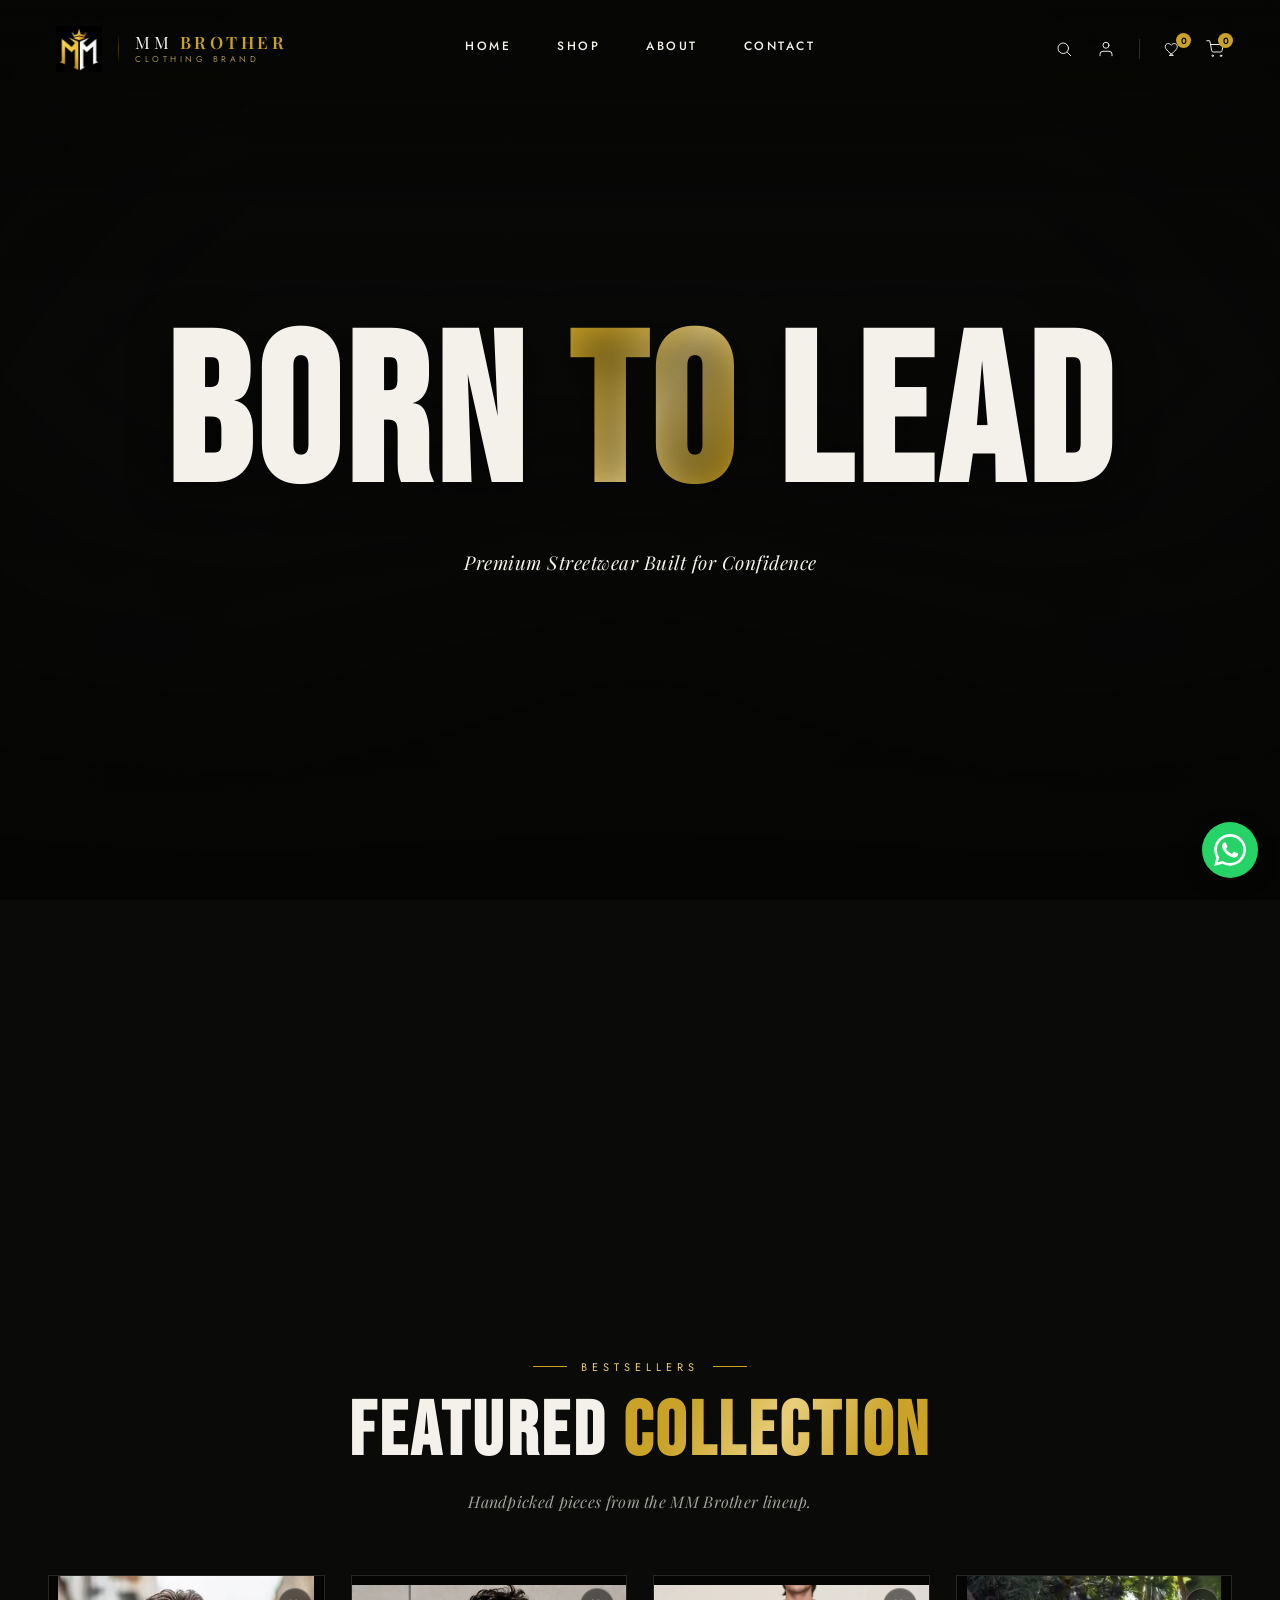
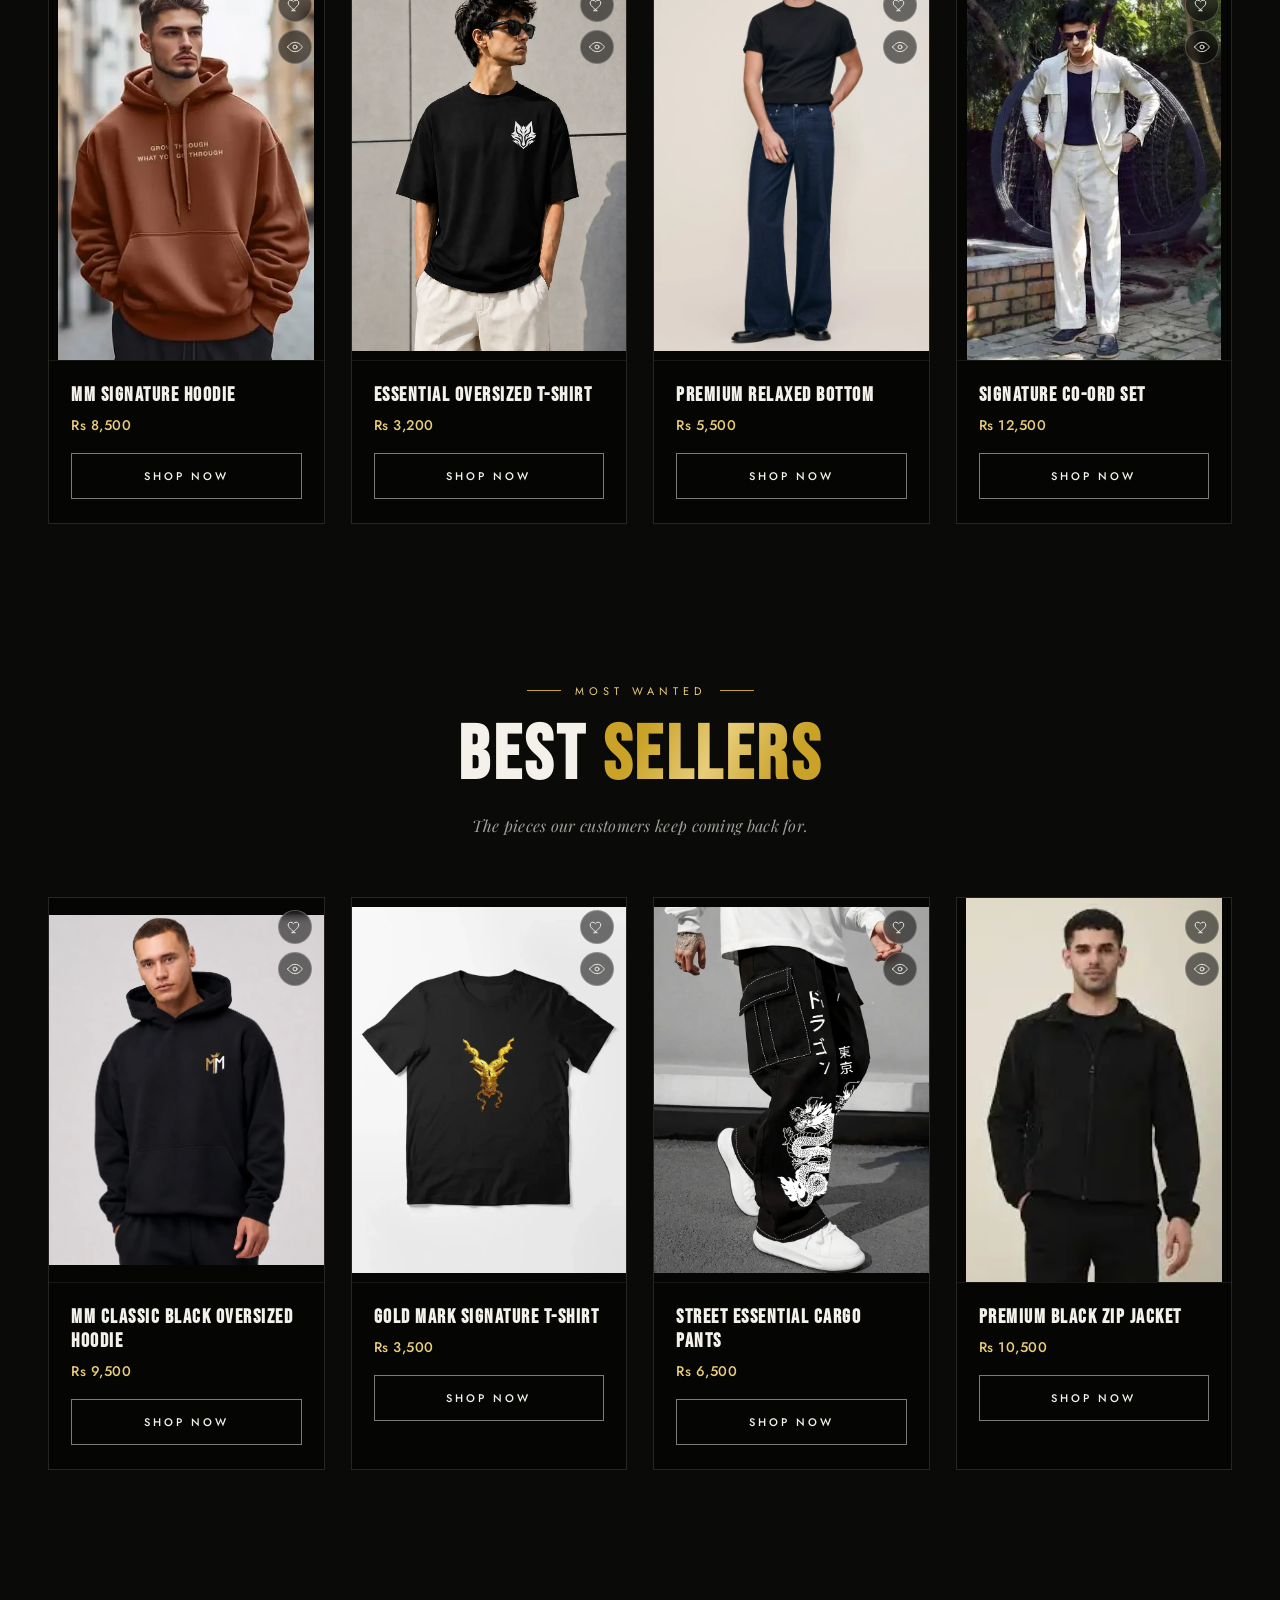
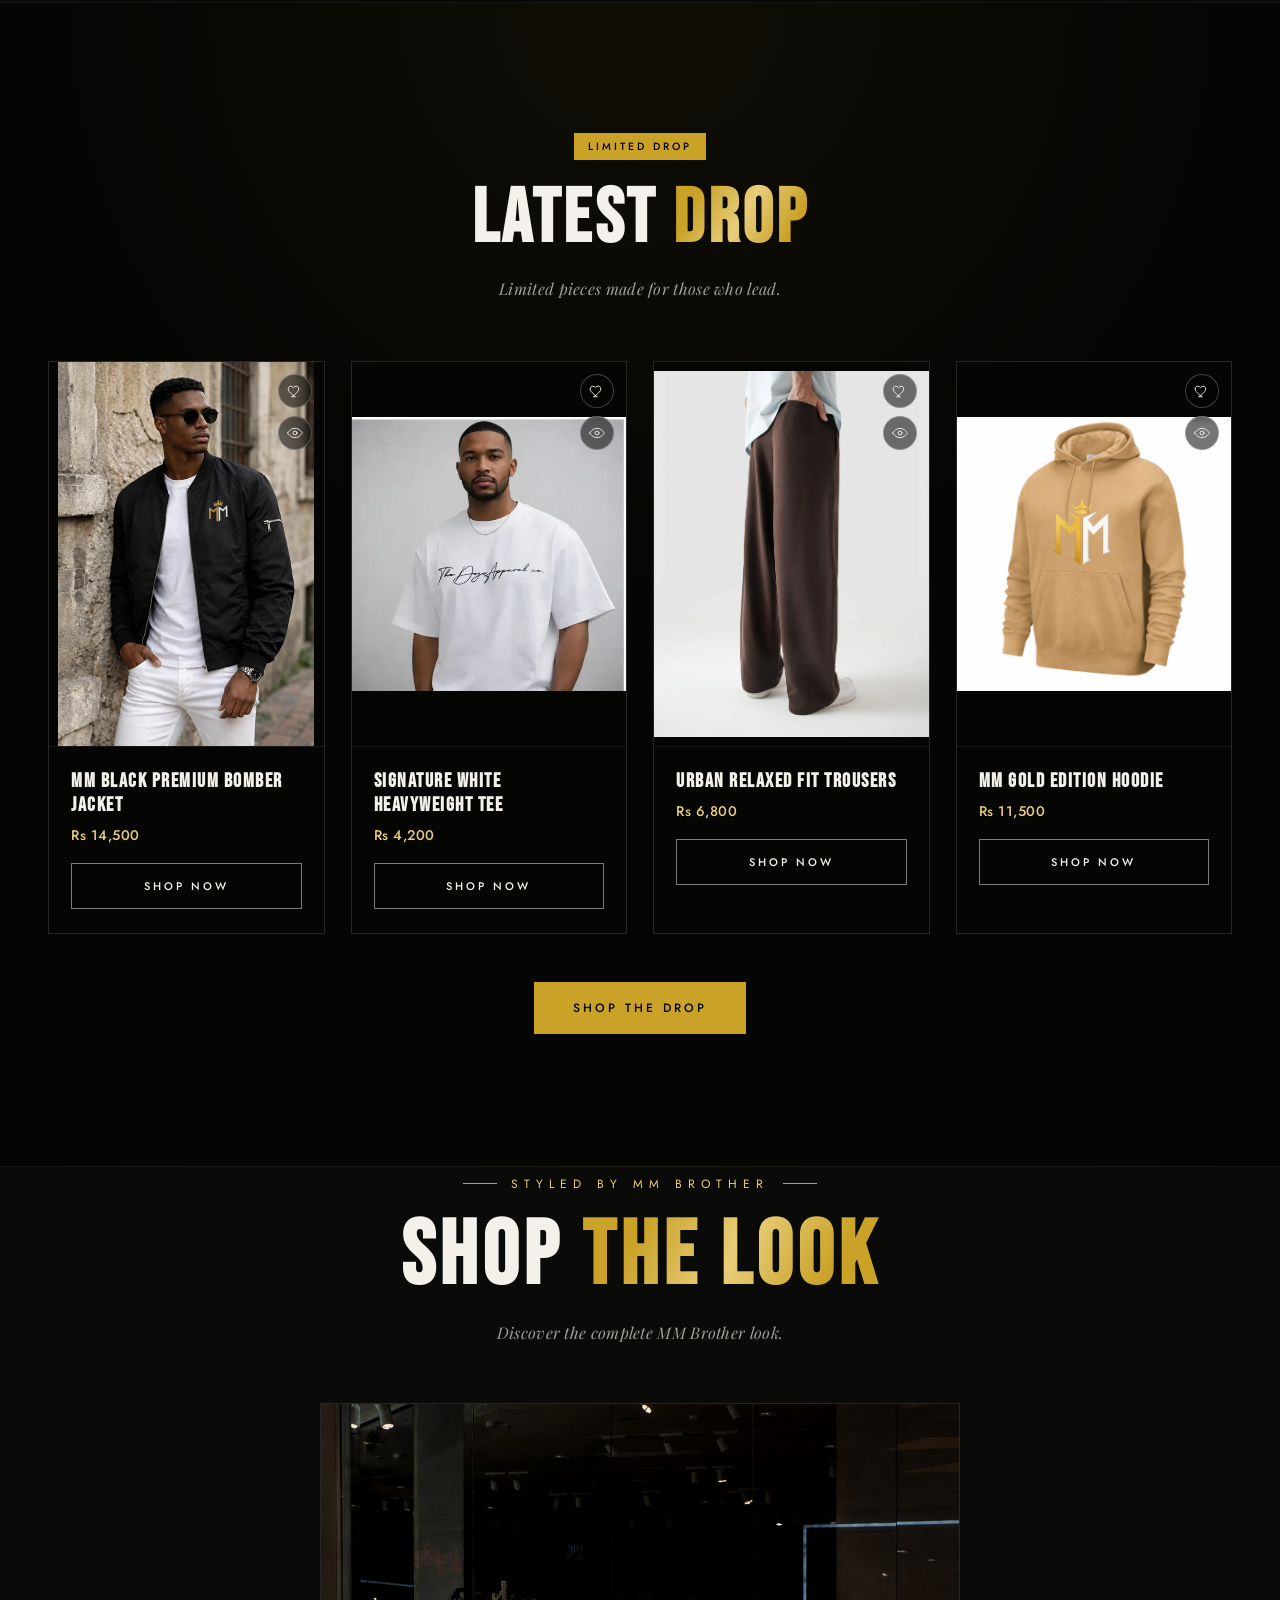
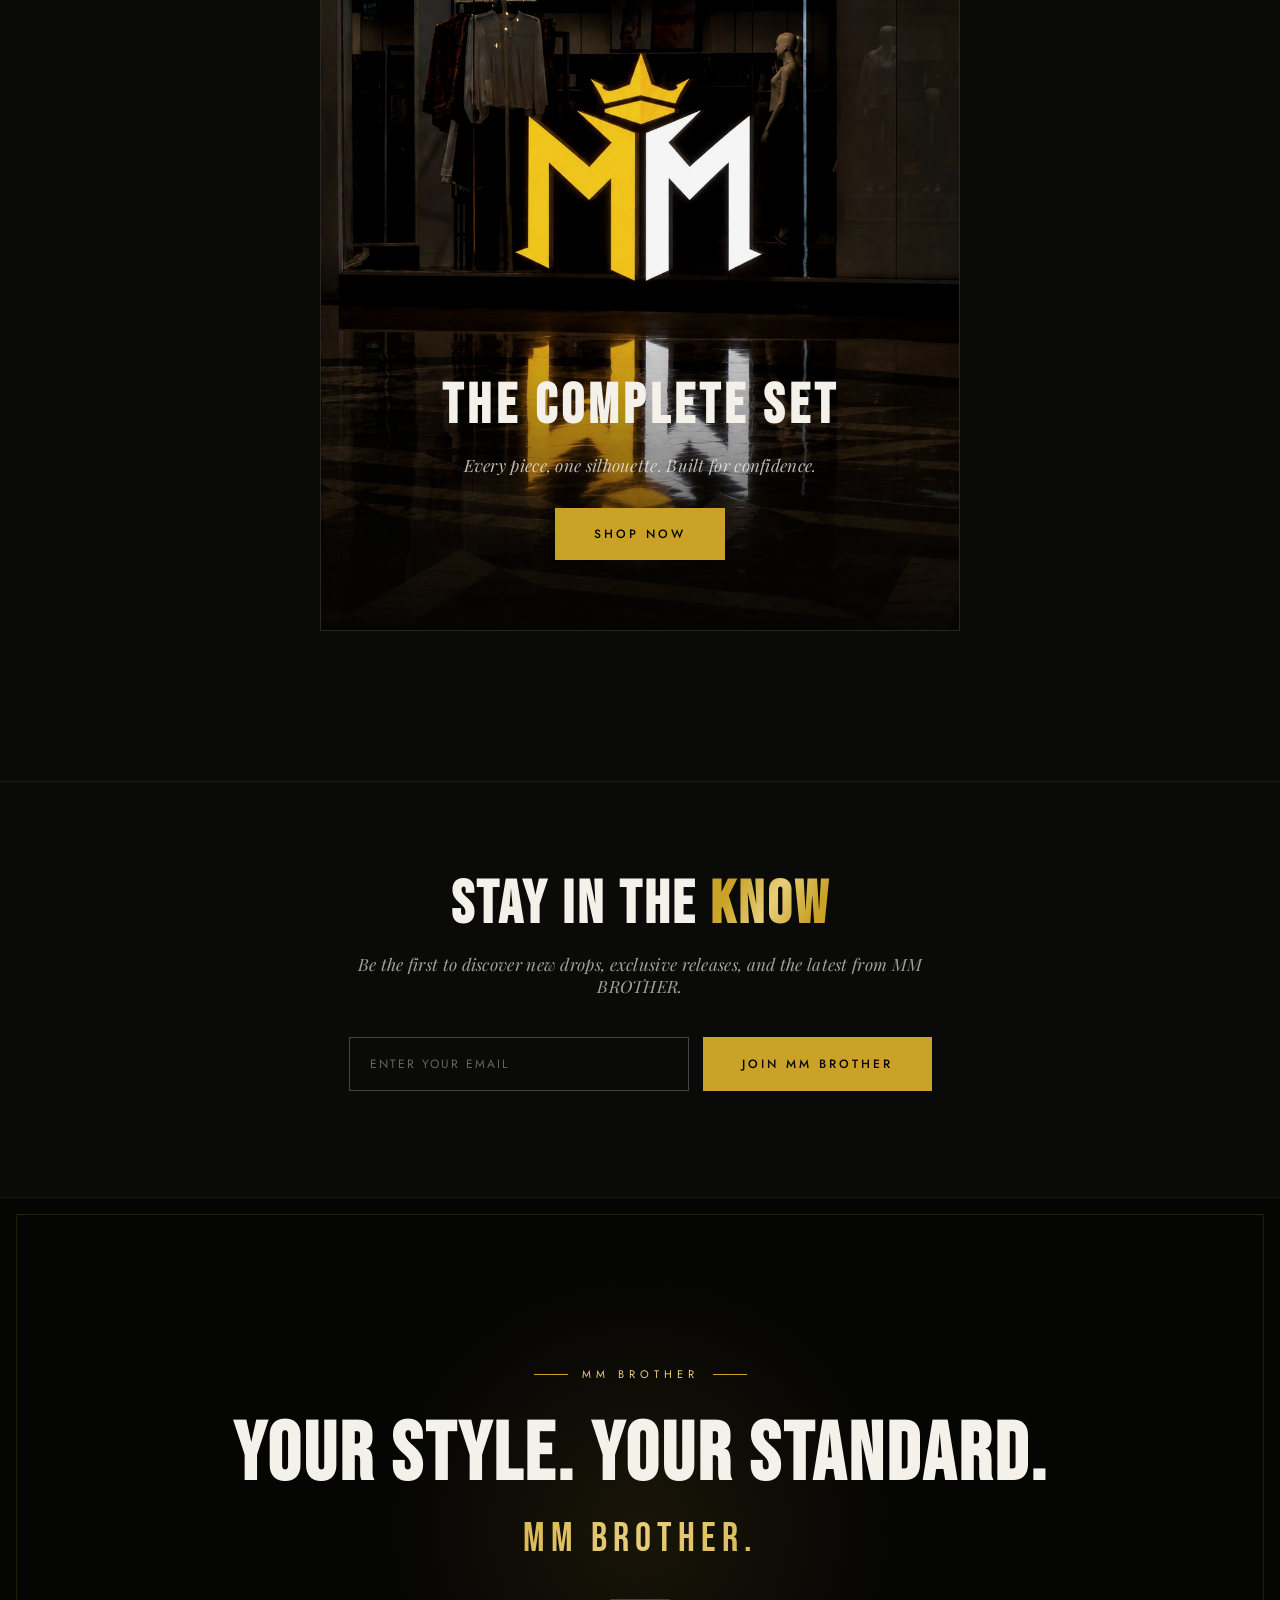
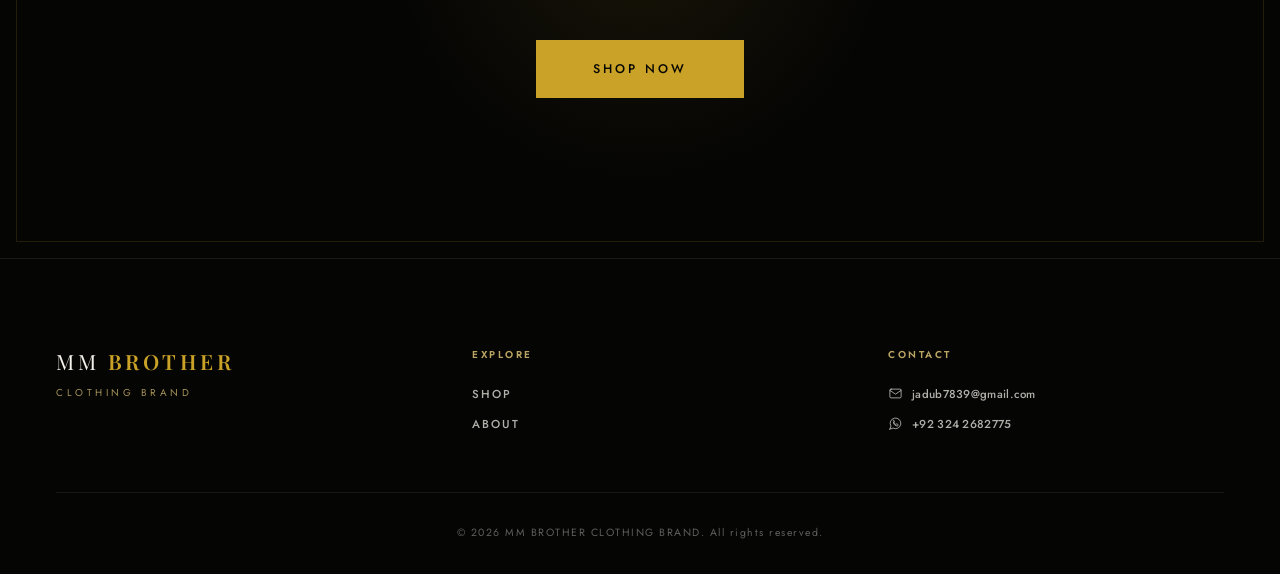
==== index.html @ 9d0d5e91 "Update index.html" ====
<!DOCTYPE html>
<html lang="en">
<head>
<meta charset="UTF-8">
<meta name="viewport" content="width=device-width, initial-scale=1.0">
<title>MM BROTHER — Clothing Brand</title>
<link rel="preconnect" href="https://fonts.googleapis.com">
<link rel="preconnect" href="https://fonts.gstatic.com" crossorigin>
<link href="https://fonts.googleapis.com/css2?family=Bebas+Neue&family=Playfair+Display:ital@0;1&family=Jost:wght@300;400;500;600&display=swap" rel="stylesheet">
<!-- EmailJS: used to send the automatic welcome email from the Stay in the Know form (client-side email delivery). See the signup script near the end of the page for setup instructions. -->
<script src="https://cdn.jsdelivr.net/npm/@emailjs/browser@4/dist/email.min.js"></script>
<link rel="stylesheet" href="css/style.css">

</head>
<body>

<audio id="orderConfirmSound" preload="auto" src="[data-uri]"></audio>

<div class="header-fade" id="headerFade"></div>

<!-- ===== HEADER ===== -->
<header id="siteHeader">
  <div class="logo-wrap">
    <div class="logo-mark"><img src="[data-uri]" alt="MM BROTHER crest"></div>
    <div class="logo-divider"></div>
    <div class="logo-text">
      <span class="logo-word">MM <b>BROTHER</b></span>
      <span class="logo-sub">CLOTHING&nbsp;BRAND</span>
    </div>
  </div>

  <nav class="main-nav">
    <a href="index.html">HOME</a>
    <a href="shop.html">SHOP</a>
    <a href="about.html" class="about-page-link">ABOUT</a>
    <a href="#contact">CONTACT</a>
  </nav>

  <div class="header-actions">
    <button class="icon-btn" id="searchIconBtn" aria-label="Search">
      <svg viewBox="0 0 24 24" fill="none" stroke="currentColor" stroke-linecap="round" stroke-linejoin="round"><circle cx="11" cy="11" r="7"></circle><line x1="21" y1="21" x2="16.65" y2="16.65"></line></svg>
    </button>
    <button class="icon-btn acct-desktop" id="accountBtnDesktop" aria-label="Account">
      <svg viewBox="0 0 24 24" fill="none" stroke="currentColor" stroke-linecap="round" stroke-linejoin="round"><path d="M20 21v-2a4 4 0 0 0-4-4H8a4 4 0 0 0-4 4v2"></path><circle cx="12" cy="7" r="4"></circle></svg>
    </button>
    <span class="action-divider acct-desktop"></span>
    <button class="icon-btn" id="wishlistIconBtn" aria-label="Wishlist">
      <svg viewBox="0 0 24 24" fill="none" stroke="currentColor" stroke-width="1.4" stroke-linecap="round" stroke-linejoin="round"><path d="M12 20.3s-7.1-4.4-9.6-8.9C.7 8.2 2.3 4.8 5.6 4.8c2.1 0 3.4 1.2 4.1 2.2.7-1 2-2.2 4.1-2.2 3.3 0 4.9 3.4 3.2 6.6-2.5 4.5-9.6 8.9-9.6 8.9z"></path></svg>
      <span class="cart-count" id="wishlistCountEl">0</span>
    </button>
    <button class="icon-btn" id="cartIconBtn" aria-label="Cart">
      <svg viewBox="0 0 24 24" fill="none" stroke="currentColor" stroke-linecap="round" stroke-linejoin="round"><circle cx="9" cy="21" r="1"></circle><circle cx="20" cy="21" r="1"></circle><path d="M1 1h4l2.68 13.39a2 2 0 0 0 2 1.61h9.72a2 2 0 0 0 2-1.61L23 6H6"></path></svg>
      <span class="cart-count" id="cartCountEl">0</span>
    </button>
    <button class="burger" id="burgerBtn" aria-label="Menu" aria-expanded="false">
      <span></span><span></span><span></span>
    </button>
  </div>
</header>

<div class="mobile-nav" id="mobileNav">
  <a href="index.html">HOME</a>
  <a href="shop.html">SHOP</a>
  <a href="about.html" class="about-page-link">ABOUT</a>
  <a href="#contact">CONTACT</a>
  <div class="m-sub">
    <button class="icon-btn" id="accountBtnMobile" aria-label="Account">
      <svg viewBox="0 0 24 24" fill="none" stroke="currentColor" stroke-linecap="round" stroke-linejoin="round"><path d="M20 21v-2a4 4 0 0 0-4-4H8a4 4 0 0 0-4 4v2"></path><circle cx="12" cy="7" r="4"></circle></svg>
    </button>
  </div>
</div>

<!-- ===== WHATSAPP FLOATING BUTTON ===== -->
<a href="https://wa.me/923242682775" target="_blank" rel="noopener" class="whatsapp-float" aria-label="Chat with us on WhatsApp">
  <svg viewBox="0 0 24 24" xmlns="http://www.w3.org/2000/svg" aria-hidden="true" focusable="false"><path fill="#FFFFFF" d="M17.472 14.382c-.297-.149-1.758-.867-2.03-.967-.273-.099-.471-.148-.67.15-.197.297-.767.966-.94 1.164-.173.199-.347.223-.644.075-.297-.15-1.255-.463-2.39-1.475-.883-.788-1.48-1.761-1.653-2.059-.173-.297-.018-.458.13-.606.134-.133.298-.347.446-.52.149-.174.198-.298.298-.497.099-.198.05-.371-.025-.52-.075-.149-.669-1.612-.916-2.207-.242-.579-.487-.5-.669-.51l-.57-.01c-.198 0-.52.074-.792.372-.272.297-1.04 1.016-1.04 2.479 0 1.462 1.065 2.875 1.213 3.074.149.198 2.096 3.2 5.077 4.487.709.306 1.262.489 1.694.625.712.227 1.36.195 1.871.118.571-.085 1.758-.719 2.006-1.413.248-.694.248-1.289.173-1.413-.074-.124-.272-.198-.57-.347m-5.421 7.403h-.004a9.87 9.87 0 01-5.031-1.378l-.361-.214-3.741.982.998-3.648-.235-.374a9.86 9.86 0 01-1.51-5.26c.001-5.45 4.436-9.884 9.888-9.884a9.82 9.82 0 016.988 2.898 9.825 9.825 0 012.893 6.994c-.003 5.45-4.437 9.884-9.885 9.884m8.413-18.297A11.815 11.815 0 0012.05 0C5.495 0 .16 5.335.157 11.892c0 2.096.547 4.142 1.588 5.945L.057 24l6.305-1.654a11.882 11.882 0 005.683 1.448h.005c6.554 0 11.89-5.335 11.893-11.893a11.821 11.821 0 00-3.48-8.413z"/></svg>
</a>

<!-- ===== HERO ===== -->
<div class="hero-scroll-wrap">
<section class="hero" id="home">
  <video
    src="[data-uri]"
    autoplay
    muted
    loop
    playsinline
    disablePictureInPicture
    disableRemotePlayback
    controlsList="nodownload nofullscreen noremoteplayback noplaybackrate"
    preload="auto"
    aria-hidden="true">
  </video>

  <div class="hero-overlay"></div>

  <div class="hero-content">
    <h1 class="hero-title">BORN <span class="accent">TO</span> LEAD</h1>
    <p class="hero-tagline">Premium Streetwear Built for Confidence</p>
  </div>
</section>
</div>

<section class="featured" id="featured-collection">
  <div class="featured-head">
    <div class="section-eyebrow"><span class="line"></span> BESTSELLERS <span class="line"></span></div>
    <h2 class="section-title">FEATURED <span class="accent">COLLECTION</span></h2>
    <p class="section-sub">Handpicked pieces from the MM Brother lineup.</p>
  </div>

  <div class="featured-grid">

    <div class="product-card">
      <div class="product-image">
        <button class="wishlist-btn" aria-label="Add to wishlist">
          <svg viewBox="0 0 24 24" fill="none" stroke="currentColor" stroke-width="1.4" stroke-linecap="round" stroke-linejoin="round"><path d="M12 20.3s-7.1-4.4-9.6-8.9C.7 8.2 2.3 4.8 5.6 4.8c2.1 0 3.4 1.2 4.1 2.2.7-1 2-2.2 4.1-2.2 3.3 0 4.9 3.4 3.2 6.6-2.5 4.5-9.6 8.9-9.6 8.9z"></path></svg>
        </button>
        <button class="quickview-btn" aria-label="Quick view">
          <svg viewBox="0 0 24 24" fill="none" stroke="currentColor" stroke-width="1.4" stroke-linecap="round" stroke-linejoin="round"><path d="M1 12s4-7 11-7 11 7 11 7-4 7-11 7-11-7-11-7z"></path><circle cx="12" cy="12" r="3"></circle></svg>
        </button>
        <img src="[data-uri]" alt="MM Signature Hoodie">
      </div>
      <div class="product-info">
        <h3 class="product-name">MM SIGNATURE HOODIE</h3>
        <span class="product-price">Rs 8,500</span>
        <a href="product.html?id=0" class="btn btn-outline product-btn shop-now-btn">SHOP NOW</a>
      </div>
    </div>

    <div class="product-card" data-category="tshirt">
      <div class="product-image">
        <button class="wishlist-btn" aria-label="Add to wishlist">
          <svg viewBox="0 0 24 24" fill="none" stroke="currentColor" stroke-width="1.4" stroke-linecap="round" stroke-linejoin="round"><path d="M12 20.3s-7.1-4.4-9.6-8.9C.7 8.2 2.3 4.8 5.6 4.8c2.1 0 3.4 1.2 4.1 2.2.7-1 2-2.2 4.1-2.2 3.3 0 4.9 3.4 3.2 6.6-2.5 4.5-9.6 8.9-9.6 8.9z"></path></svg>
        </button>
        <button class="quickview-btn" aria-label="Quick view">
          <svg viewBox="0 0 24 24" fill="none" stroke="currentColor" stroke-width="1.4" stroke-linecap="round" stroke-linejoin="round"><path d="M1 12s4-7 11-7 11 7 11 7-4 7-11 7-11-7-11-7z"></path><circle cx="12" cy="12" r="3"></circle></svg>
        </button>
        <img src="[data-uri]" alt="Essential Oversized T-Shirt">
      </div>
      <div class="product-info">
        <h3 class="product-name">ESSENTIAL OVERSIZED T-SHIRT</h3>
        <span class="product-price">Rs 3,200</span>
        <a href="product.html?id=1" class="btn btn-outline product-btn shop-now-btn">SHOP NOW</a>
      </div>
    </div>

    <div class="product-card" data-category="pants">
      <div class="product-image">
        <button class="wishlist-btn" aria-label="Add to wishlist">
          <svg viewBox="0 0 24 24" fill="none" stroke="currentColor" stroke-width="1.4" stroke-linecap="round" stroke-linejoin="round"><path d="M12 20.3s-7.1-4.4-9.6-8.9C.7 8.2 2.3 4.8 5.6 4.8c2.1 0 3.4 1.2 4.1 2.2.7-1 2-2.2 4.1-2.2 3.3 0 4.9 3.4 3.2 6.6-2.5 4.5-9.6 8.9-9.6 8.9z"></path></svg>
        </button>
        <button class="quickview-btn" aria-label="Quick view">
          <svg viewBox="0 0 24 24" fill="none" stroke="currentColor" stroke-width="1.4" stroke-linecap="round" stroke-linejoin="round"><path d="M1 12s4-7 11-7 11 7 11 7-4 7-11 7-11-7-11-7z"></path><circle cx="12" cy="12" r="3"></circle></svg>
        </button>
        <img src="[data-uri]" alt="Premium Relaxed Bottom">
      </div>
      <div class="product-info">
        <h3 class="product-name">PREMIUM RELAXED BOTTOM</h3>
        <span class="product-price">Rs 5,500</span>
        <a href="product.html?id=2" class="btn btn-outline product-btn shop-now-btn">SHOP NOW</a>
      </div>
    </div>

    <div class="product-card">
      <div class="product-image">
        <button class="wishlist-btn" aria-label="Add to wishlist">
          <svg viewBox="0 0 24 24" fill="none" stroke="currentColor" stroke-width="1.4" stroke-linecap="round" stroke-linejoin="round"><path d="M12 20.3s-7.1-4.4-9.6-8.9C.7 8.2 2.3 4.8 5.6 4.8c2.1 0 3.4 1.2 4.1 2.2.7-1 2-2.2 4.1-2.2 3.3 0 4.9 3.4 3.2 6.6-2.5 4.5-9.6 8.9-9.6 8.9z"></path></svg>
        </button>
        <button class="quickview-btn" aria-label="Quick view">
          <svg viewBox="0 0 24 24" fill="none" stroke="currentColor" stroke-width="1.4" stroke-linecap="round" stroke-linejoin="round"><path d="M1 12s4-7 11-7 11 7 11 7-4 7-11 7-11-7-11-7z"></path><circle cx="12" cy="12" r="3"></circle></svg>
        </button>
        <img src="[data-uri]" alt="Signature Co-Ord Set">
      </div>
      <div class="product-info">
        <h3 class="product-name">SIGNATURE CO-ORD SET</h3>
        <span class="product-price">Rs 12,500</span>
        <a href="product.html?id=3" class="btn btn-outline product-btn shop-now-btn">SHOP NOW</a>
      </div>
    </div>

  </div>
</section>

<section class="bestsellers" id="best-sellers">
  <div class="bestsellers-head">
    <div class="section-eyebrow"><span class="line"></span> MOST WANTED <span class="line"></span></div>
    <h2 class="section-title">BEST <span class="accent">SELLERS</span></h2>
    <p class="section-sub">The pieces our customers keep coming back for.</p>
  </div>

  <div class="bestsellers-grid">

    <div class="product-card">
      <div class="product-image">
        <button class="wishlist-btn" aria-label="Add to wishlist">
          <svg viewBox="0 0 24 24" fill="none" stroke="currentColor" stroke-width="1.4" stroke-linecap="round" stroke-linejoin="round"><path d="M12 20.3s-7.1-4.4-9.6-8.9C.7 8.2 2.3 4.8 5.6 4.8c2.1 0 3.4 1.2 4.1 2.2.7-1 2-2.2 4.1-2.2 3.3 0 4.9 3.4 3.2 6.6-2.5 4.5-9.6 8.9-9.6 8.9z"></path></svg>
        </button>
        <button class="quickview-btn" aria-label="Quick view">
          <svg viewBox="0 0 24 24" fill="none" stroke="currentColor" stroke-width="1.4" stroke-linecap="round" stroke-linejoin="round"><path d="M1 12s4-7 11-7 11 7 11 7-4 7-11 7-11-7-11-7z"></path><circle cx="12" cy="12" r="3"></circle></svg>
        </button>
        <img src="[data-uri]" alt="MM Classic Black Oversized Hoodie">
      </div>
      <div class="product-info">
        <h3 class="product-name">MM CLASSIC BLACK OVERSIZED HOODIE</h3>
        <span class="product-price">Rs 9,500</span>
        <a href="product.html?id=4" class="btn btn-outline product-btn shop-now-btn">SHOP NOW</a>
      </div>
    </div>

    <div class="product-card" data-category="tshirt">
      <div class="product-image">
        <button class="wishlist-btn" aria-label="Add to wishlist">
          <svg viewBox="0 0 24 24" fill="none" stroke="currentColor" stroke-width="1.4" stroke-linecap="round" stroke-linejoin="round"><path d="M12 20.3s-7.1-4.4-9.6-8.9C.7 8.2 2.3 4.8 5.6 4.8c2.1 0 3.4 1.2 4.1 2.2.7-1 2-2.2 4.1-2.2 3.3 0 4.9 3.4 3.2 6.6-2.5 4.5-9.6 8.9-9.6 8.9z"></path></svg>
        </button>
        <button class="quickview-btn" aria-label="Quick view">
          <svg viewBox="0 0 24 24" fill="none" stroke="currentColor" stroke-width="1.4" stroke-linecap="round" stroke-linejoin="round"><path d="M1 12s4-7 11-7 11 7 11 7-4 7-11 7-11-7-11-7z"></path><circle cx="12" cy="12" r="3"></circle></svg>
        </button>
        <img src="[data-uri]" alt="Gold Mark Signature T-Shirt">
      </div>
      <div class="product-info">
        <h3 class="product-name">GOLD MARK SIGNATURE T-SHIRT</h3>
        <span class="product-price">Rs 3,500</span>
        <a href="product.html?id=5" class="btn btn-outline product-btn shop-now-btn">SHOP NOW</a>
      </div>
    </div>

    <div class="product-card" data-category="pants">
      <div class="product-image">
        <button class="wishlist-btn" aria-label="Add to wishlist">
          <svg viewBox="0 0 24 24" fill="none" stroke="currentColor" stroke-width="1.4" stroke-linecap="round" stroke-linejoin="round"><path d="M12 20.3s-7.1-4.4-9.6-8.9C.7 8.2 2.3 4.8 5.6 4.8c2.1 0 3.4 1.2 4.1 2.2.7-1 2-2.2 4.1-2.2 3.3 0 4.9 3.4 3.2 6.6-2.5 4.5-9.6 8.9-9.6 8.9z"></path></svg>
        </button>
        <button class="quickview-btn" aria-label="Quick view">
          <svg viewBox="0 0 24 24" fill="none" stroke="currentColor" stroke-width="1.4" stroke-linecap="round" stroke-linejoin="round"><path d="M1 12s4-7 11-7 11 7 11 7-4 7-11 7-11-7-11-7z"></path><circle cx="12" cy="12" r="3"></circle></svg>
        </button>
        <img src="[data-uri]" alt="Street Essential Cargo Pants">
      </div>
      <div class="product-info">
        <h3 class="product-name">STREET ESSENTIAL CARGO PANTS</h3>
        <span class="product-price">Rs 6,500</span>
        <a href="product.html?id=6" class="btn btn-outline product-btn shop-now-btn">SHOP NOW</a>
      </div>
    </div>

    <div class="product-card">
      <div class="product-image">
        <button class="wishlist-btn" aria-label="Add to wishlist">
          <svg viewBox="0 0 24 24" fill="none" stroke="currentColor" stroke-width="1.4" stroke-linecap="round" stroke-linejoin="round"><path d="M12 20.3s-7.1-4.4-9.6-8.9C.7 8.2 2.3 4.8 5.6 4.8c2.1 0 3.4 1.2 4.1 2.2.7-1 2-2.2 4.1-2.2 3.3 0 4.9 3.4 3.2 6.6-2.5 4.5-9.6 8.9-9.6 8.9z"></path></svg>
        </button>
        <button class="quickview-btn" aria-label="Quick view">
          <svg viewBox="0 0 24 24" fill="none" stroke="currentColor" stroke-width="1.4" stroke-linecap="round" stroke-linejoin="round"><path d="M1 12s4-7 11-7 11 7 11 7-4 7-11 7-11-7-11-7z"></path><circle cx="12" cy="12" r="3"></circle></svg>
        </button>
        <img src="[data-uri]" alt="Premium Black Zip Jacket">
      </div>
      <div class="product-info">
        <h3 class="product-name">PREMIUM BLACK ZIP JACKET</h3>
        <span class="product-price">Rs 10,500</span>
        <a href="product.html?id=7" class="btn btn-outline product-btn shop-now-btn">SHOP NOW</a>
      </div>
    </div>

  </div>
</section>

<section class="latest-drop" id="latest-drop">
  <div class="latest-drop-head">
    <span class="latest-drop-tag">LIMITED DROP</span>
    <h2 class="section-title">LATEST <span class="accent">DROP</span></h2>
    <p class="section-sub">Limited pieces made for those who lead.</p>
  </div>

  <div class="latest-drop-grid">

    <div class="product-card">
      <div class="product-image">
        <button class="wishlist-btn" aria-label="Add to wishlist">
          <svg viewBox="0 0 24 24" fill="none" stroke="currentColor" stroke-width="1.4" stroke-linecap="round" stroke-linejoin="round"><path d="M12 20.3s-7.1-4.4-9.6-8.9C.7 8.2 2.3 4.8 5.6 4.8c2.1 0 3.4 1.2 4.1 2.2.7-1 2-2.2 4.1-2.2 3.3 0 4.9 3.4 3.2 6.6-2.5 4.5-9.6 8.9-9.6 8.9z"></path></svg>
        </button>
        <button class="quickview-btn" aria-label="Quick view">
          <svg viewBox="0 0 24 24" fill="none" stroke="currentColor" stroke-width="1.4" stroke-linecap="round" stroke-linejoin="round"><path d="M1 12s4-7 11-7 11 7 11 7-4 7-11 7-11-7-11-7z"></path><circle cx="12" cy="12" r="3"></circle></svg>
        </button>
        <img src="[data-uri]" alt="MM Black Premium Bomber Jacket">
      </div>
      <div class="product-info">
        <h3 class="product-name">MM BLACK PREMIUM BOMBER JACKET</h3>
        <span class="product-price">Rs 14,500</span>
        <a href="product.html?id=8" class="btn btn-outline product-btn shop-now-btn">SHOP NOW</a>
      </div>
    </div>

    <div class="product-card" data-category="tshirt">
      <div class="product-image">
        <button class="wishlist-btn" aria-label="Add to wishlist">
          <svg viewBox="0 0 24 24" fill="none" stroke="currentColor" stroke-width="1.4" stroke-linecap="round" stroke-linejoin="round"><path d="M12 20.3s-7.1-4.4-9.6-8.9C.7 8.2 2.3 4.8 5.6 4.8c2.1 0 3.4 1.2 4.1 2.2.7-1 2-2.2 4.1-2.2 3.3 0 4.9 3.4 3.2 6.6-2.5 4.5-9.6 8.9-9.6 8.9z"></path></svg>
        </button>
        <button class="quickview-btn" aria-label="Quick view">
          <svg viewBox="0 0 24 24" fill="none" stroke="currentColor" stroke-width="1.4" stroke-linecap="round" stroke-linejoin="round"><path d="M1 12s4-7 11-7 11 7 11 7-4 7-11 7-11-7-11-7z"></path><circle cx="12" cy="12" r="3"></circle></svg>
        </button>
        <img src="[data-uri]" alt="Signature White Heavyweight Tee">
      </div>
      <div class="product-info">
        <h3 class="product-name">SIGNATURE WHITE HEAVYWEIGHT TEE</h3>
        <span class="product-price">Rs 4,200</span>
        <a href="product.html?id=9" class="btn btn-outline product-btn shop-now-btn">SHOP NOW</a>
      </div>
    </div>

    <div class="product-card" data-category="pants">
      <div class="product-image">
        <button class="wishlist-btn" aria-label="Add to wishlist">
          <svg viewBox="0 0 24 24" fill="none" stroke="currentColor" stroke-width="1.4" stroke-linecap="round" stroke-linejoin="round"><path d="M12 20.3s-7.1-4.4-9.6-8.9C.7 8.2 2.3 4.8 5.6 4.8c2.1 0 3.4 1.2 4.1 2.2.7-1 2-2.2 4.1-2.2 3.3 0 4.9 3.4 3.2 6.6-2.5 4.5-9.6 8.9-9.6 8.9z"></path></svg>
        </button>
        <button class="quickview-btn" aria-label="Quick view">
          <svg viewBox="0 0 24 24" fill="none" stroke="currentColor" stroke-width="1.4" stroke-linecap="round" stroke-linejoin="round"><path d="M1 12s4-7 11-7 11 7 11 7-4 7-11 7-11-7-11-7z"></path><circle cx="12" cy="12" r="3"></circle></svg>
        </button>
        <img src="[data-uri]" alt="Urban Relaxed Fit Trousers">
      </div>
      <div class="product-info">
        <h3 class="product-name">URBAN RELAXED FIT TROUSERS</h3>
        <span class="product-price">Rs 6,800</span>
        <a href="product.html?id=10" class="btn btn-outline product-btn shop-now-btn">SHOP NOW</a>
      </div>
    </div>

    <div class="product-card">
      <div class="product-image">
        <button class="wishlist-btn" aria-label="Add to wishlist">
          <svg viewBox="0 0 24 24" fill="none" stroke="currentColor" stroke-width="1.4" stroke-linecap="round" stroke-linejoin="round"><path d="M12 20.3s-7.1-4.4-9.6-8.9C.7 8.2 2.3 4.8 5.6 4.8c2.1 0 3.4 1.2 4.1 2.2.7-1 2-2.2 4.1-2.2 3.3 0 4.9 3.4 3.2 6.6-2.5 4.5-9.6 8.9-9.6 8.9z"></path></svg>
        </button>
        <button class="quickview-btn" aria-label="Quick view">
          <svg viewBox="0 0 24 24" fill="none" stroke="currentColor" stroke-width="1.4" stroke-linecap="round" stroke-linejoin="round"><path d="M1 12s4-7 11-7 11 7 11 7-4 7-11 7-11-7-11-7z"></path><circle cx="12" cy="12" r="3"></circle></svg>
        </button>
        <img src="[data-uri]" alt="MM Gold Edition Hoodie">
      </div>
      <div class="product-info">
        <h3 class="product-name">MM GOLD EDITION HOODIE</h3>
        <span class="product-price">Rs 11,500</span>
        <a href="product.html?id=11" class="btn btn-outline product-btn shop-now-btn">SHOP NOW</a>
      </div>
    </div>

  </div>

  <div class="latest-drop-footer">
    <a href="#shop" class="btn btn-solid">SHOP THE DROP</a>
  </div>
</section>

<section class="shop-look" id="shop-the-look">
  <div class="shop-look-head">
    <div class="section-eyebrow"><span class="line"></span> STYLED BY MM BROTHER <span class="line"></span></div>
    <h2 class="section-title">SHOP <span class="accent">THE LOOK</span></h2>
    <p class="section-sub">Discover the complete MM Brother look.</p>
  </div>

  <div class="shop-look-visual">
  <div class="shop-look-frame" id="lookSlider">
      <div class="look-slide active"><img src="[data-uri]" alt="MM Brother storefront with the MM crest sign"></div>
      <div class="look-slide"><img src="[data-uri]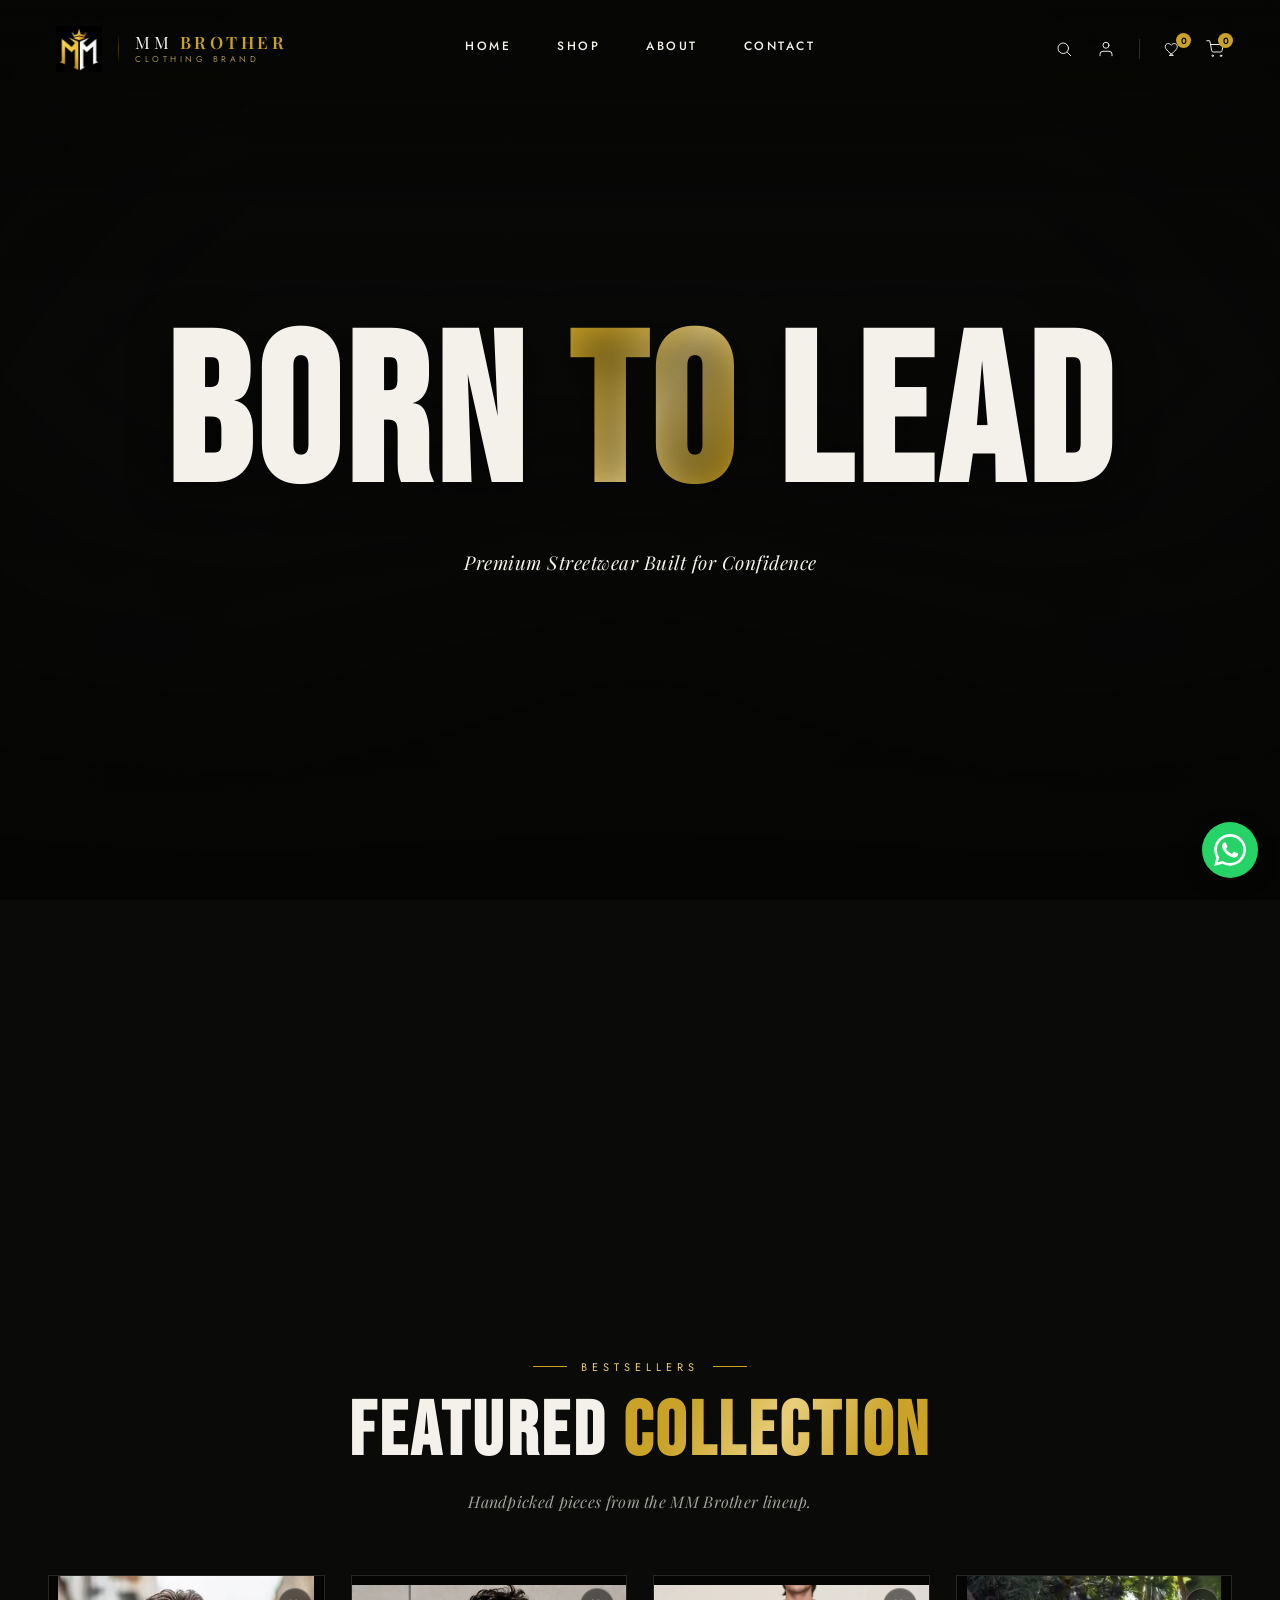
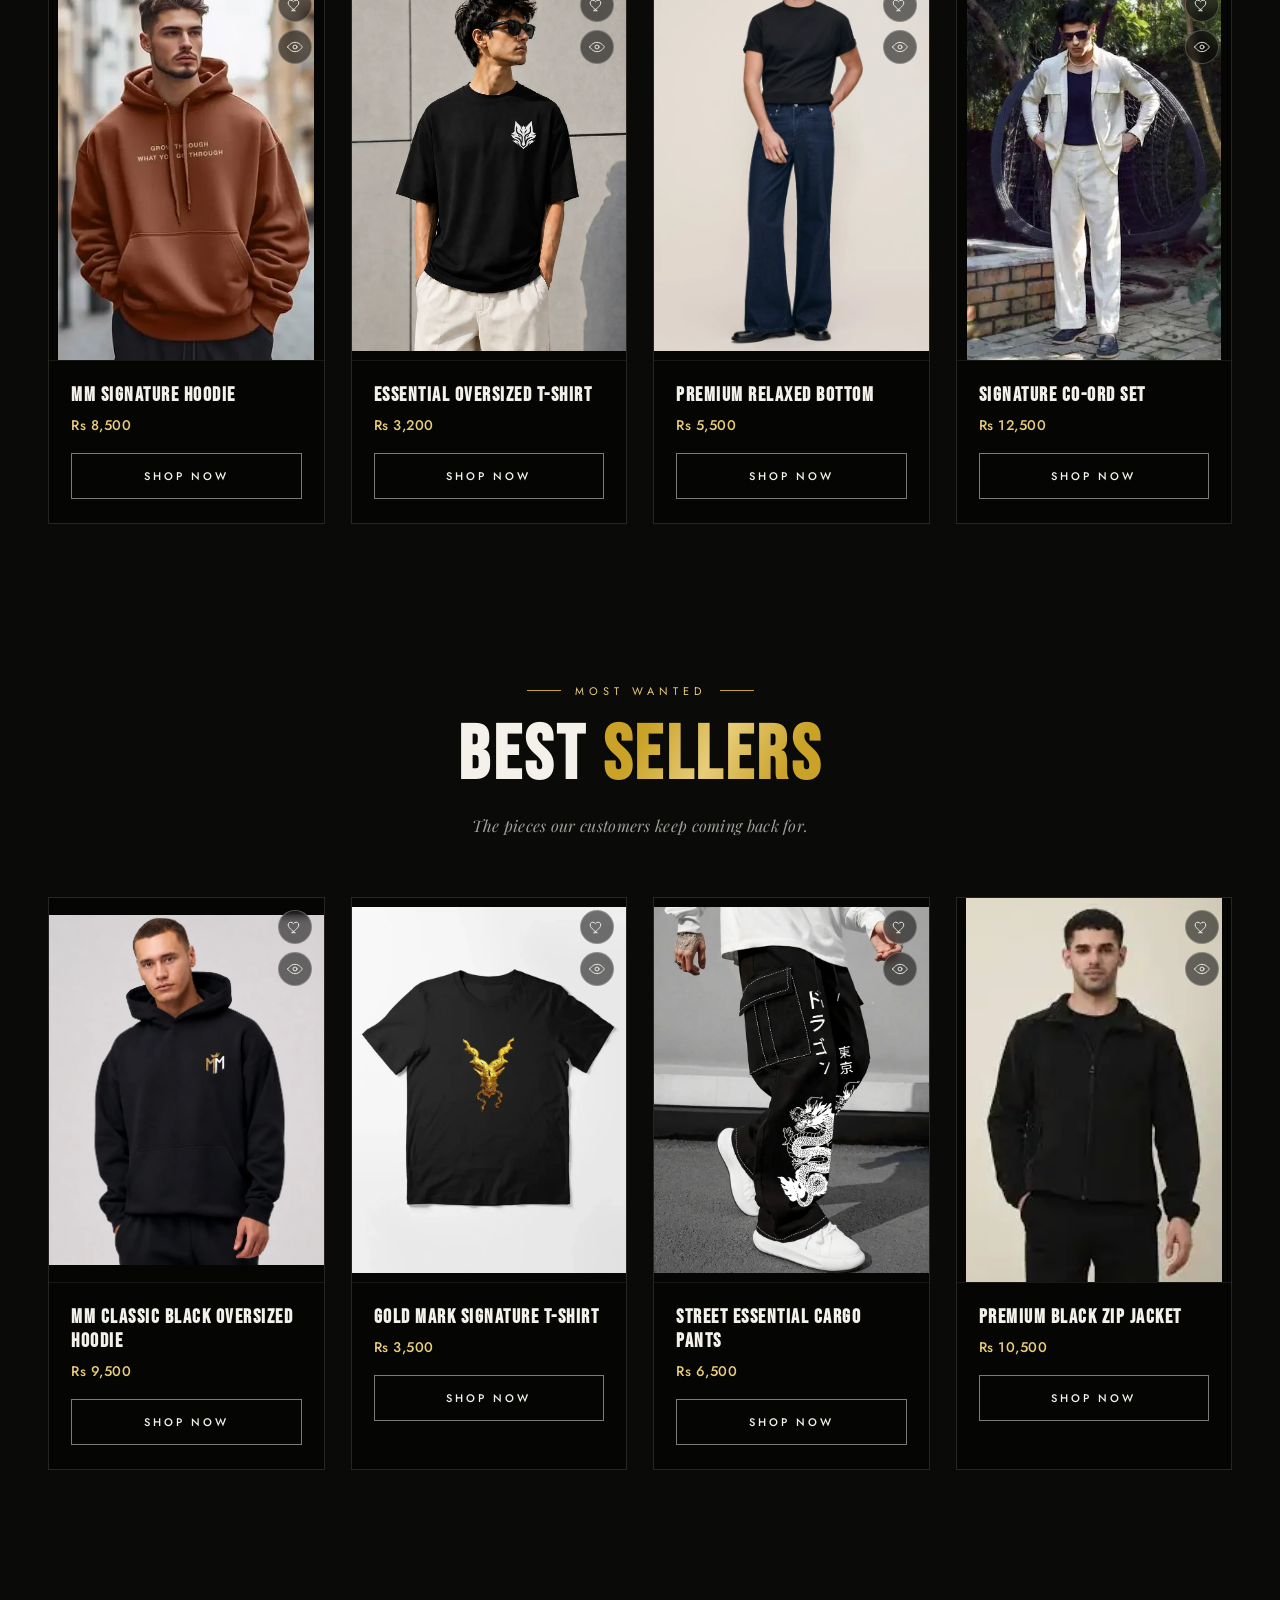
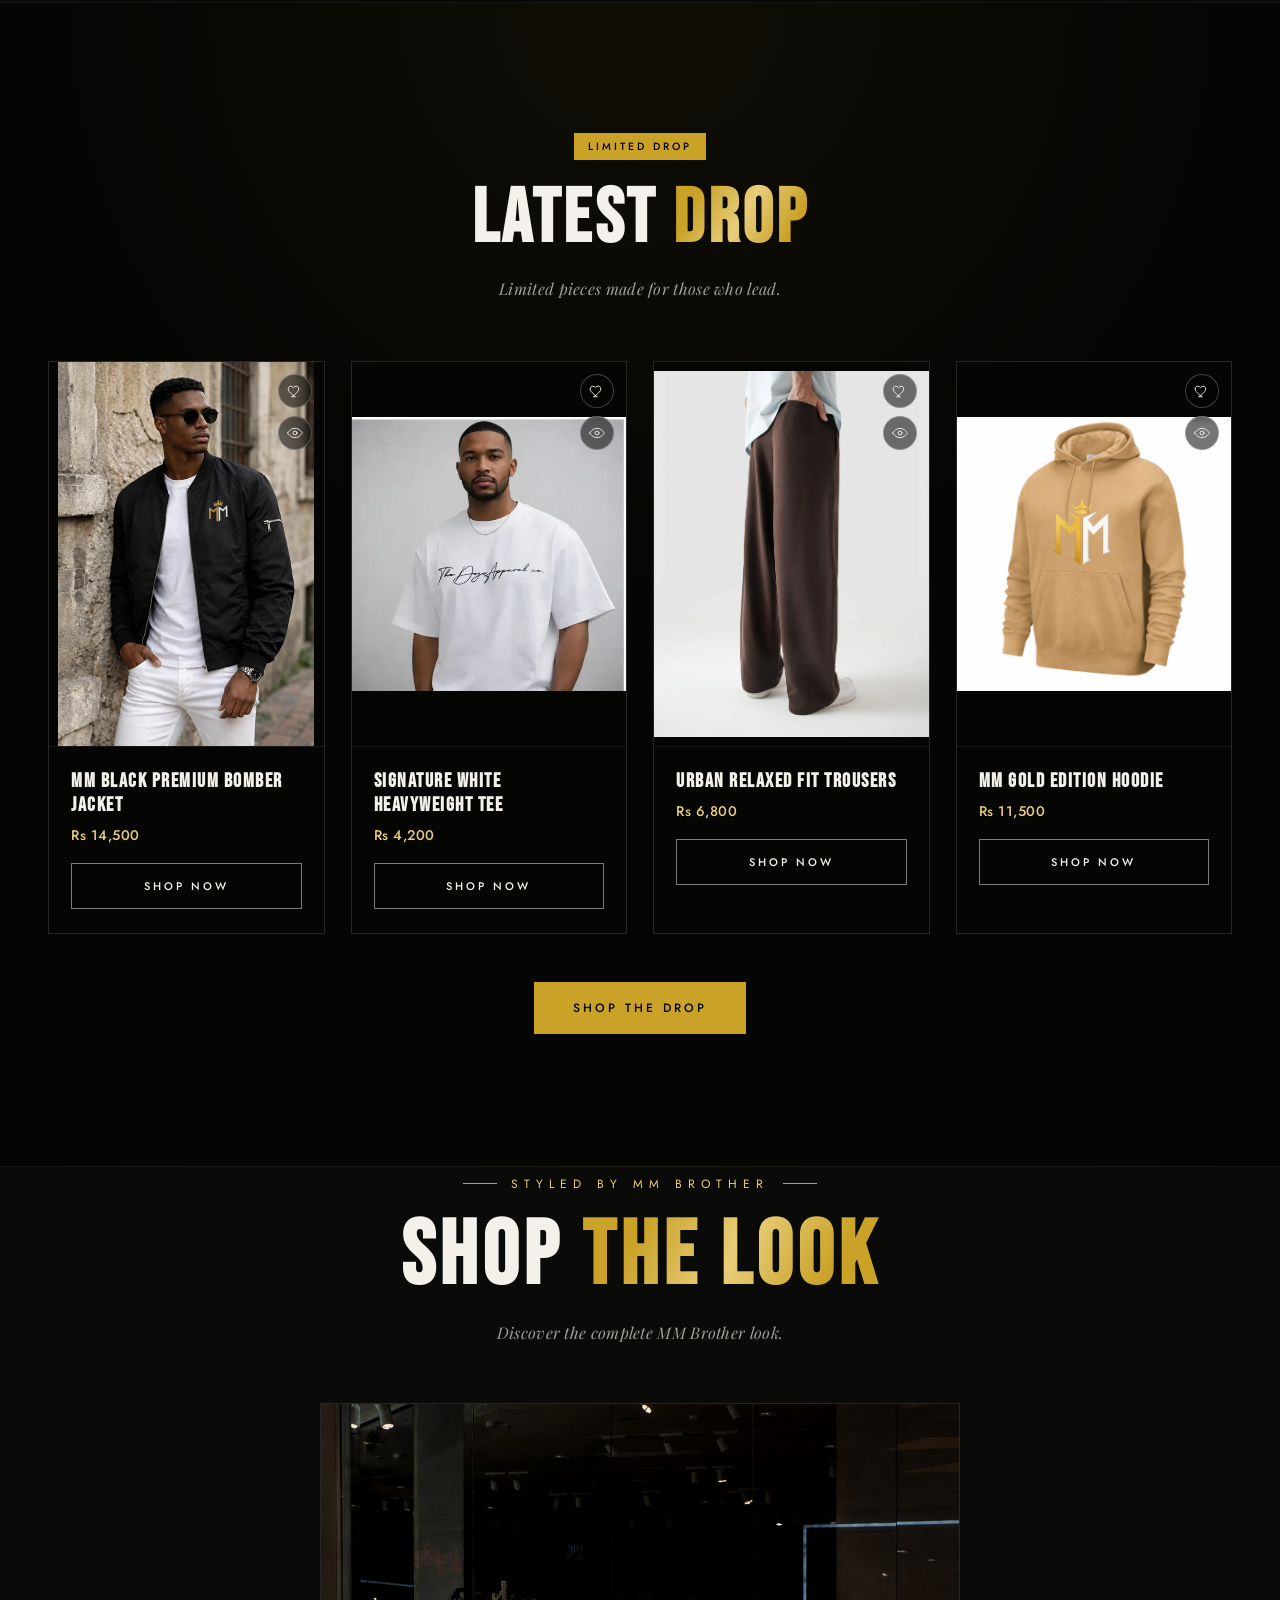
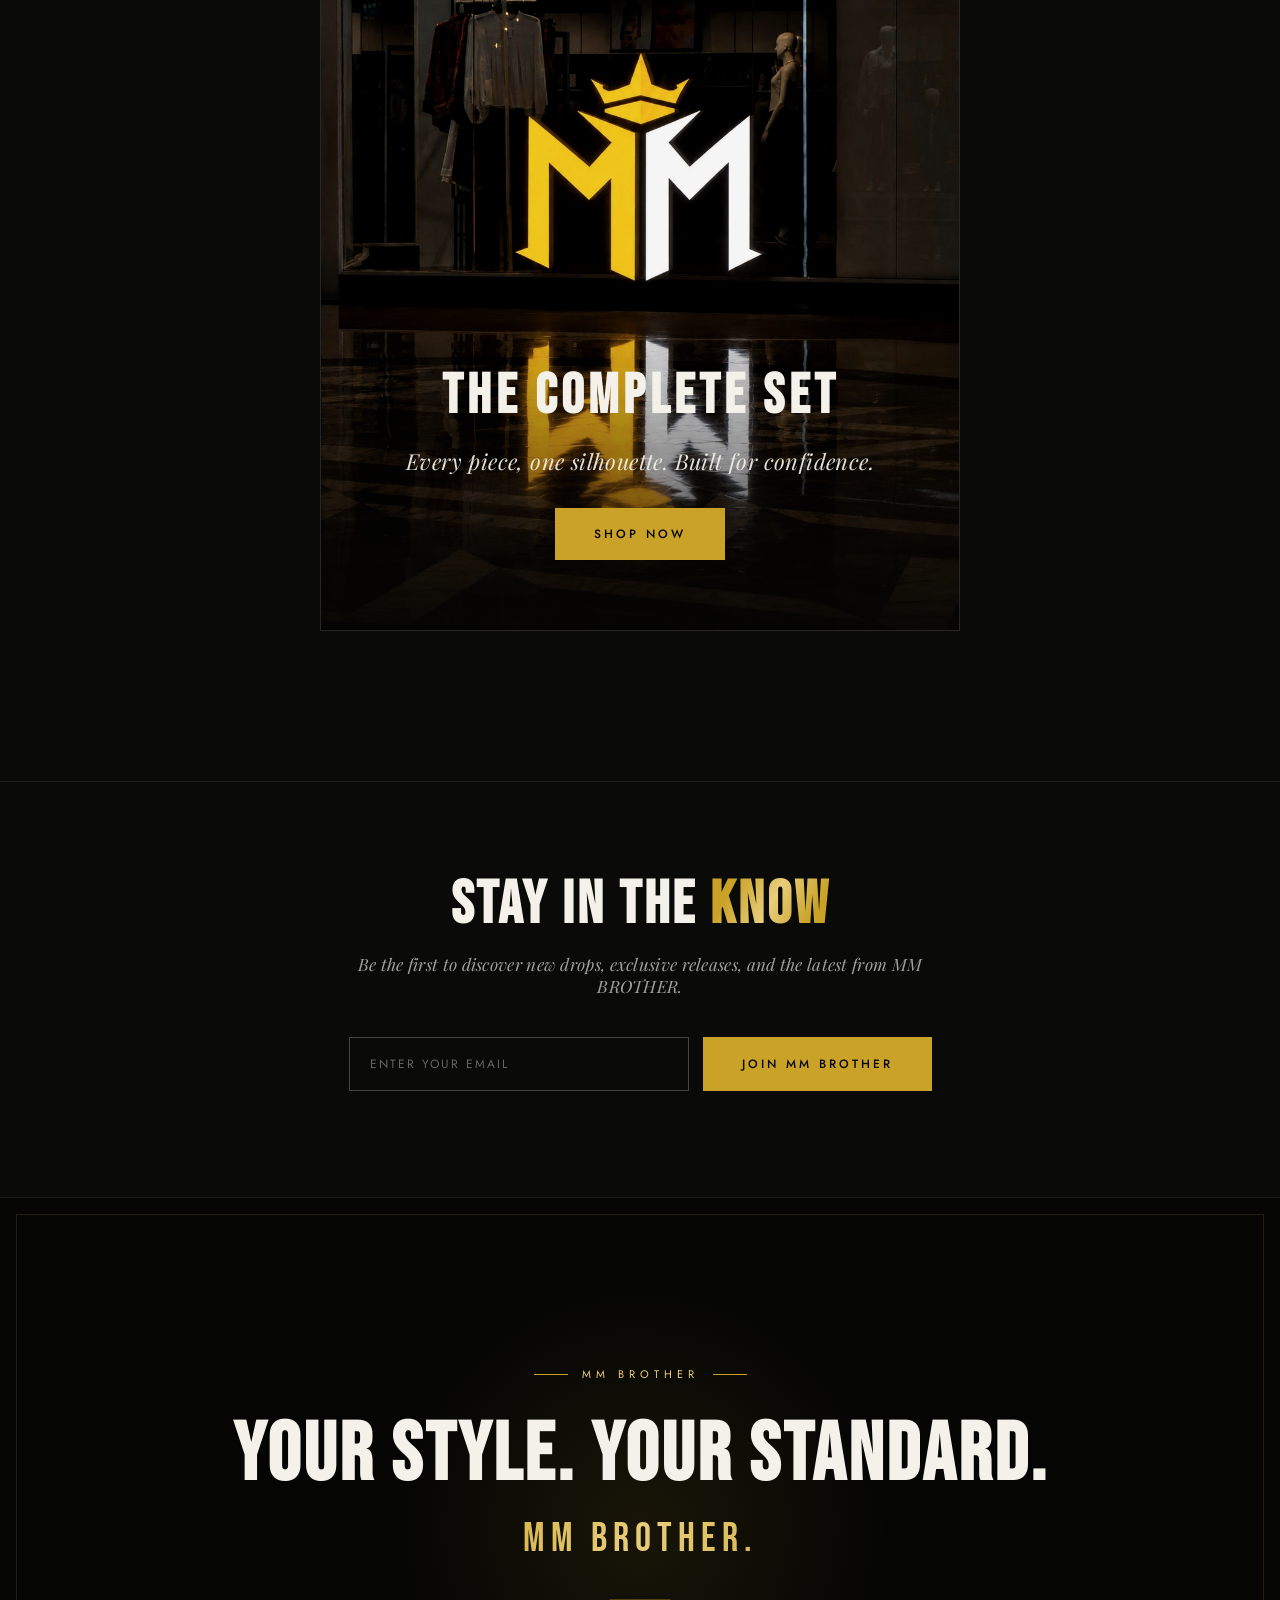
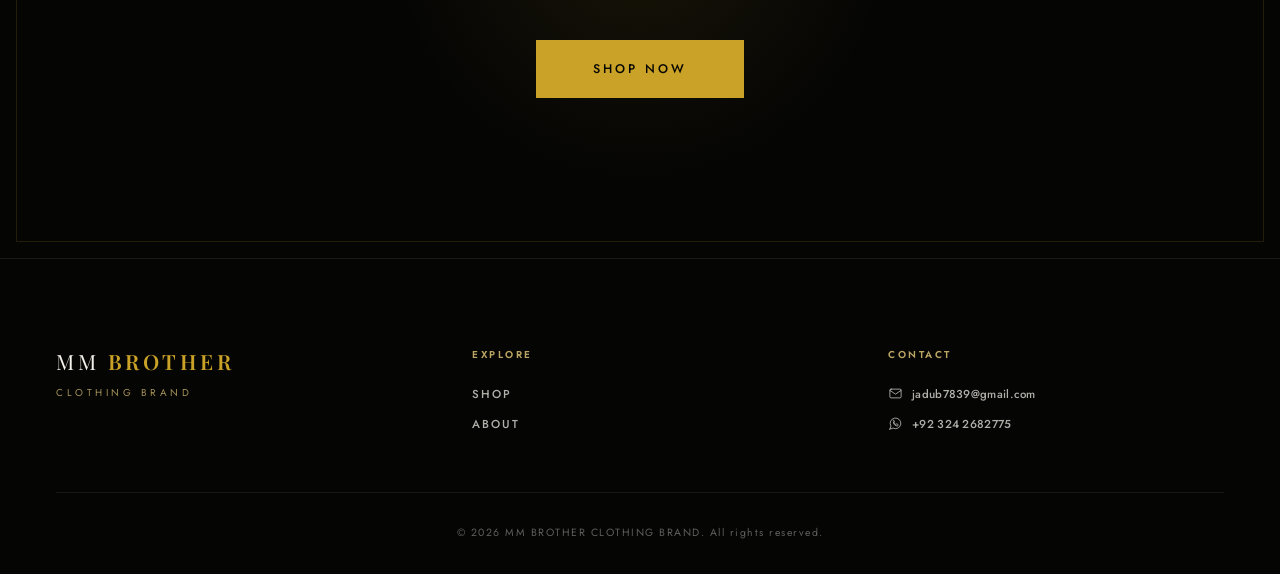
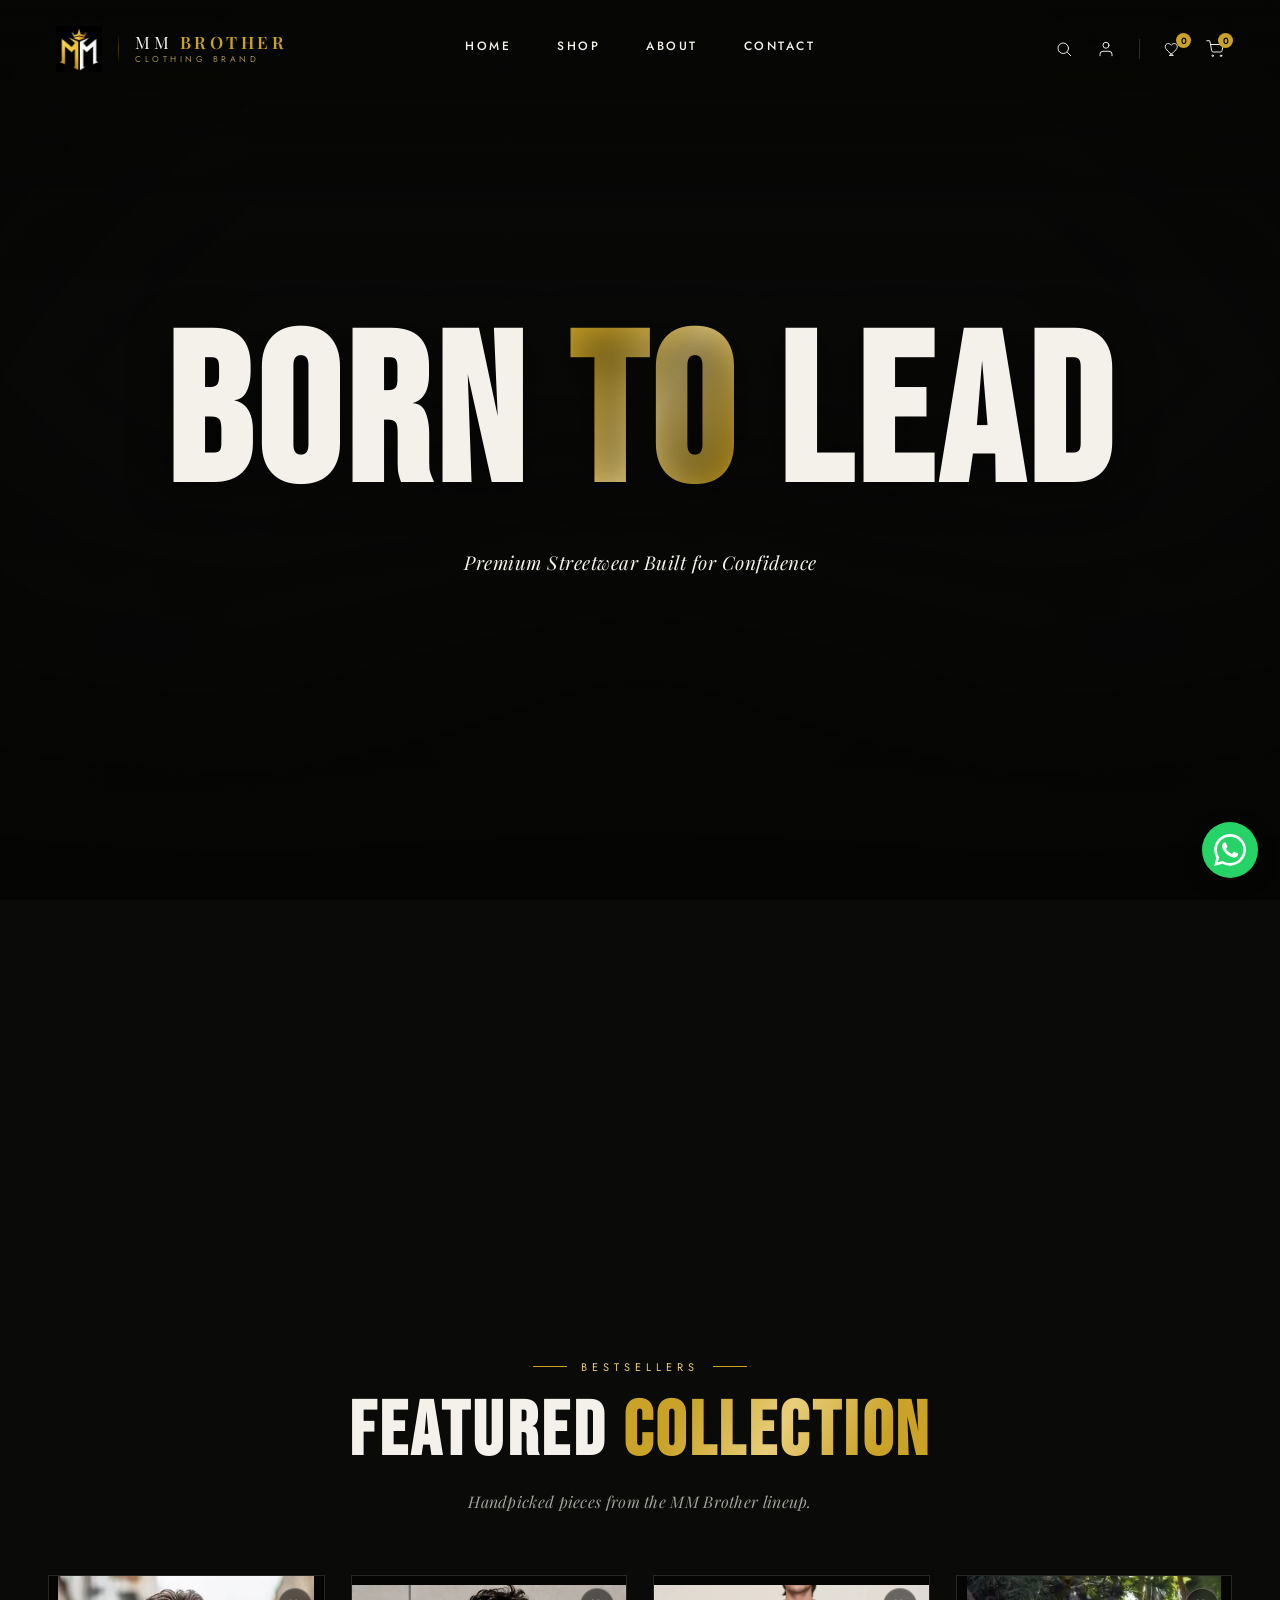
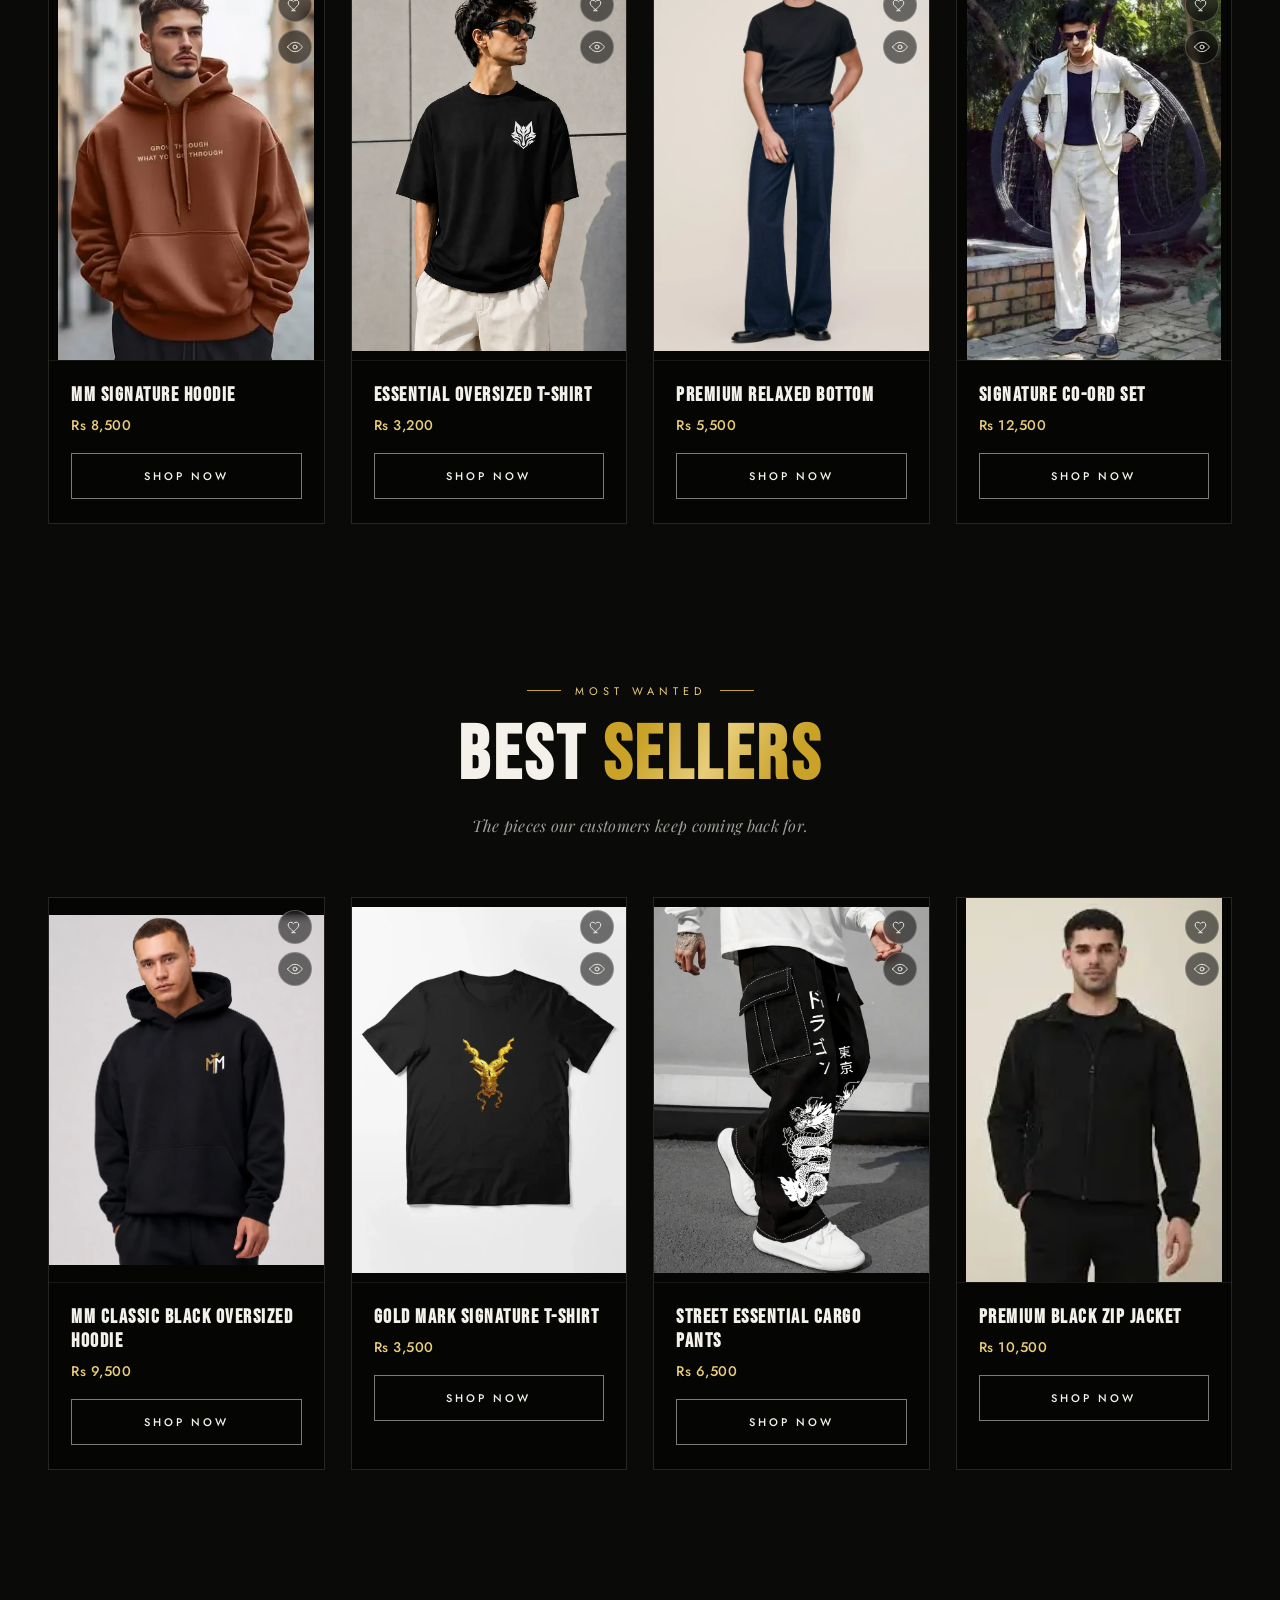
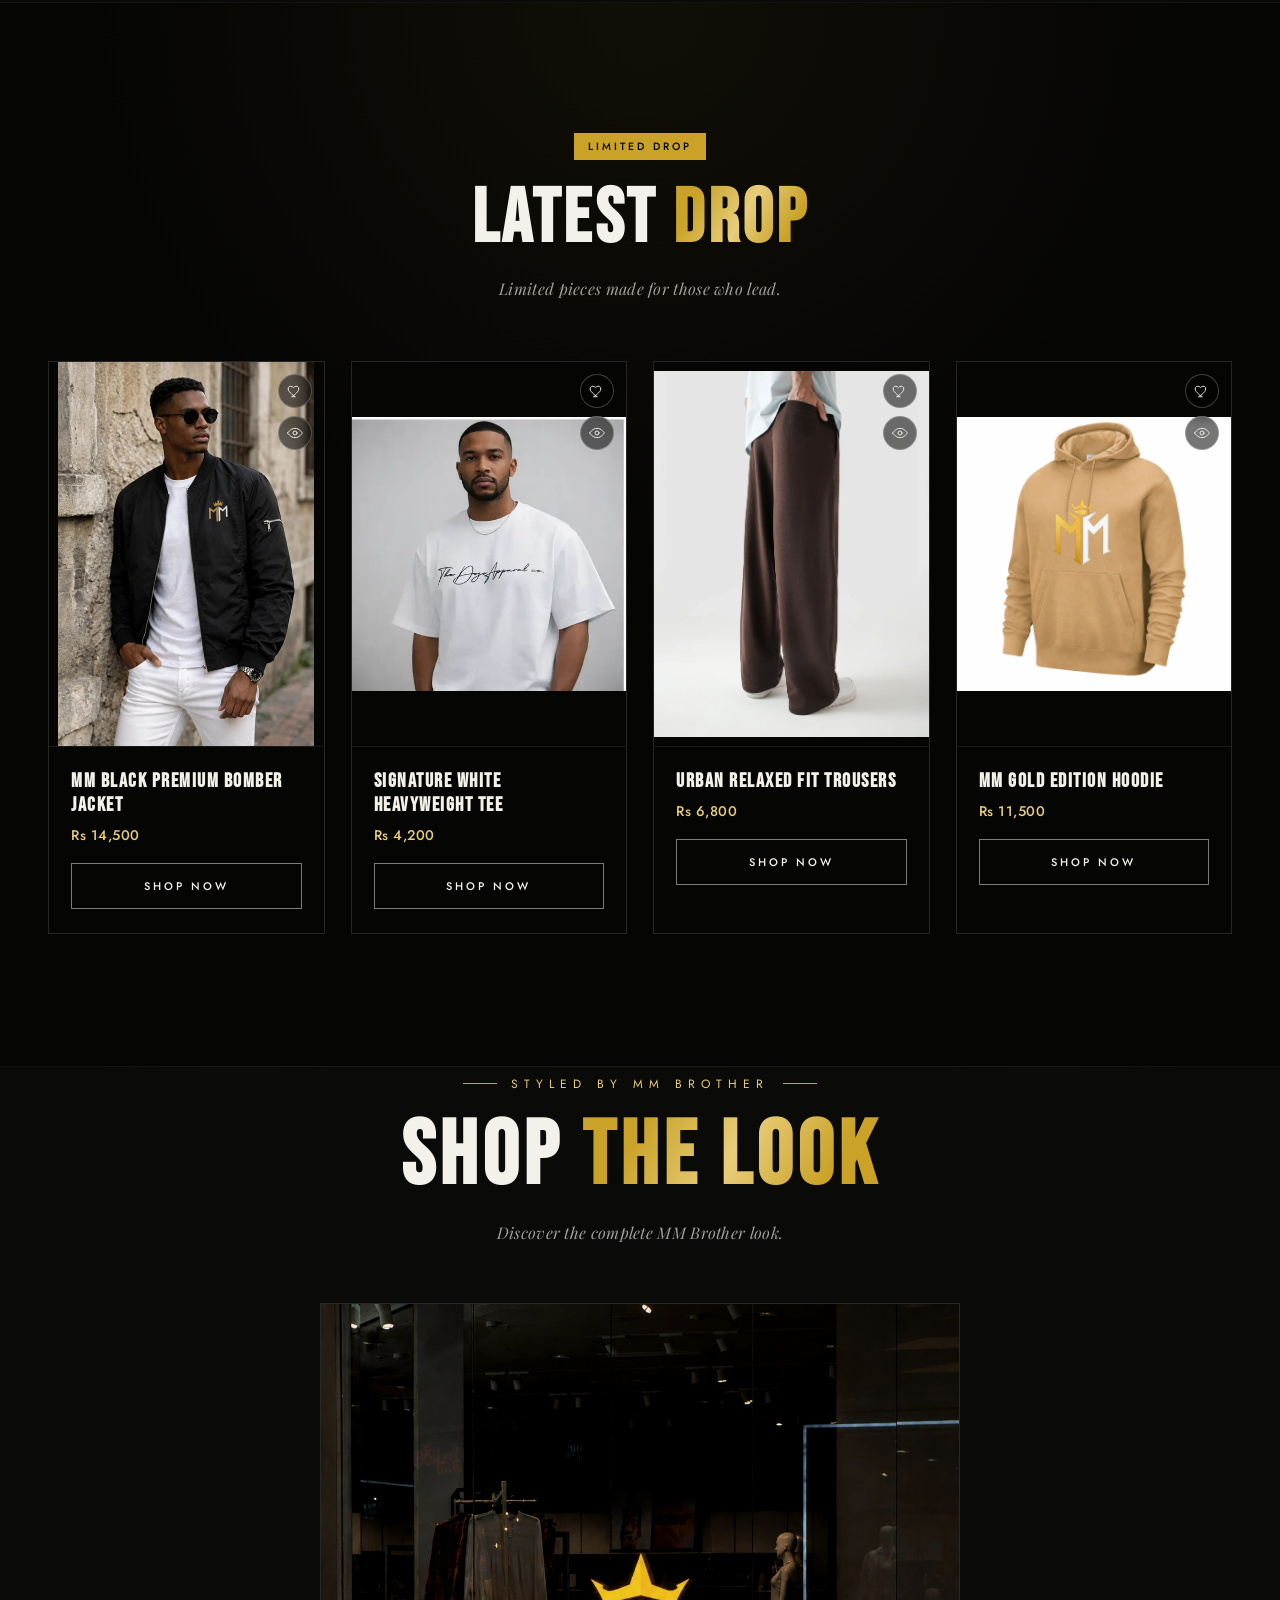
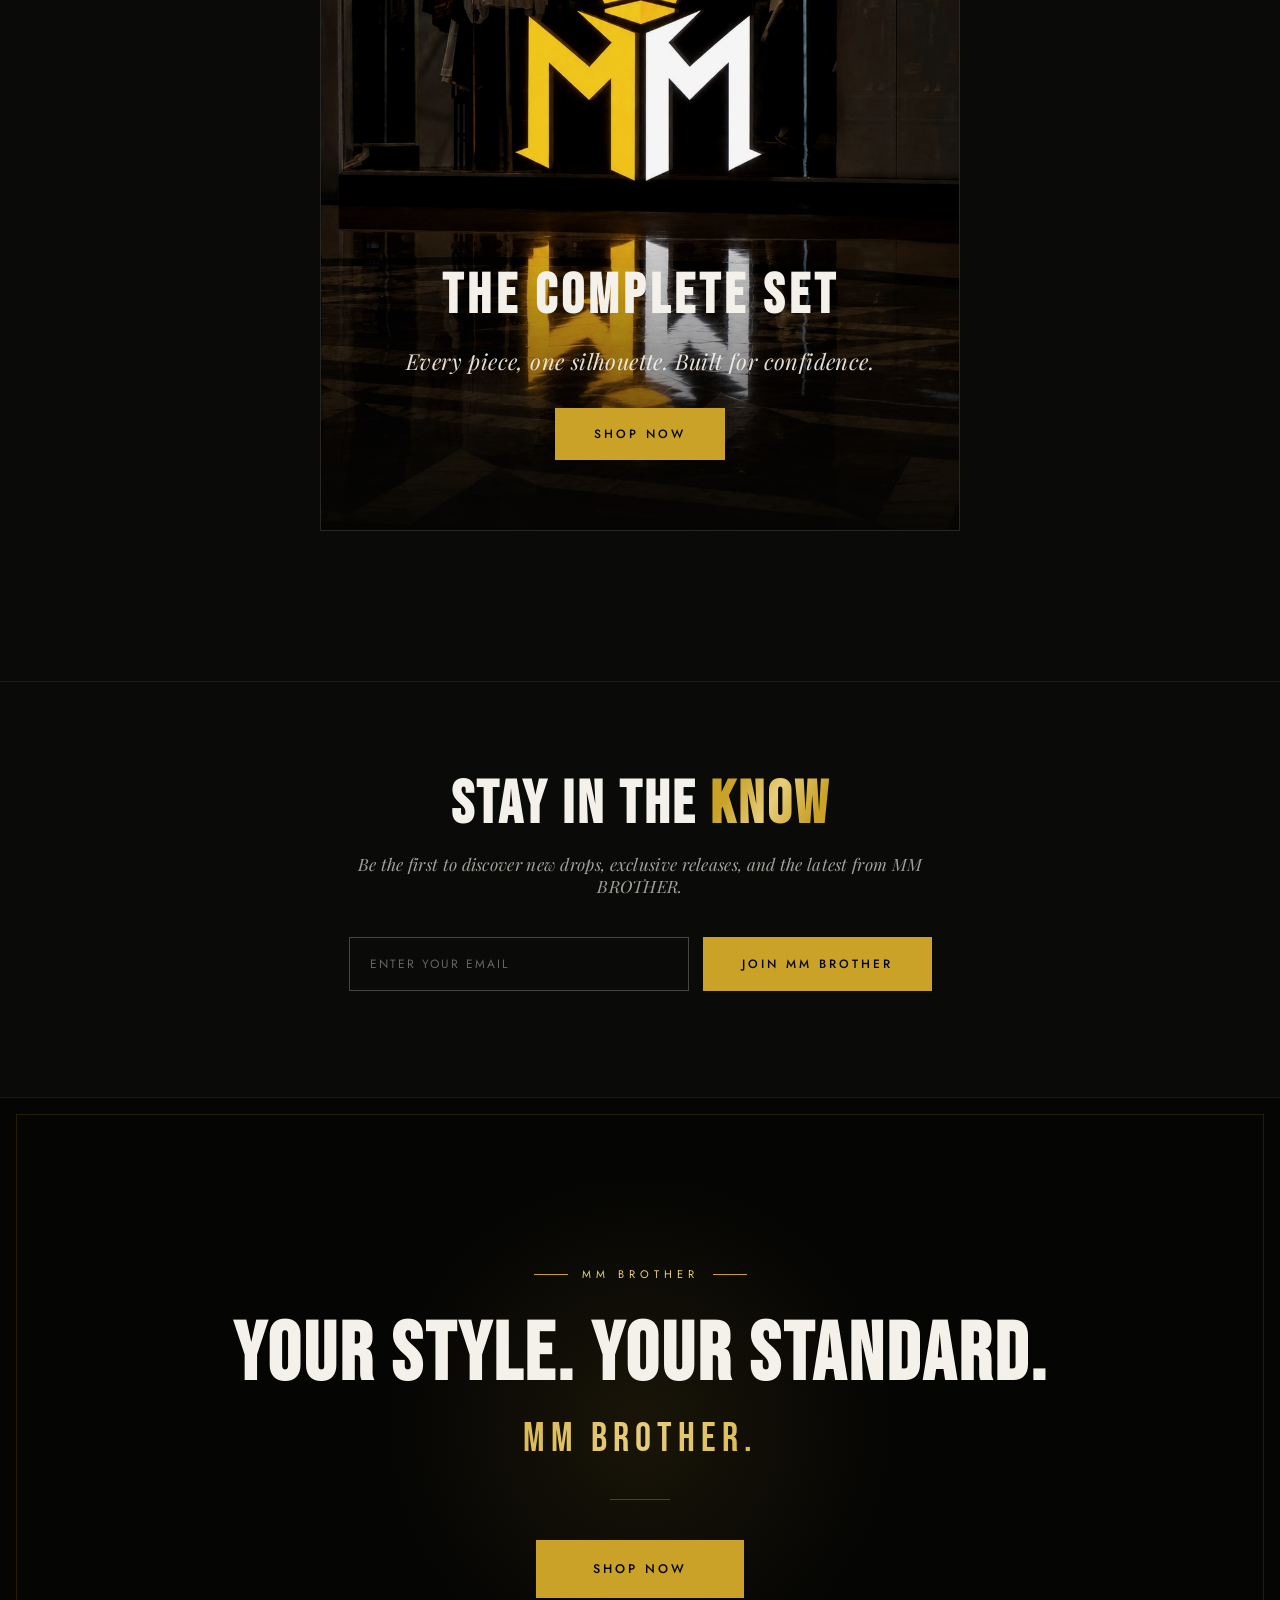
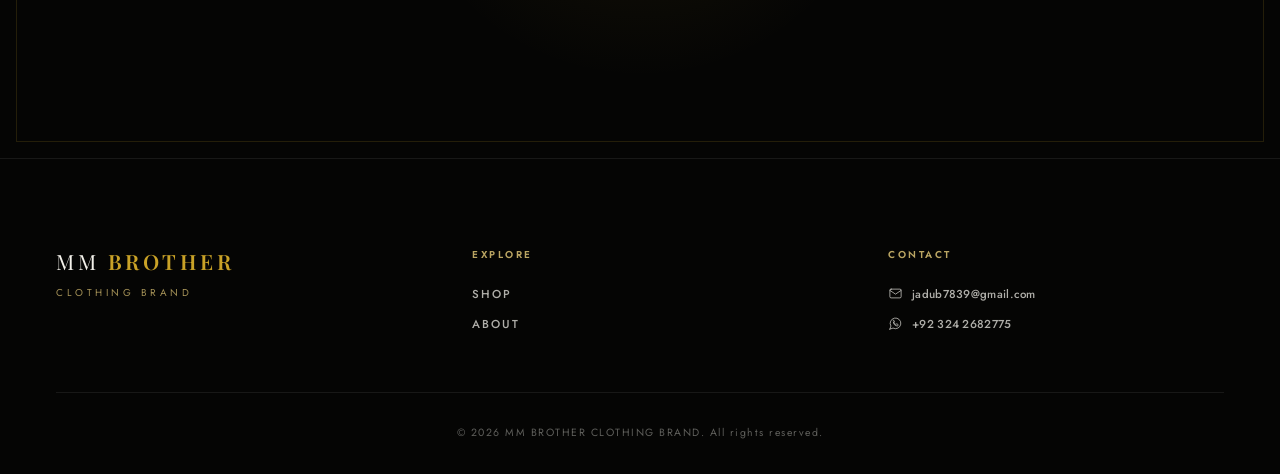
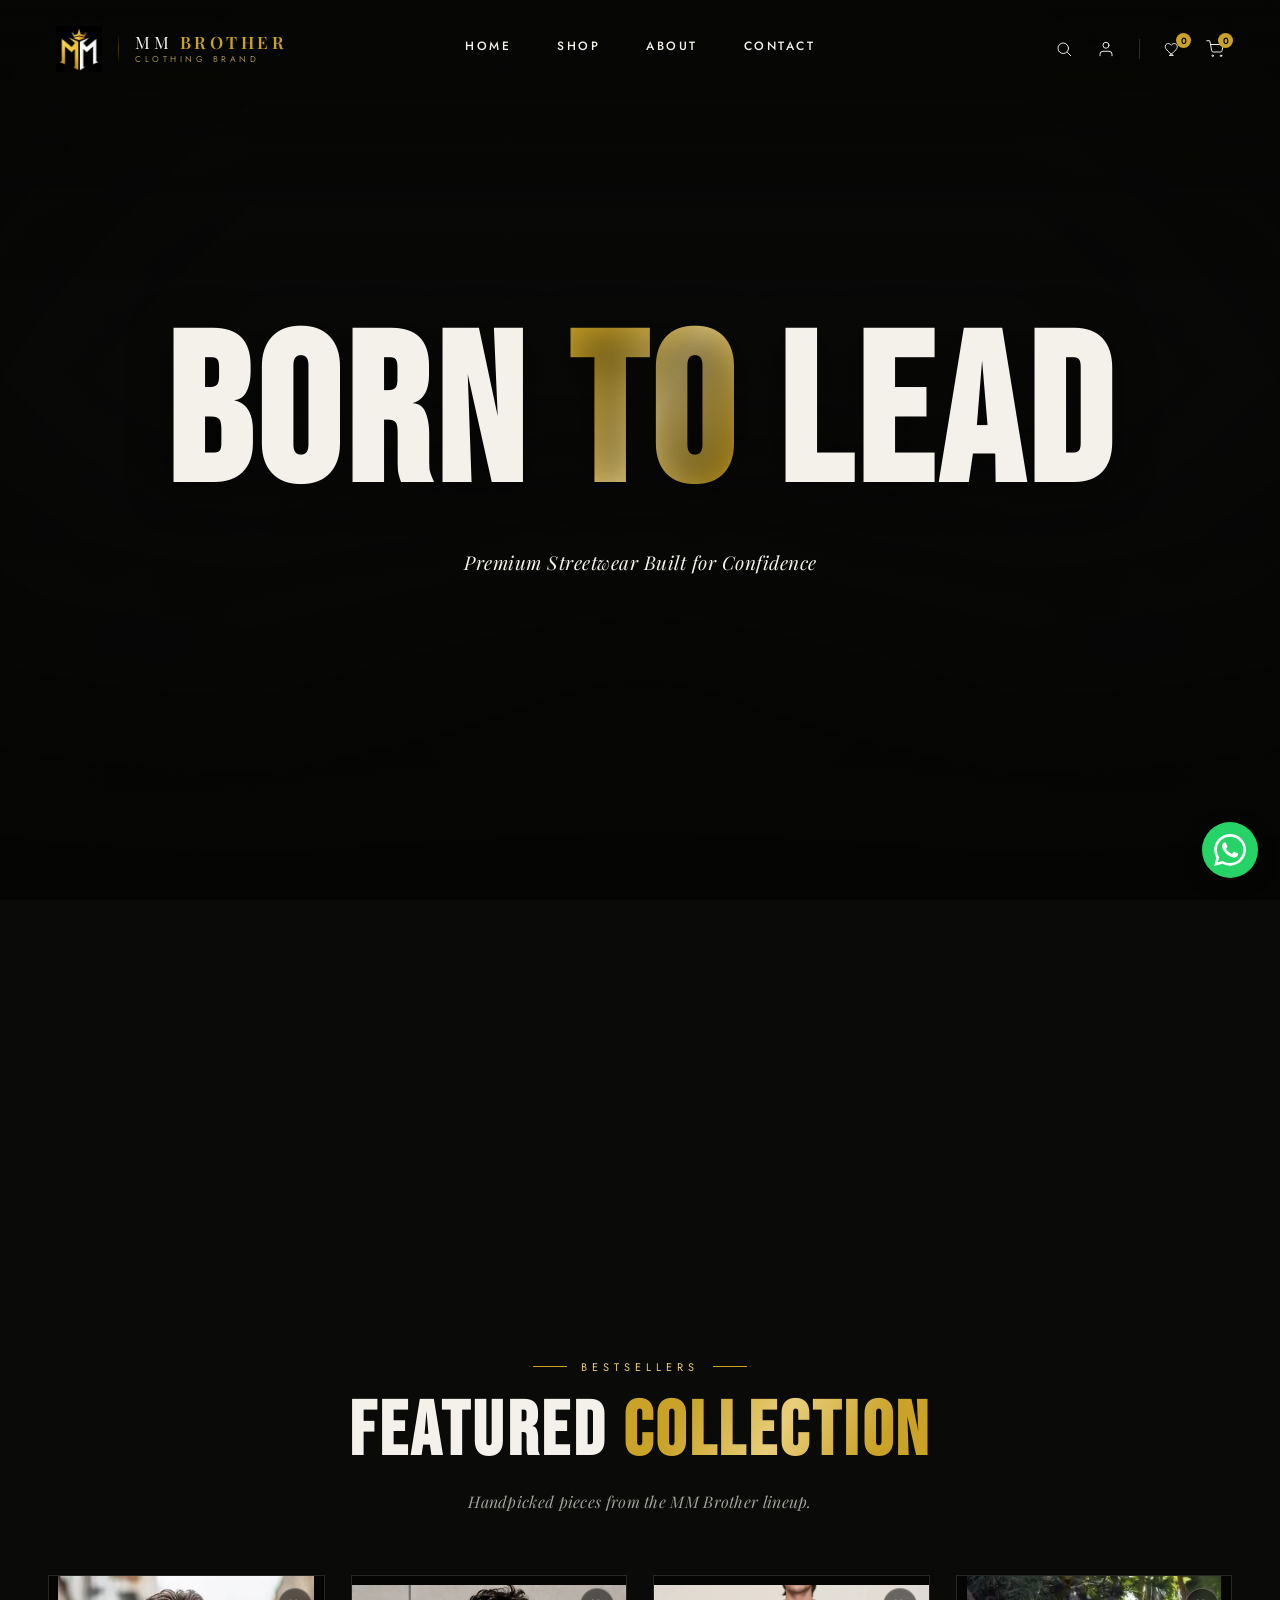
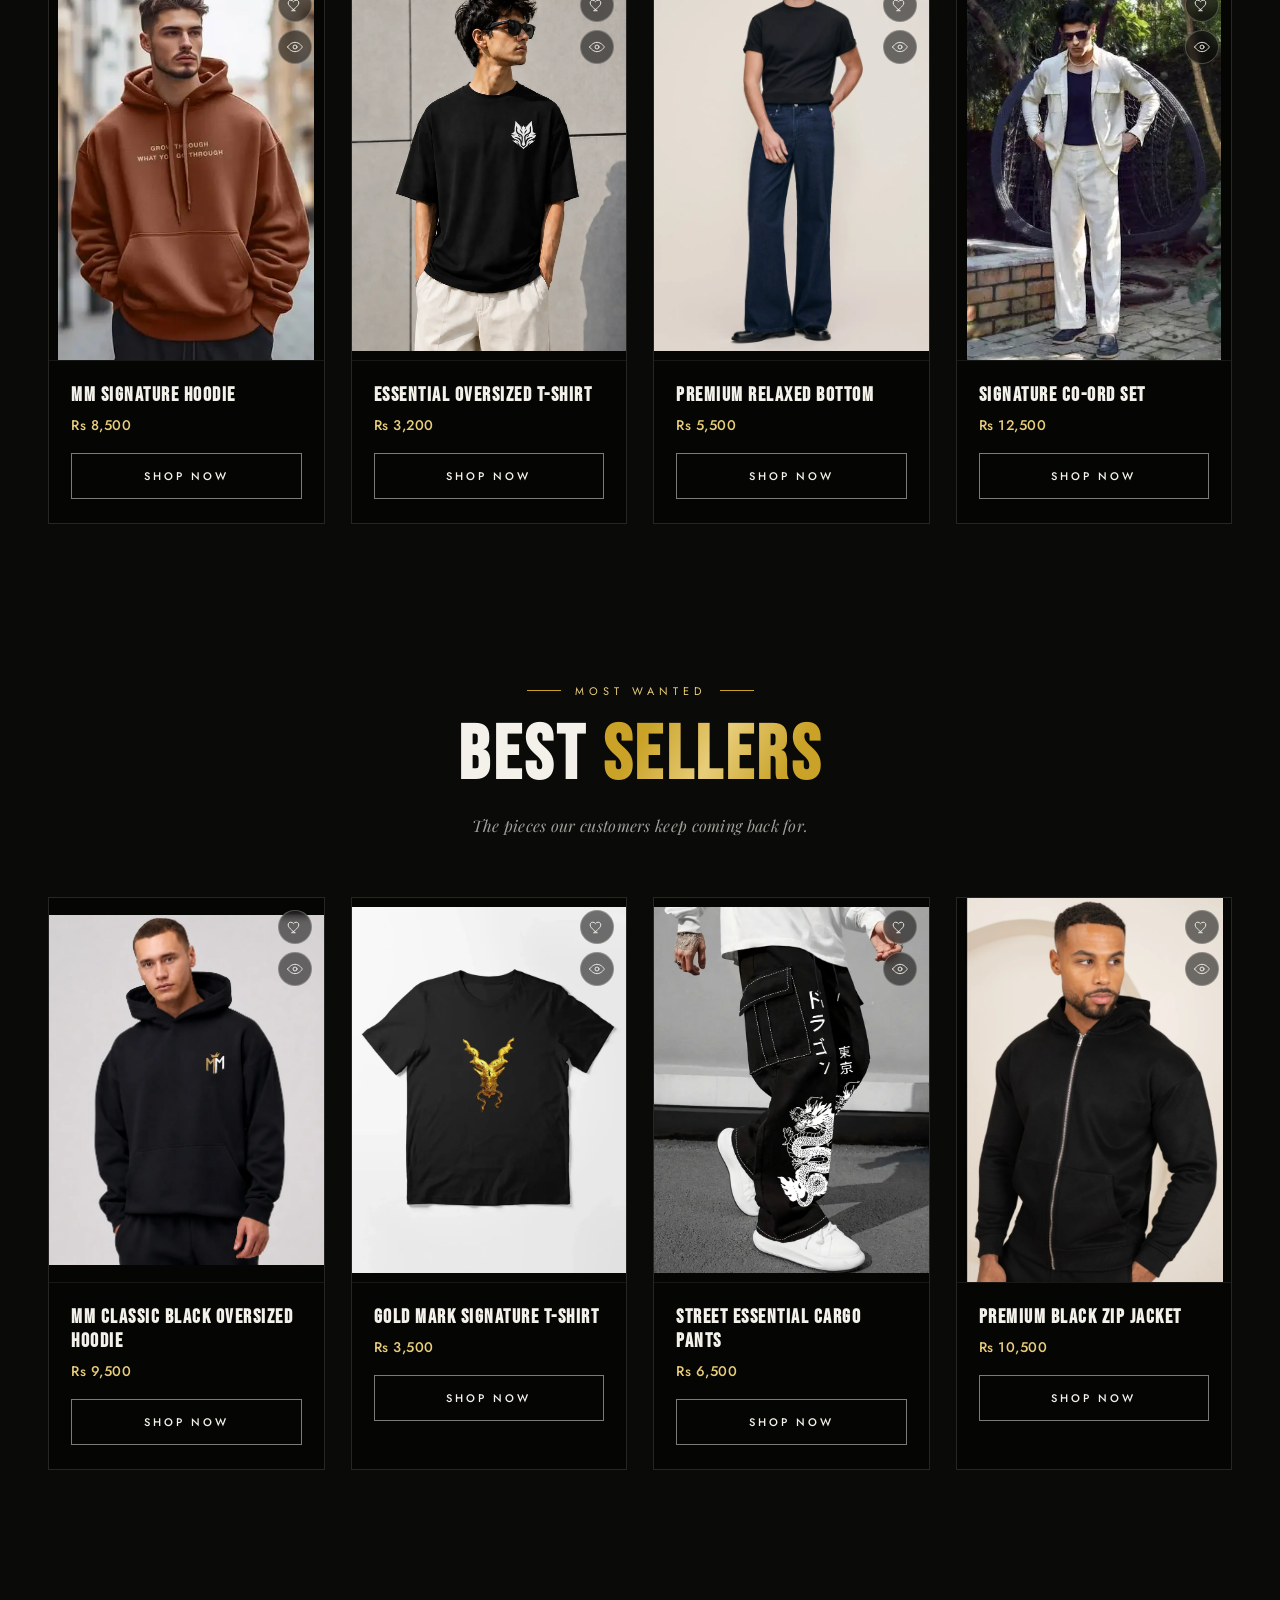
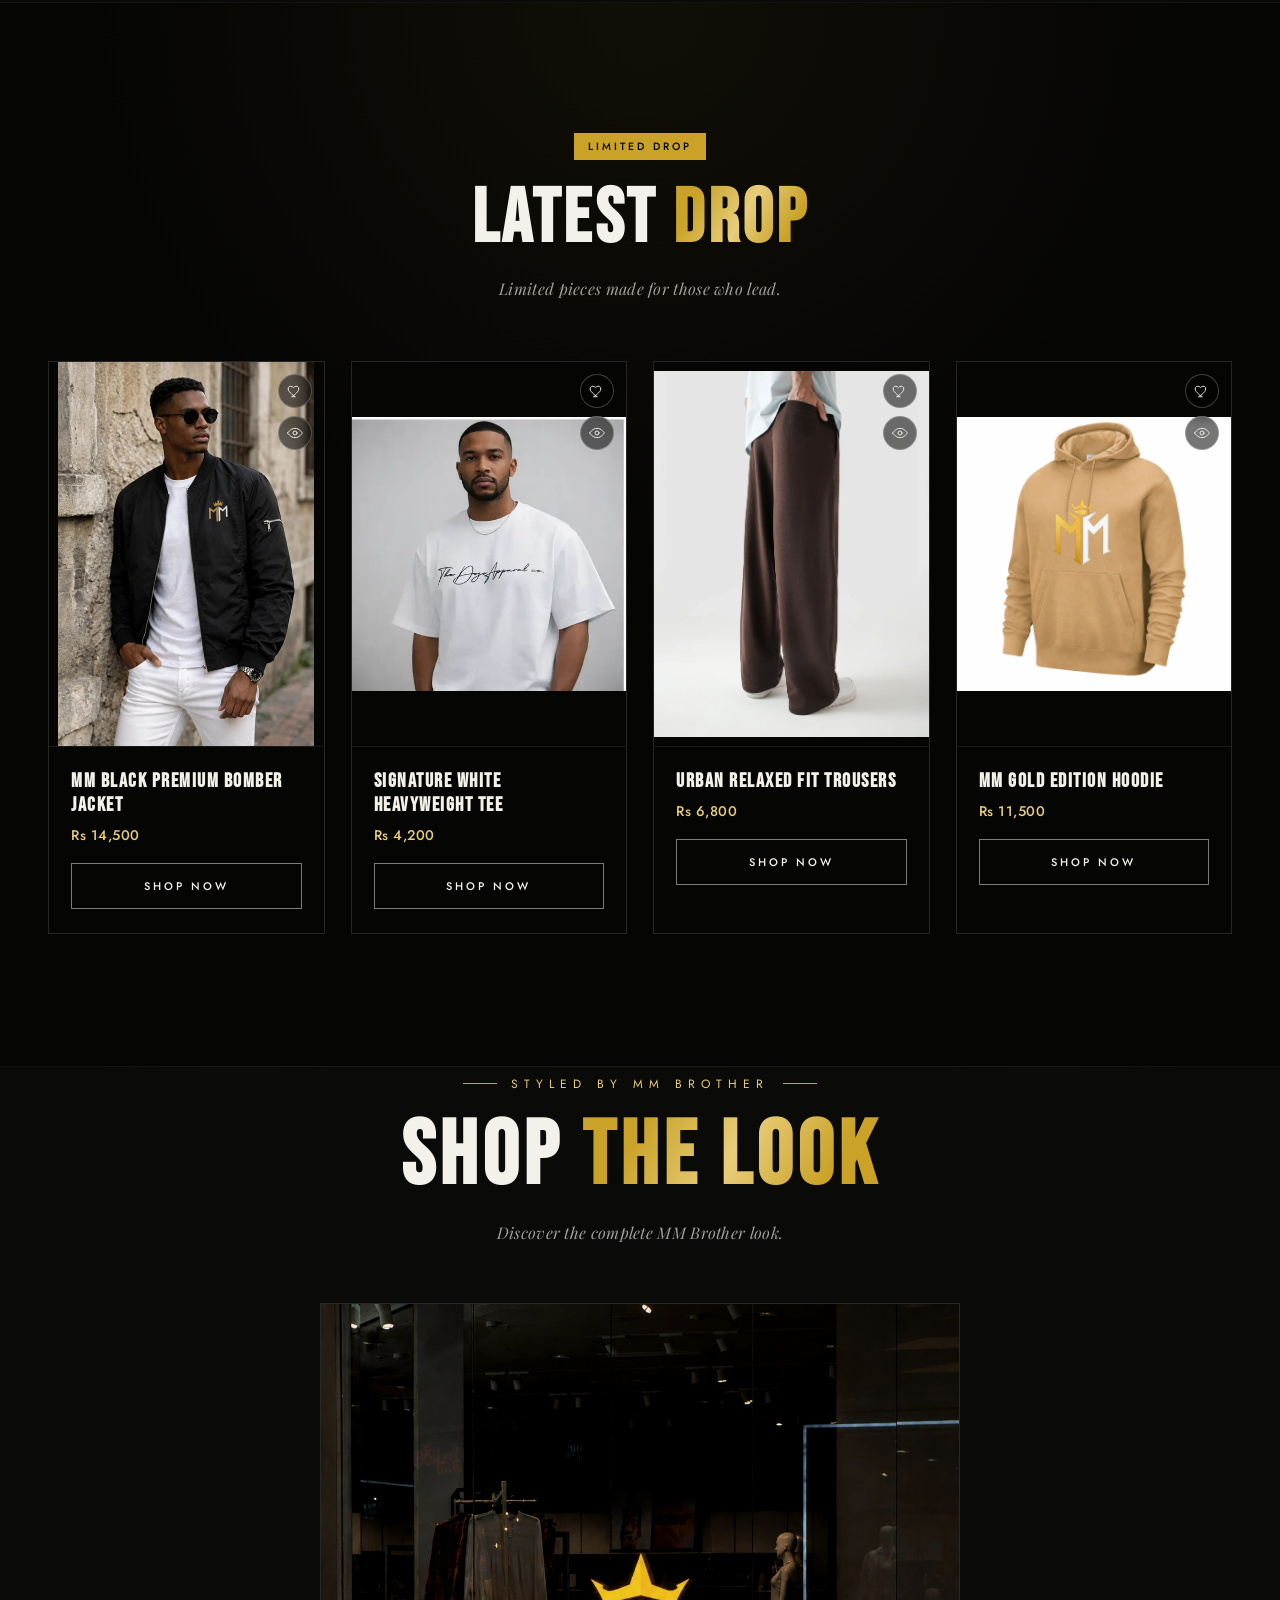
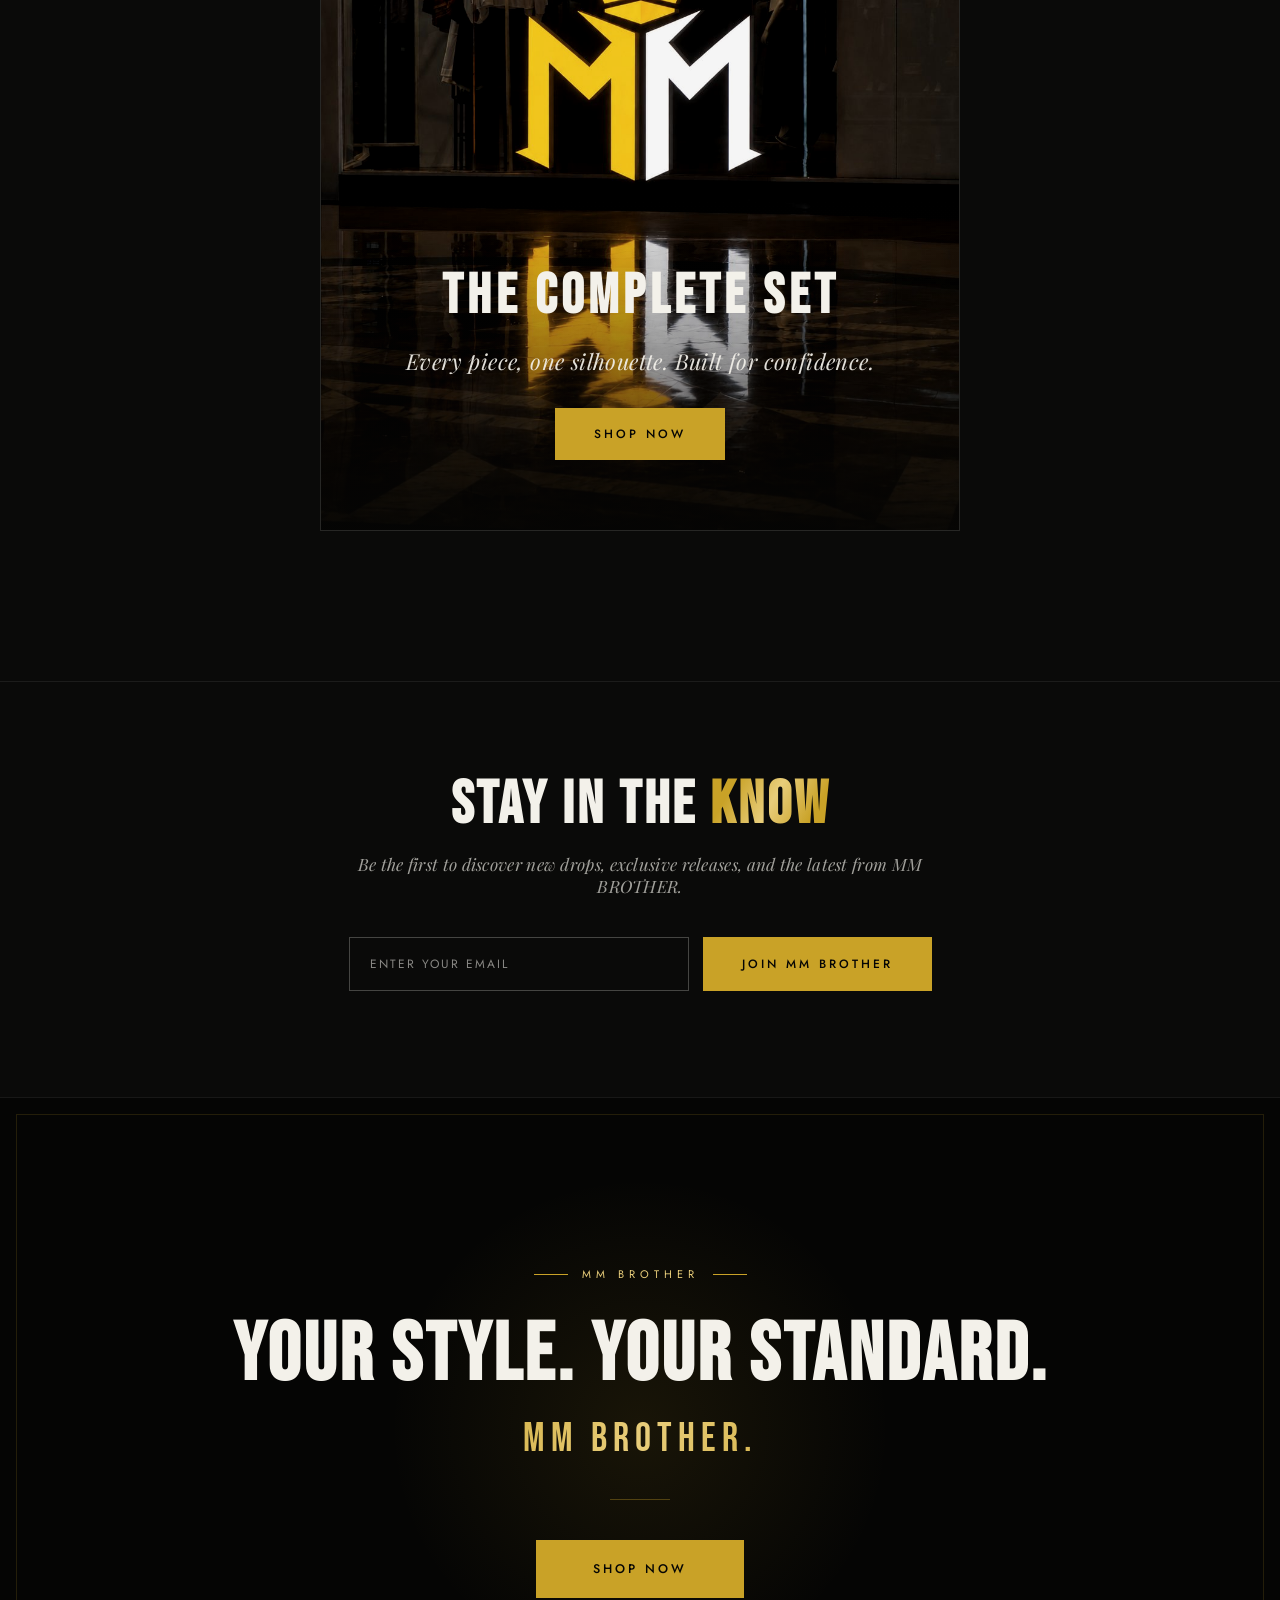
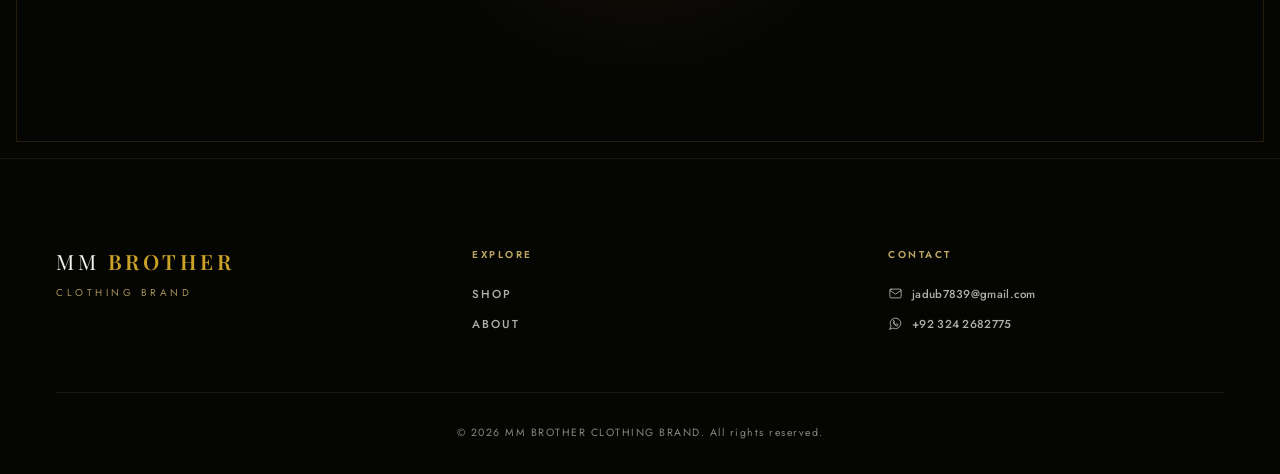
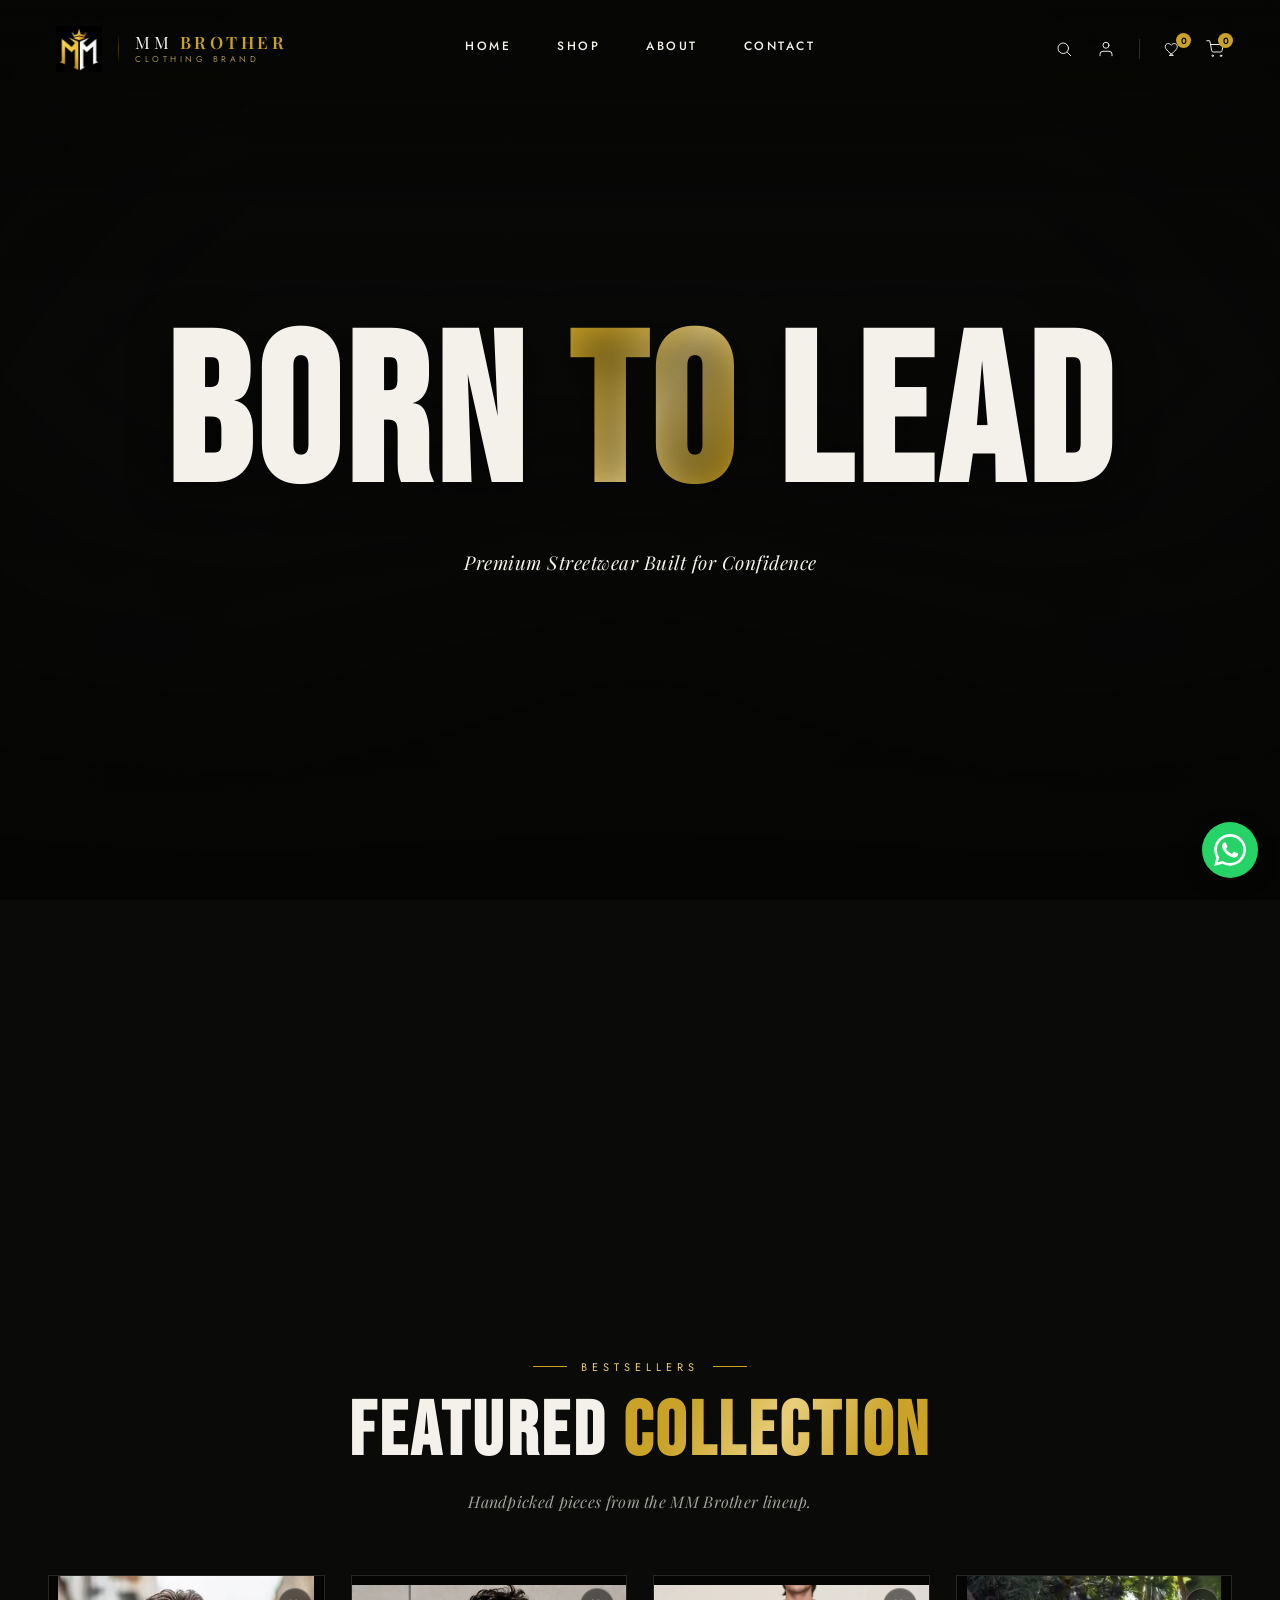
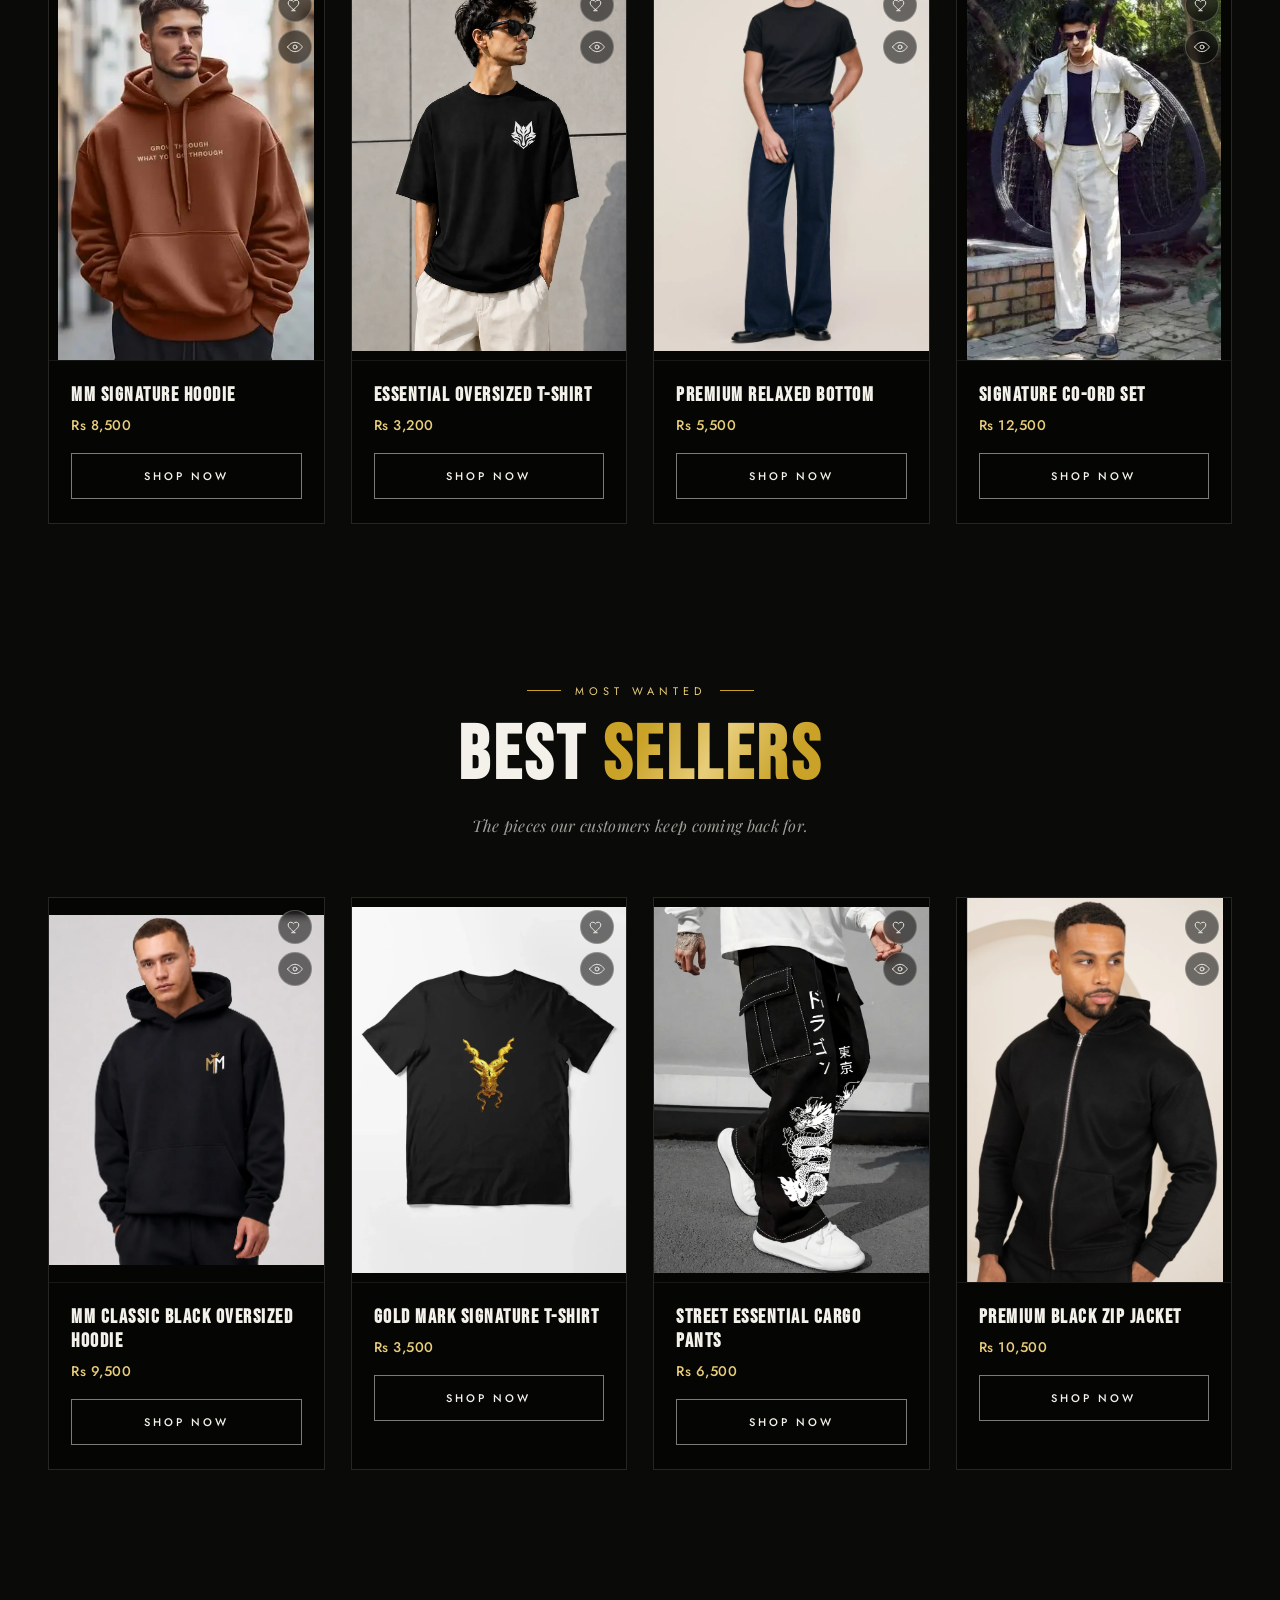
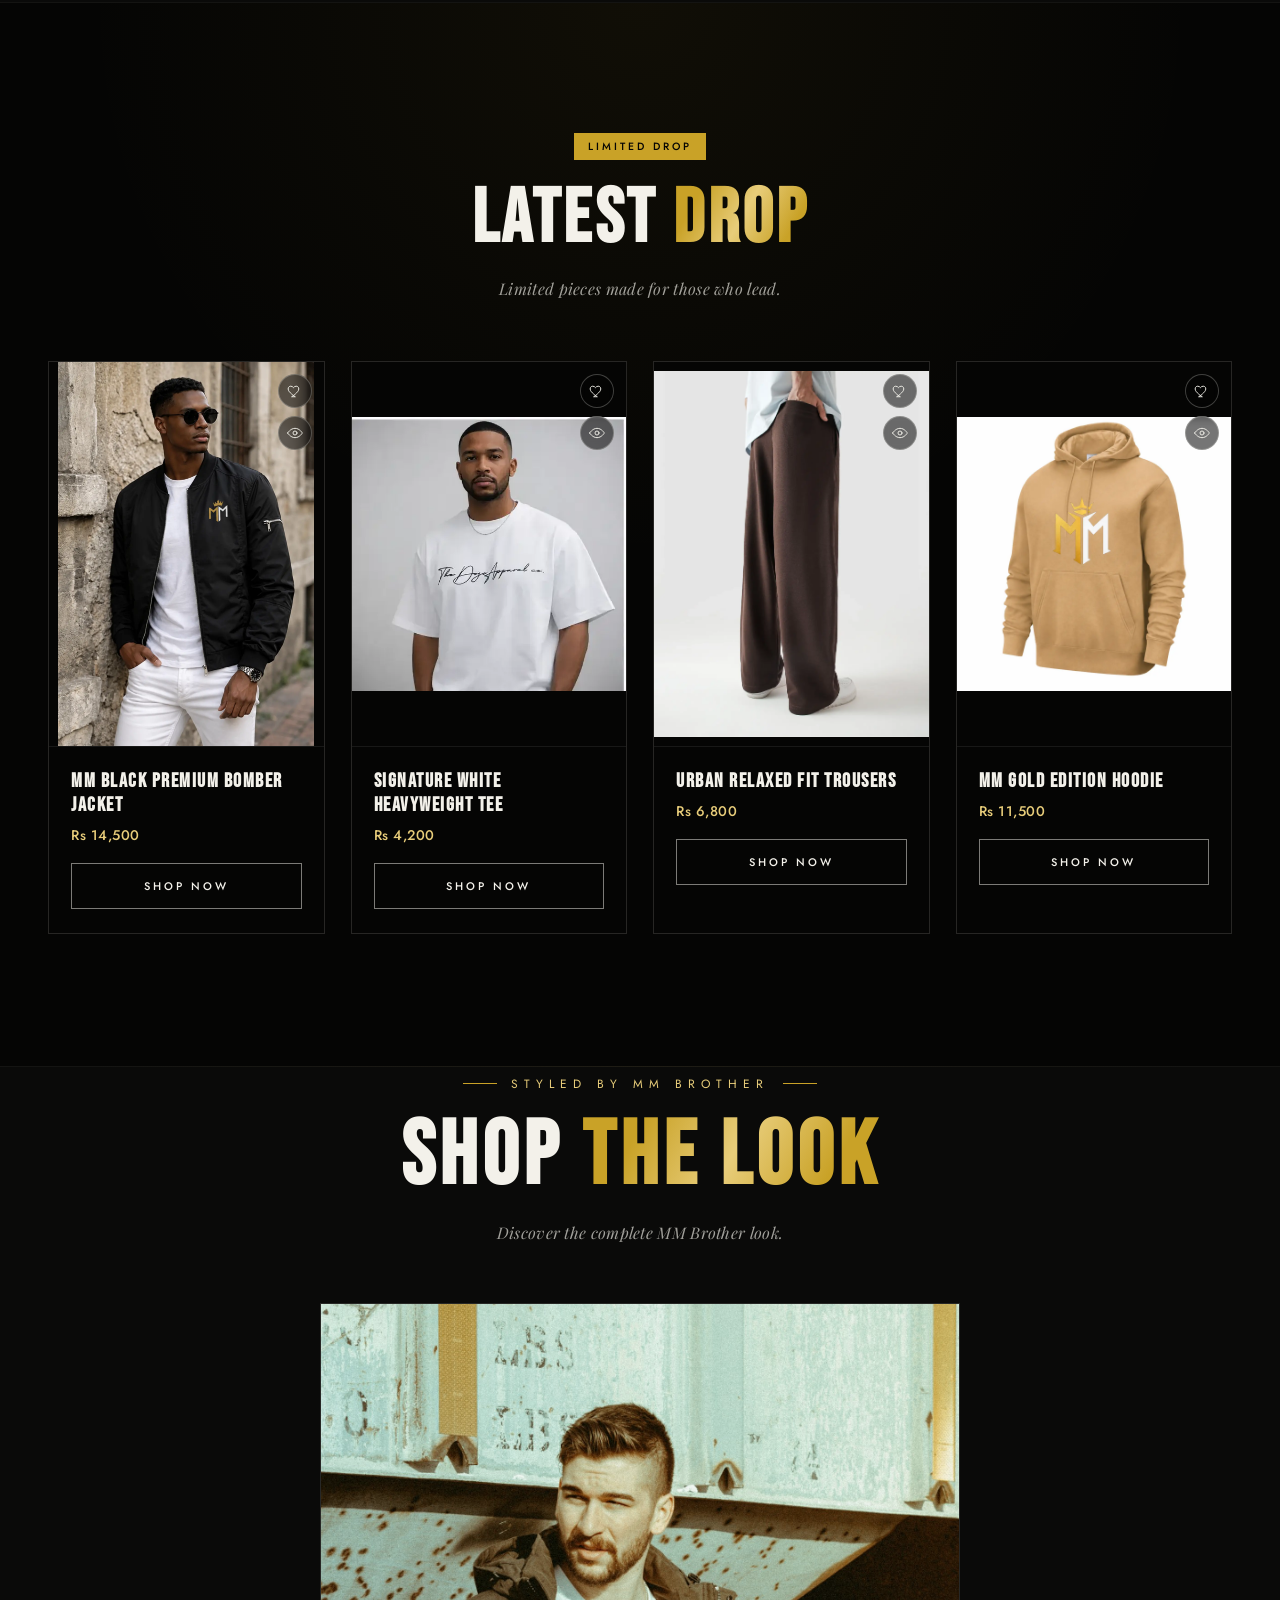
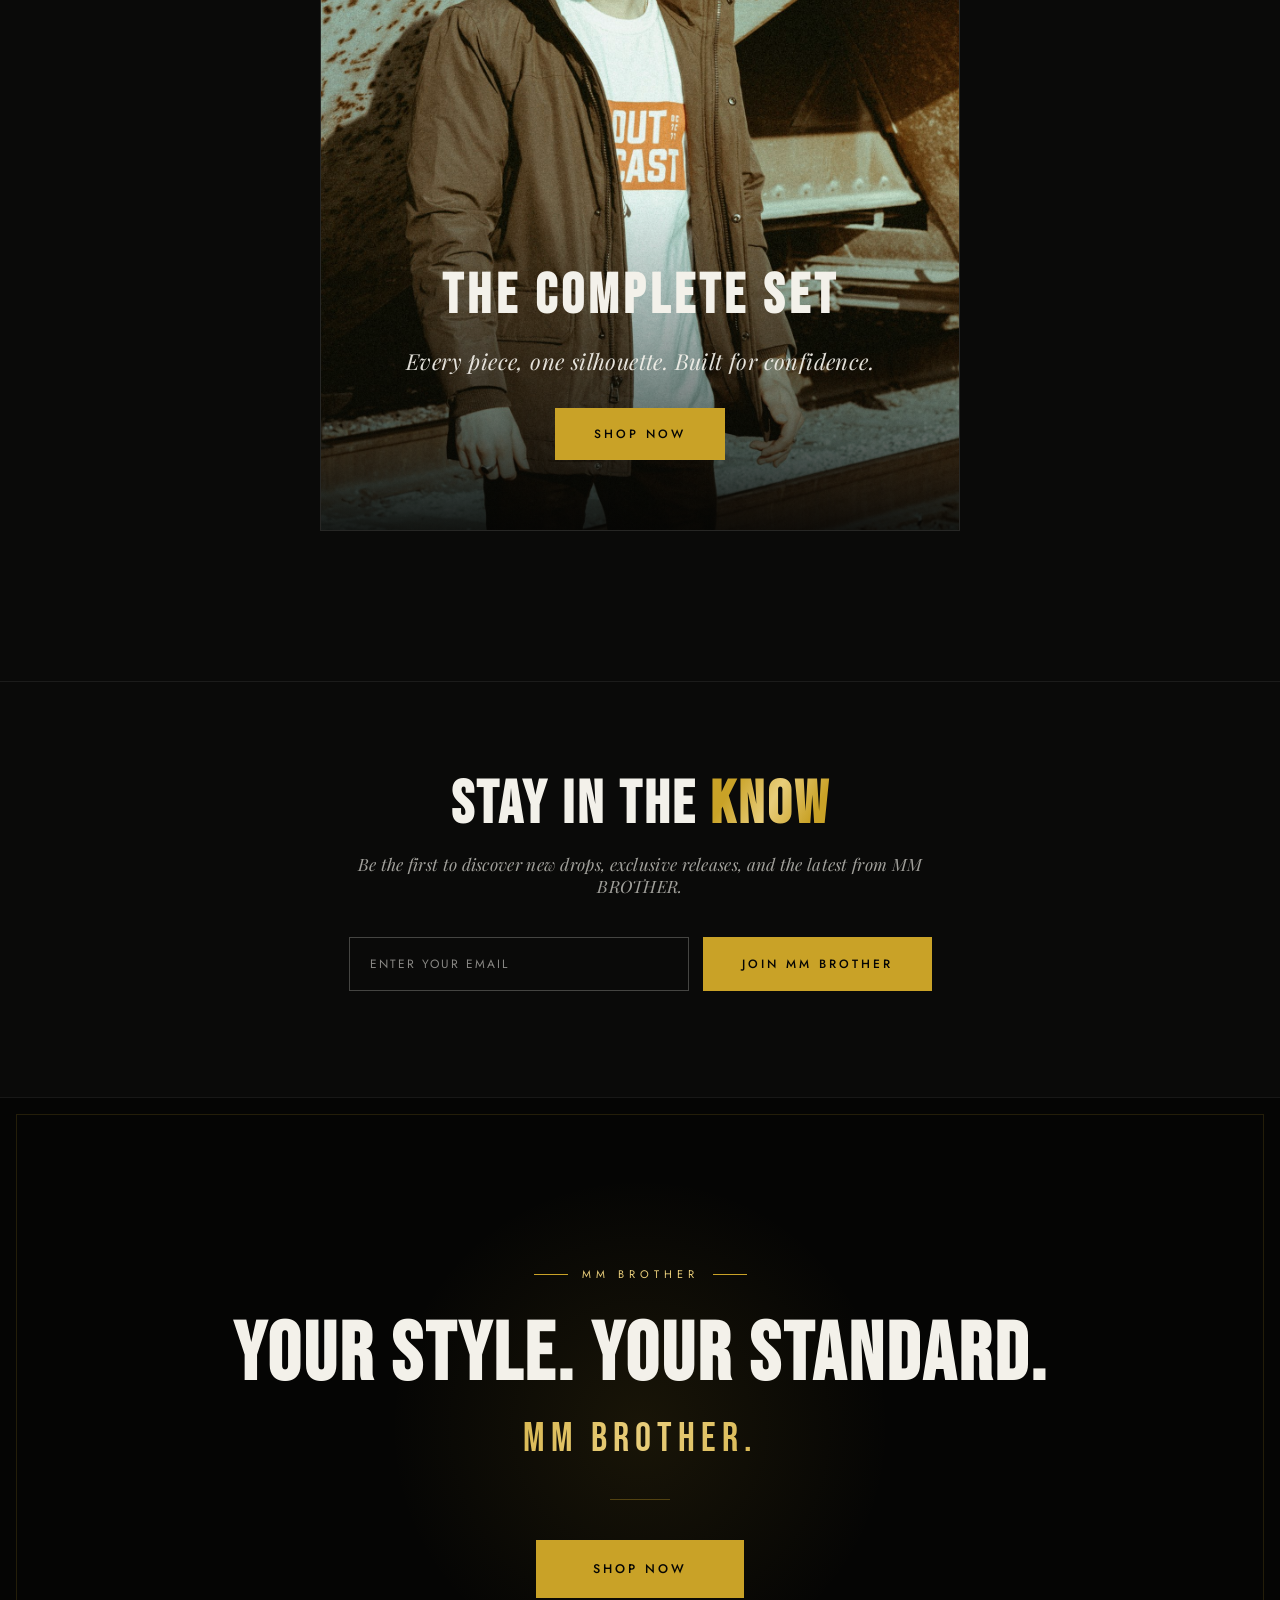
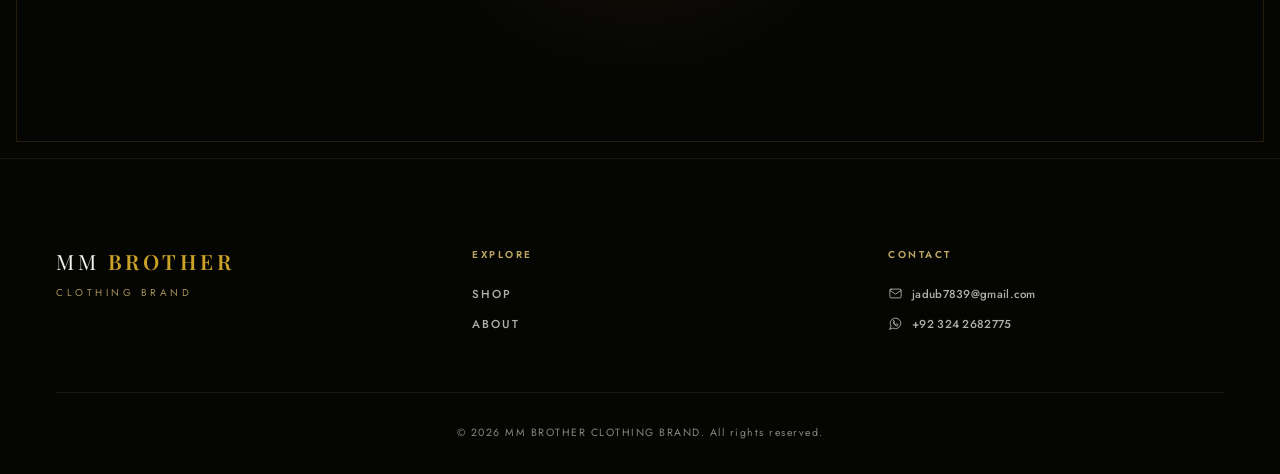
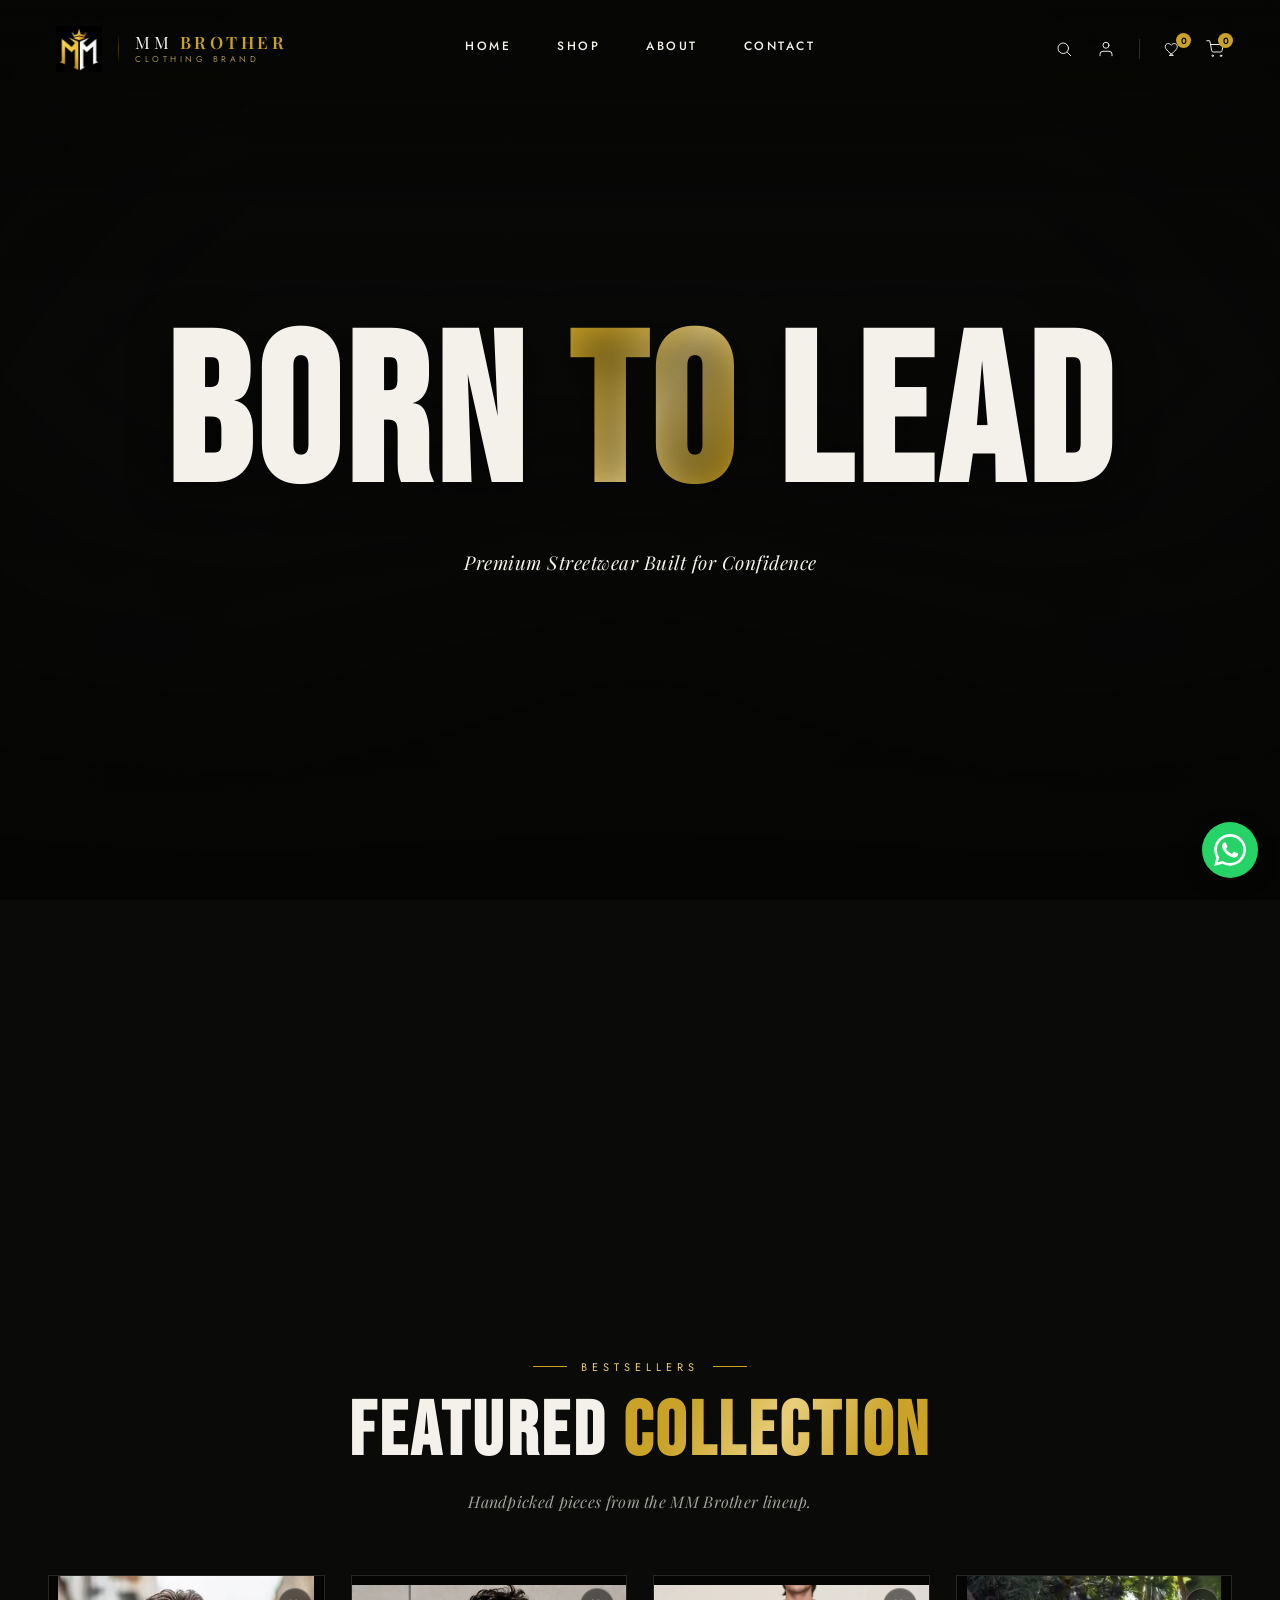
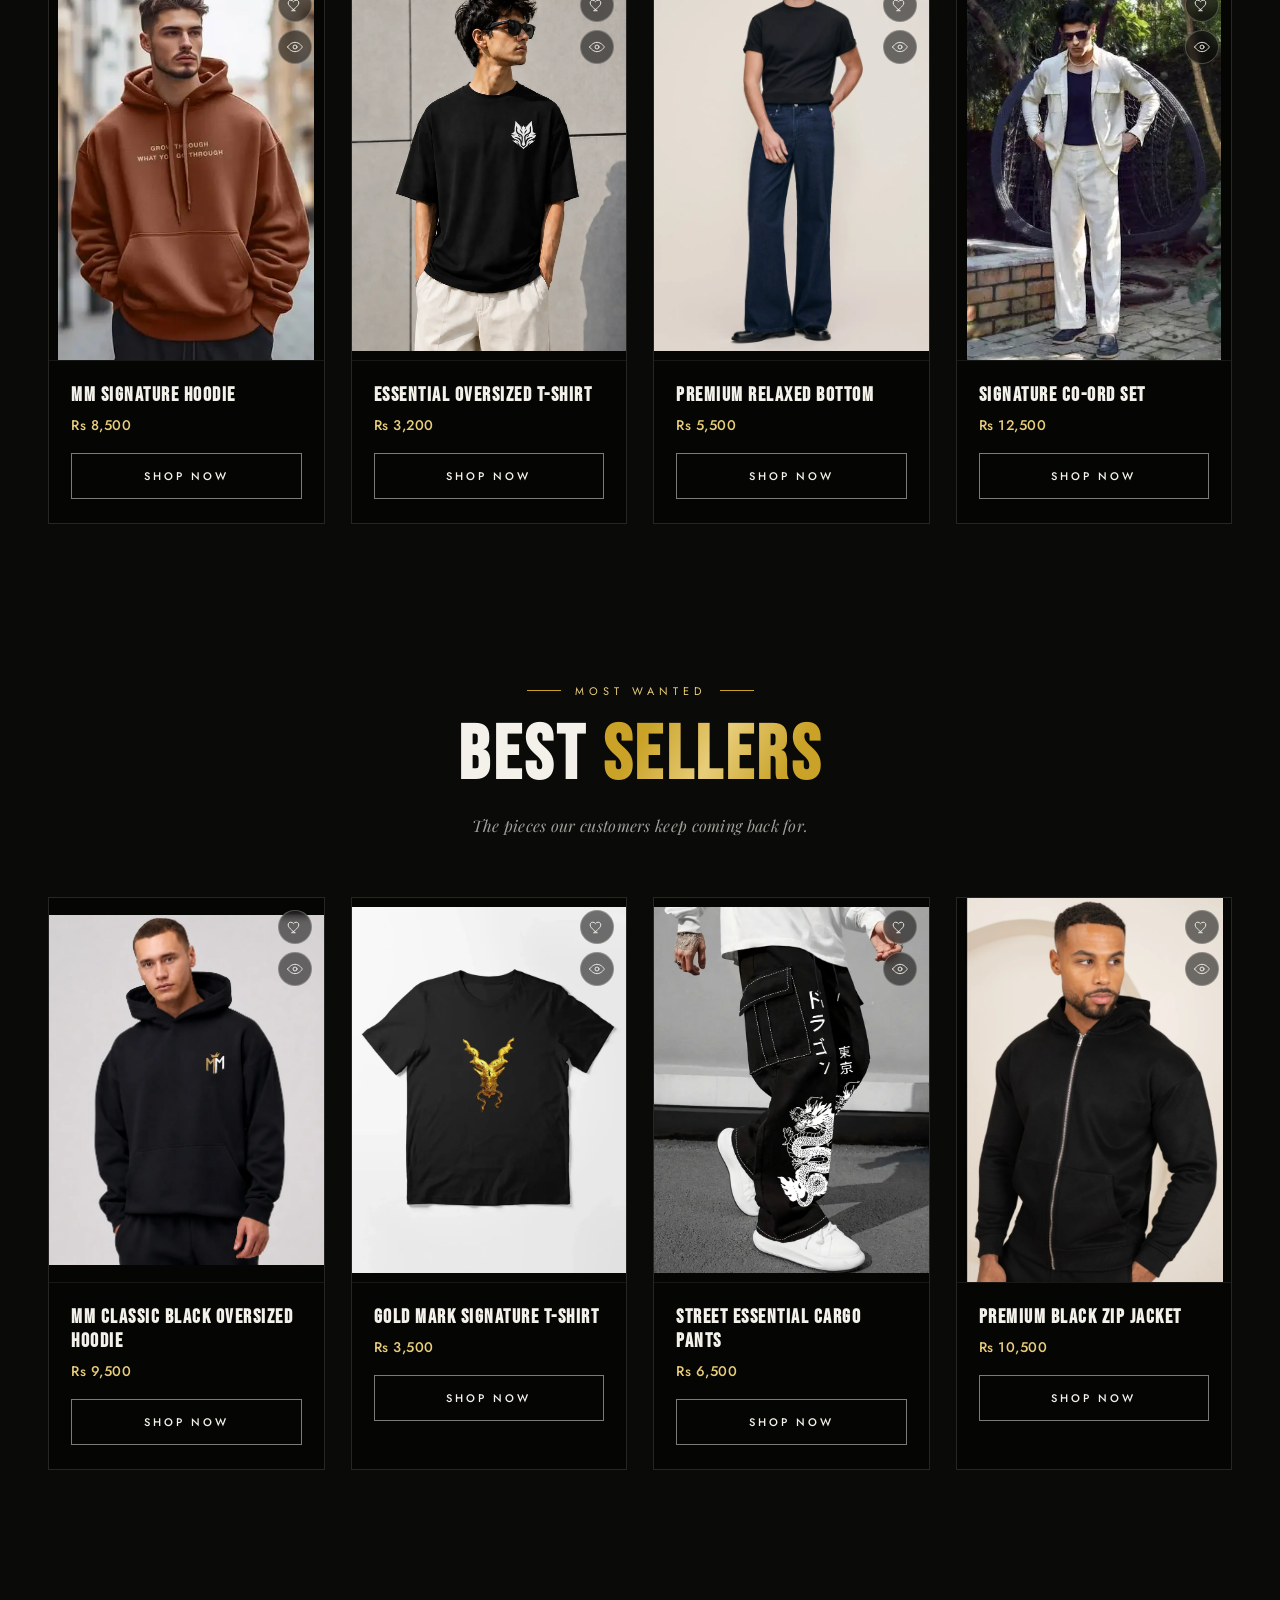
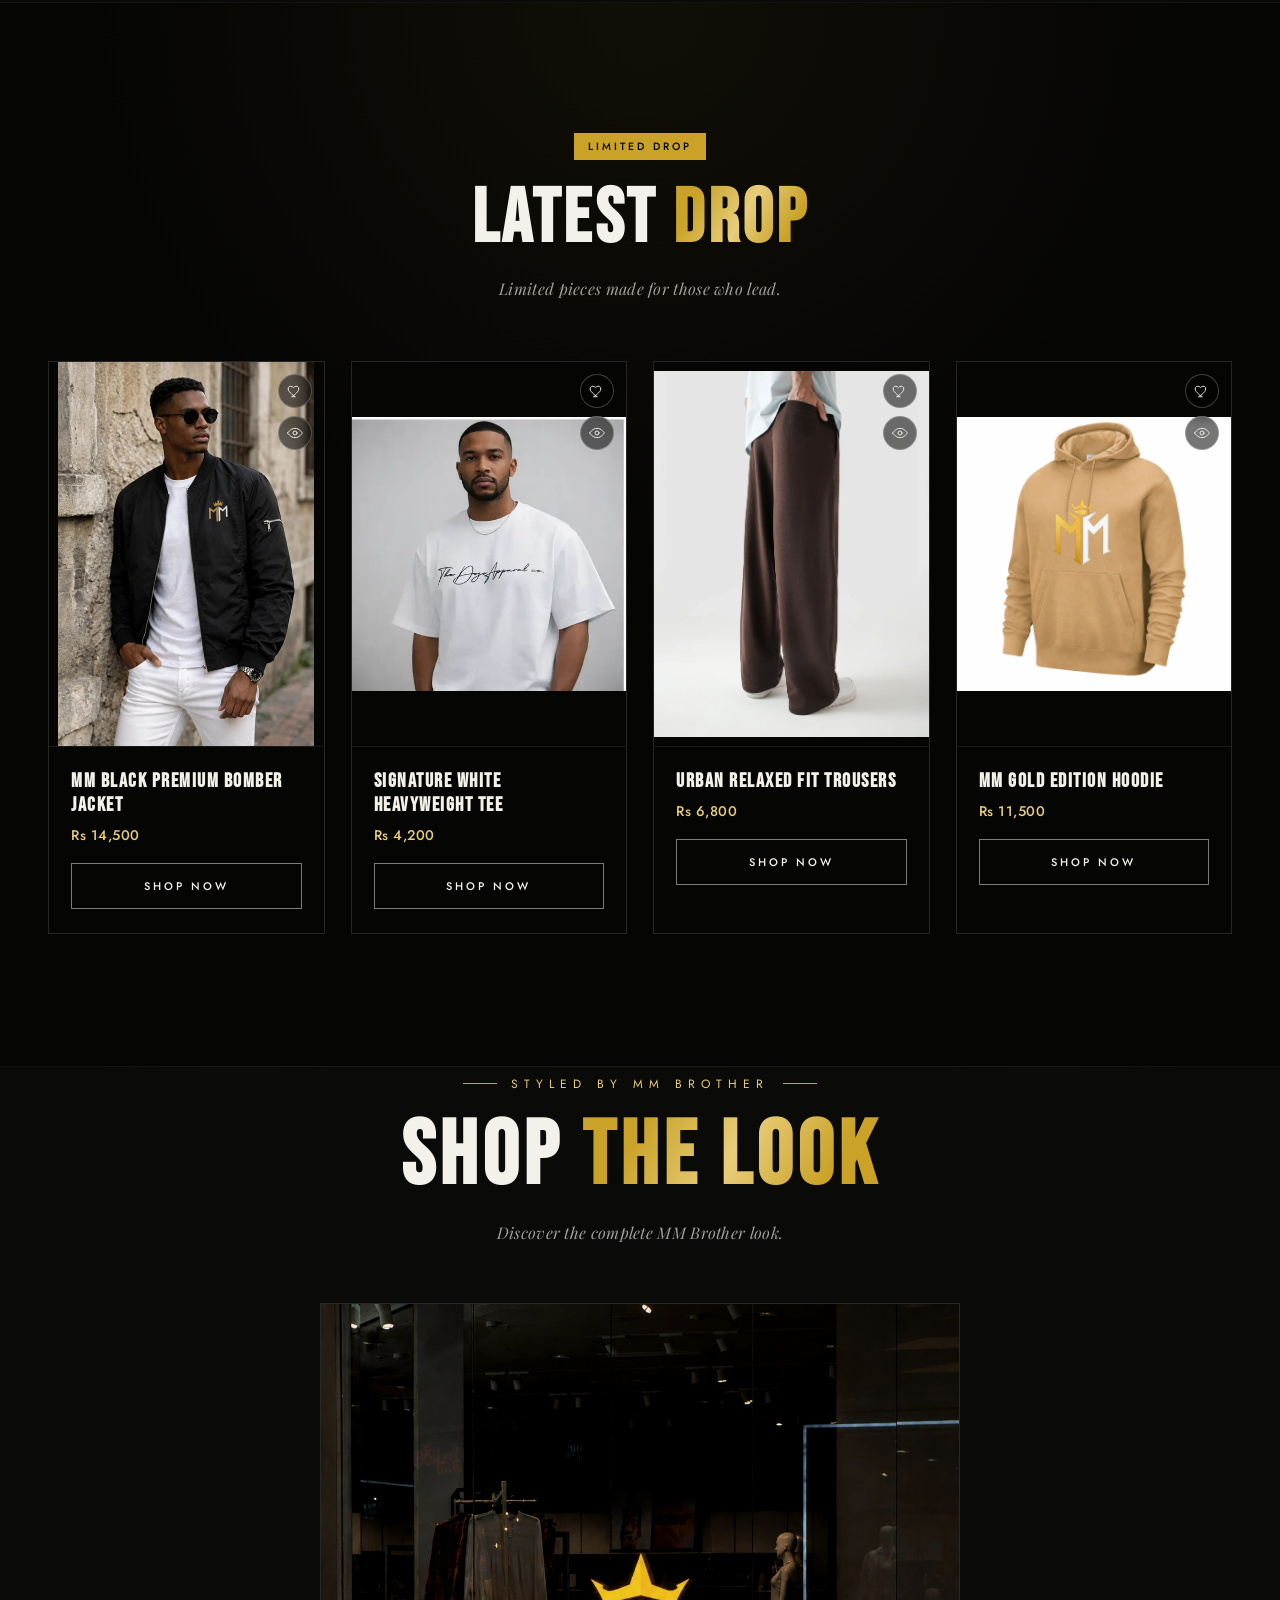
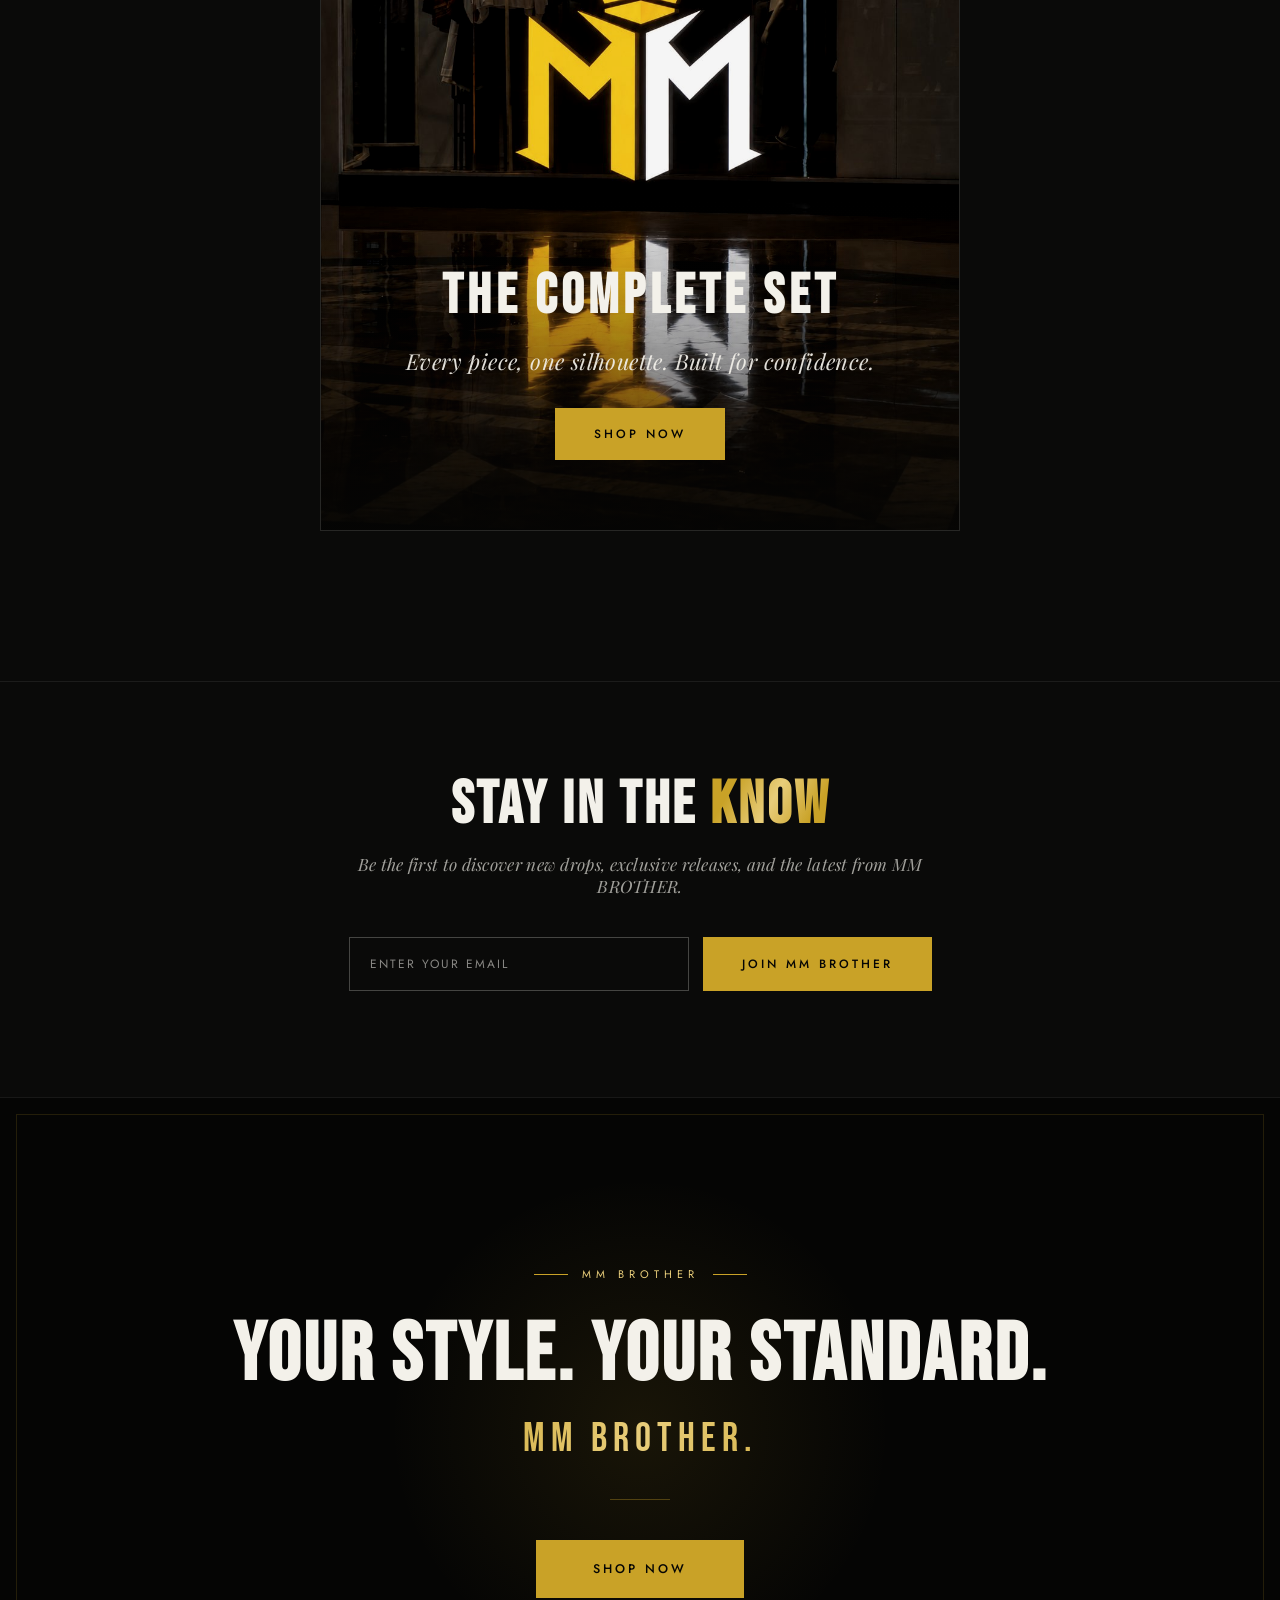
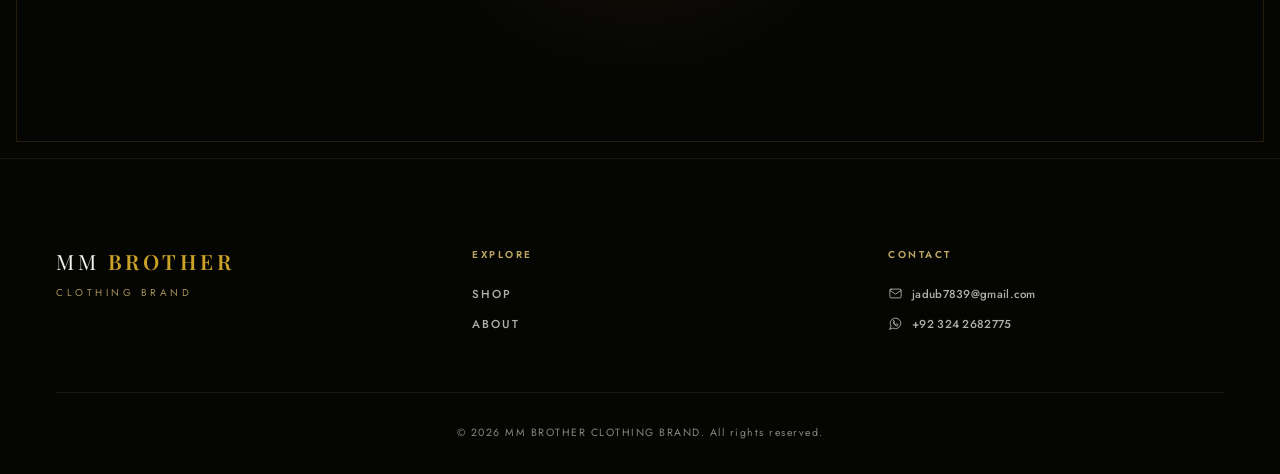
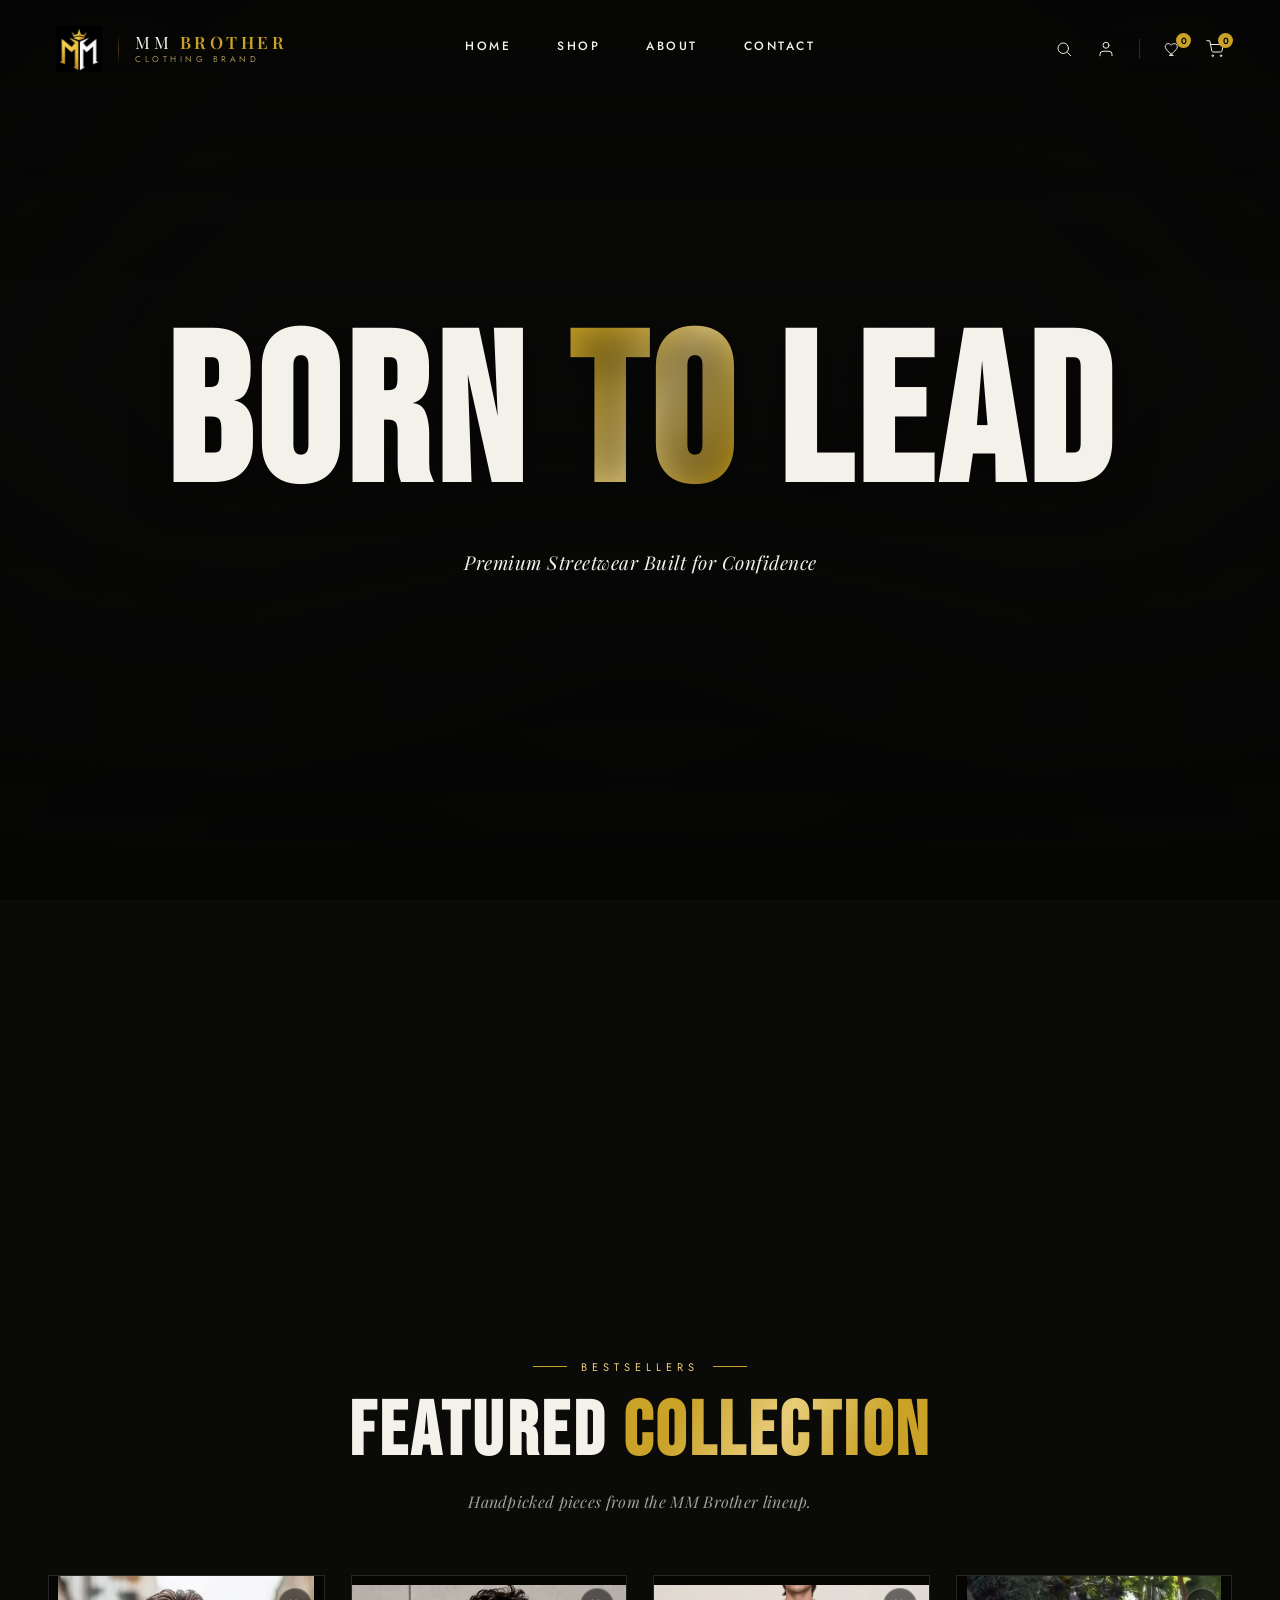
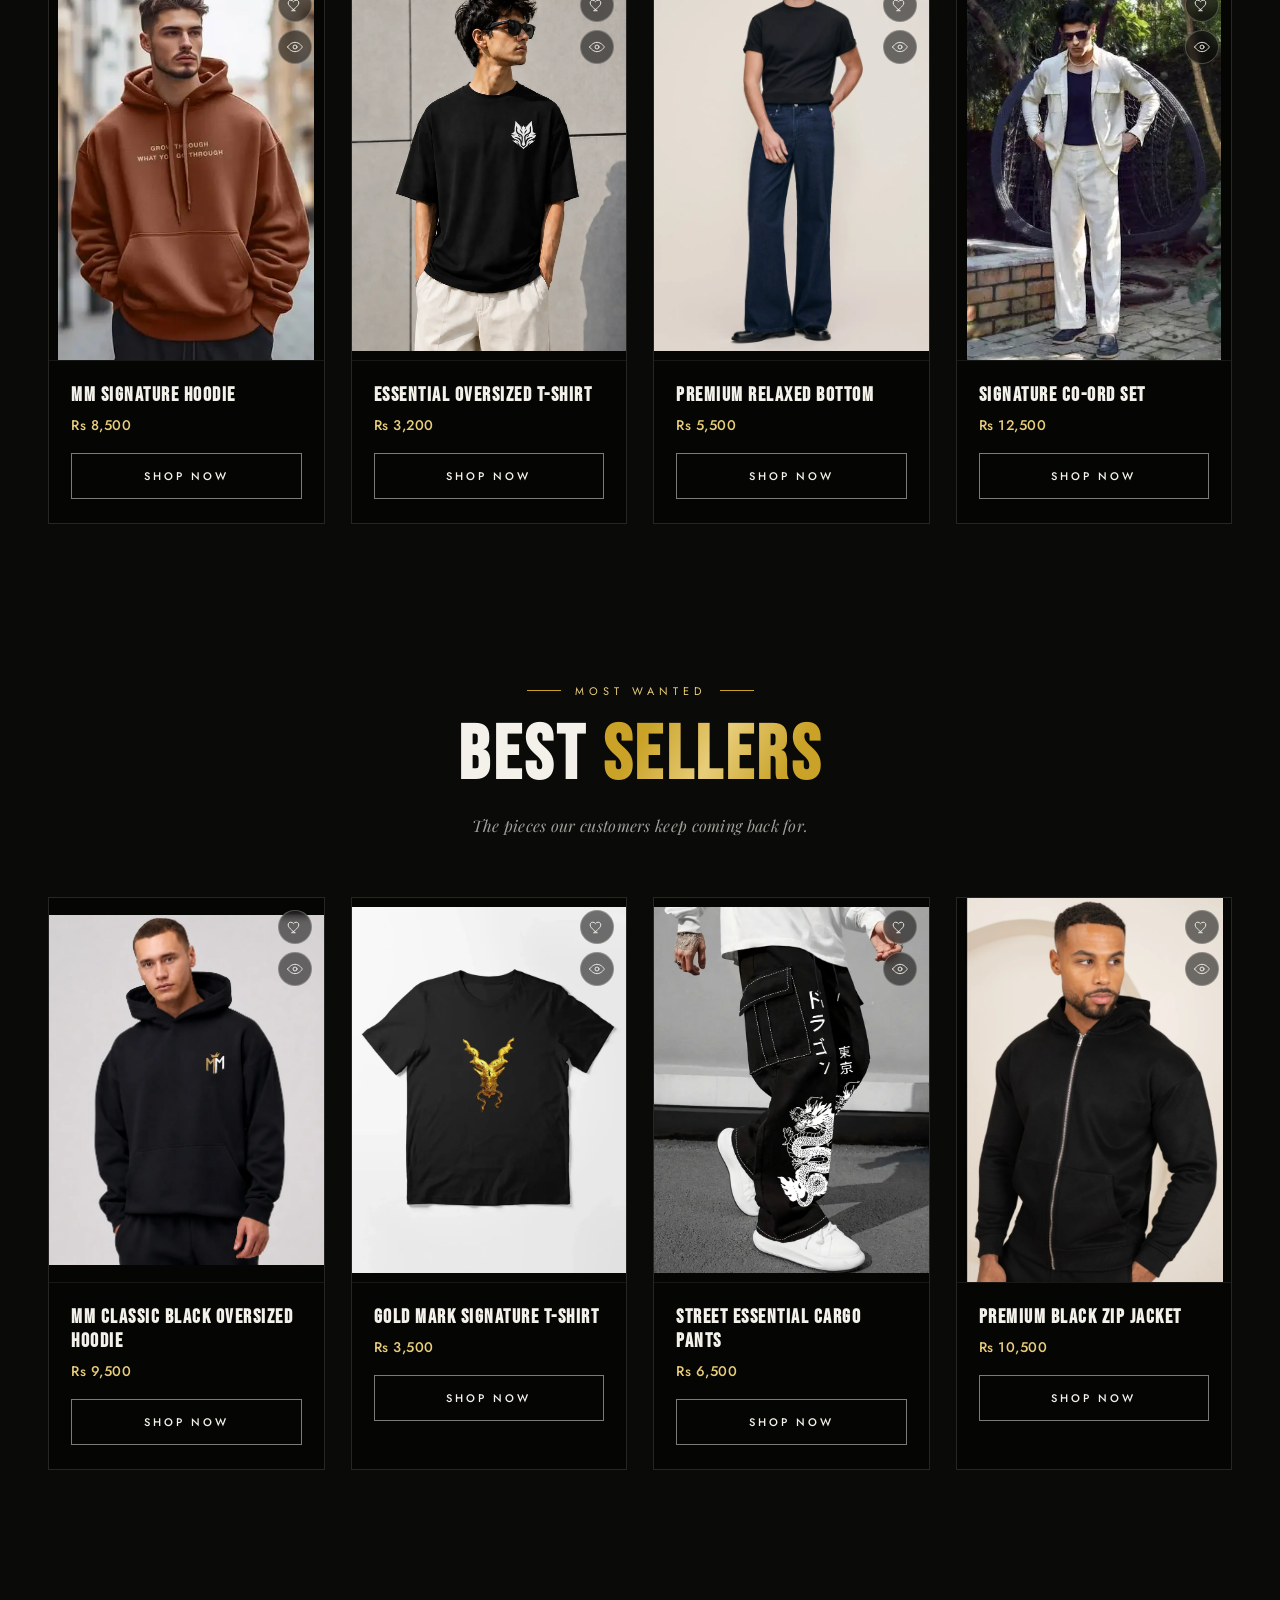
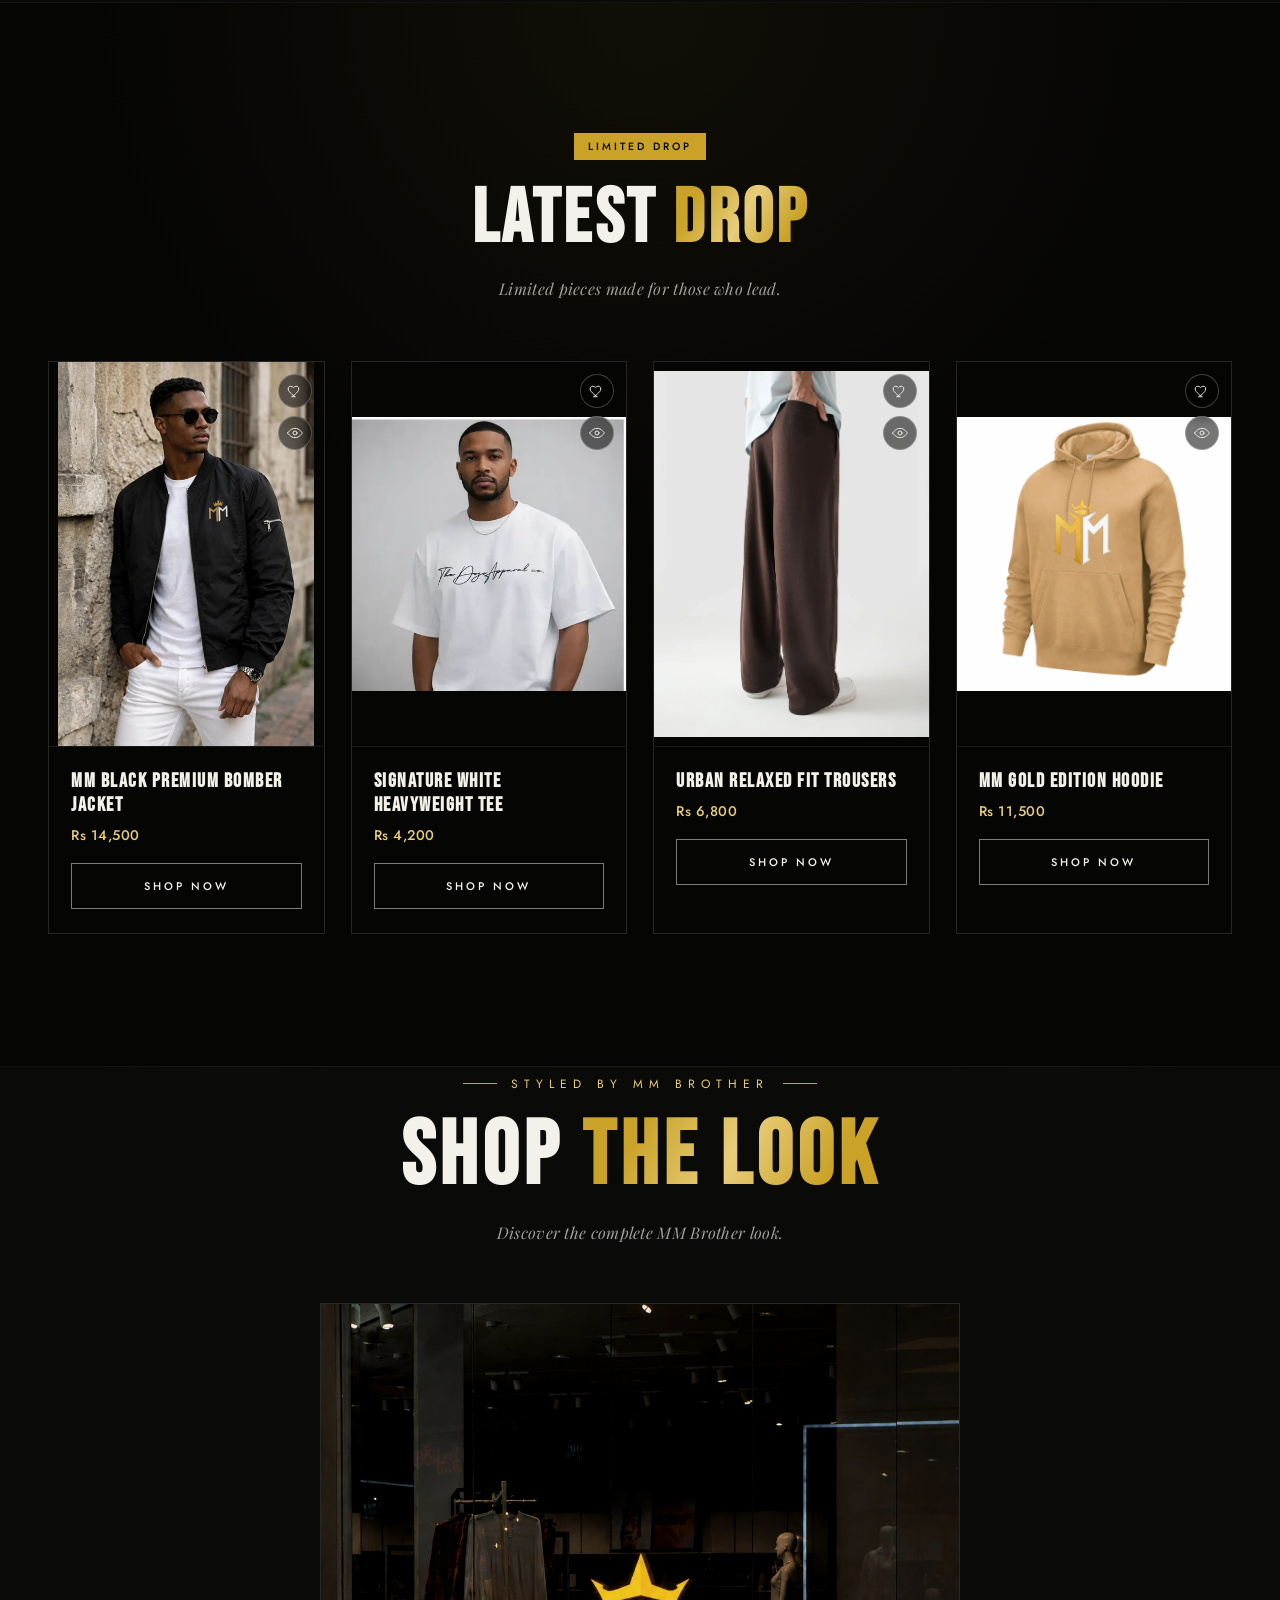
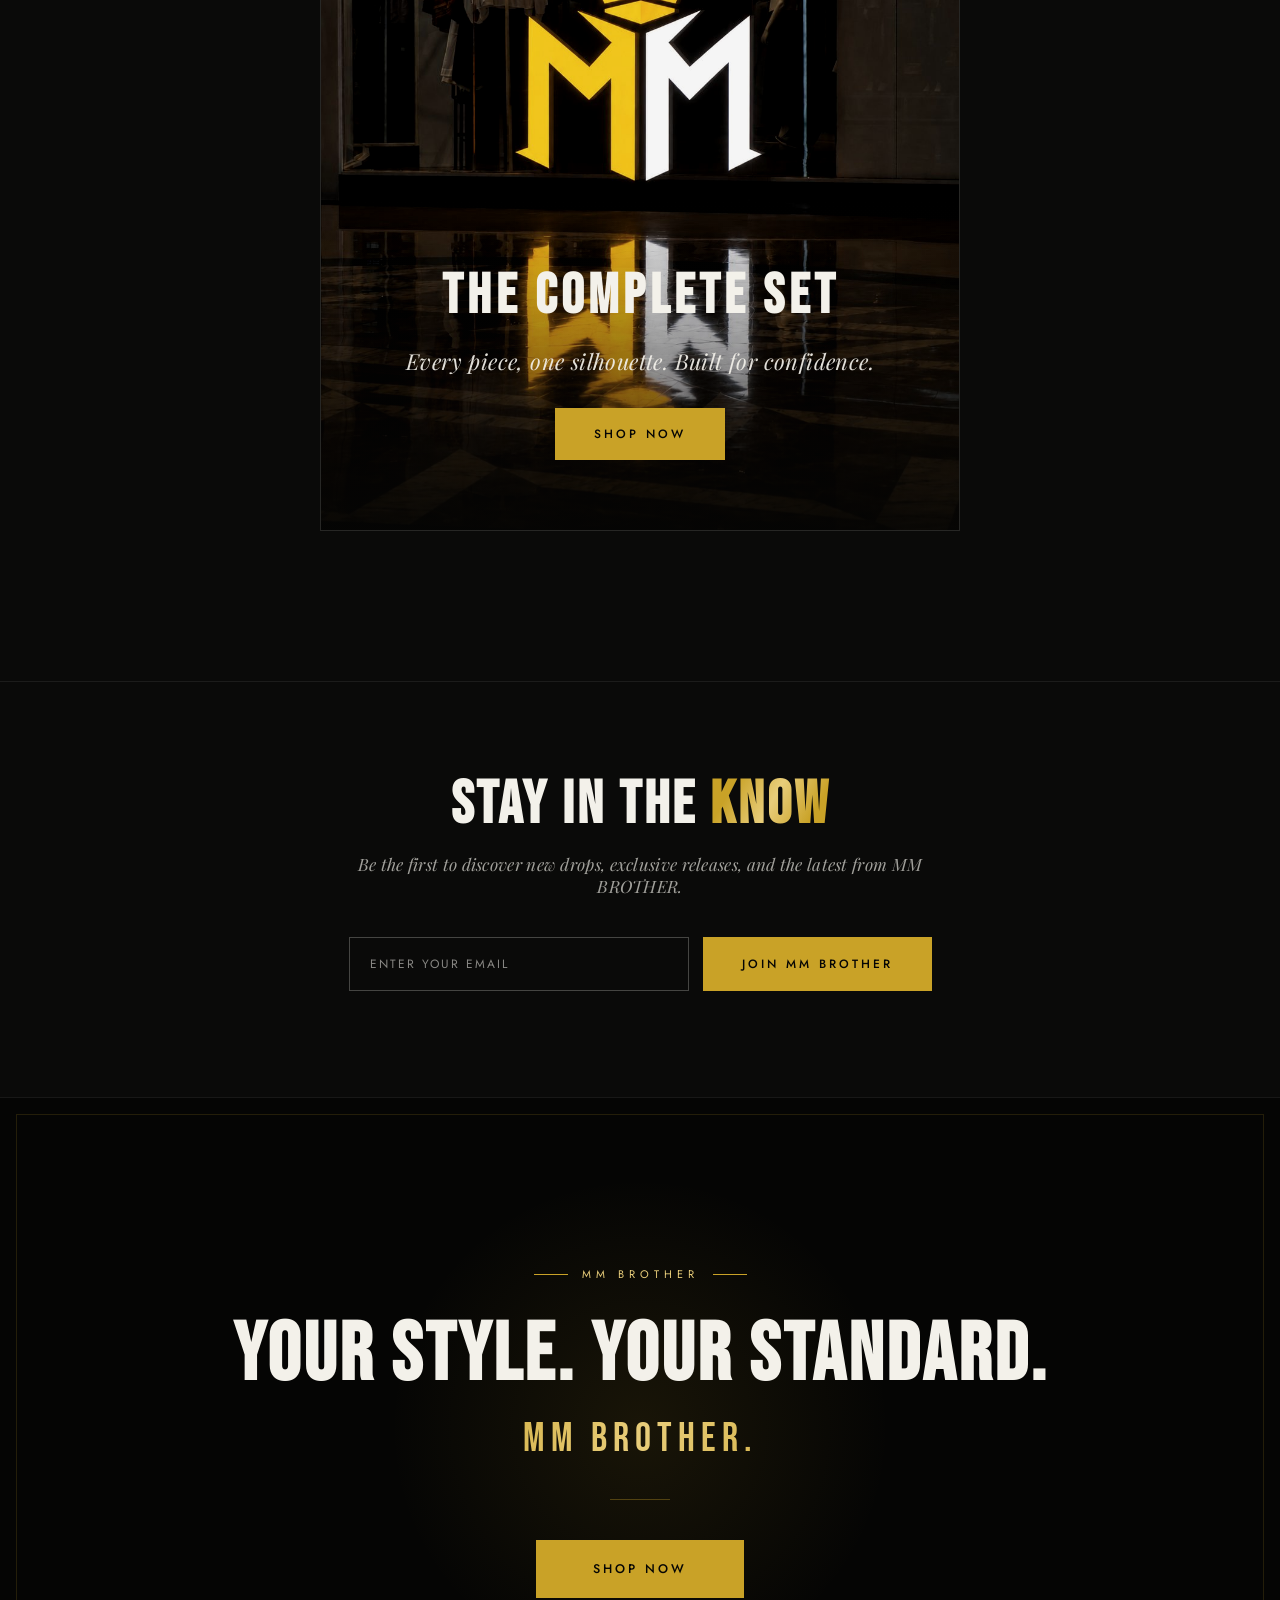
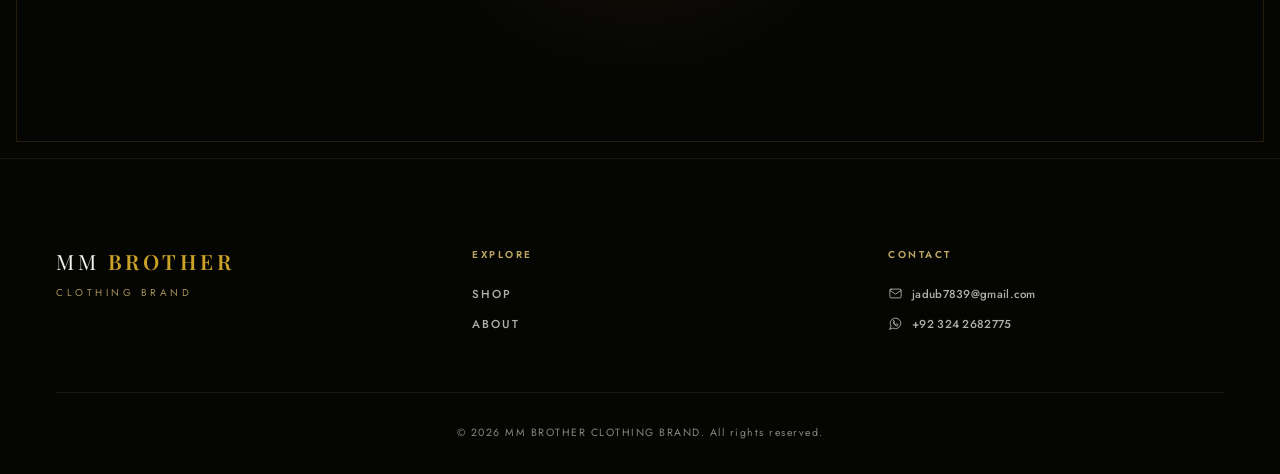
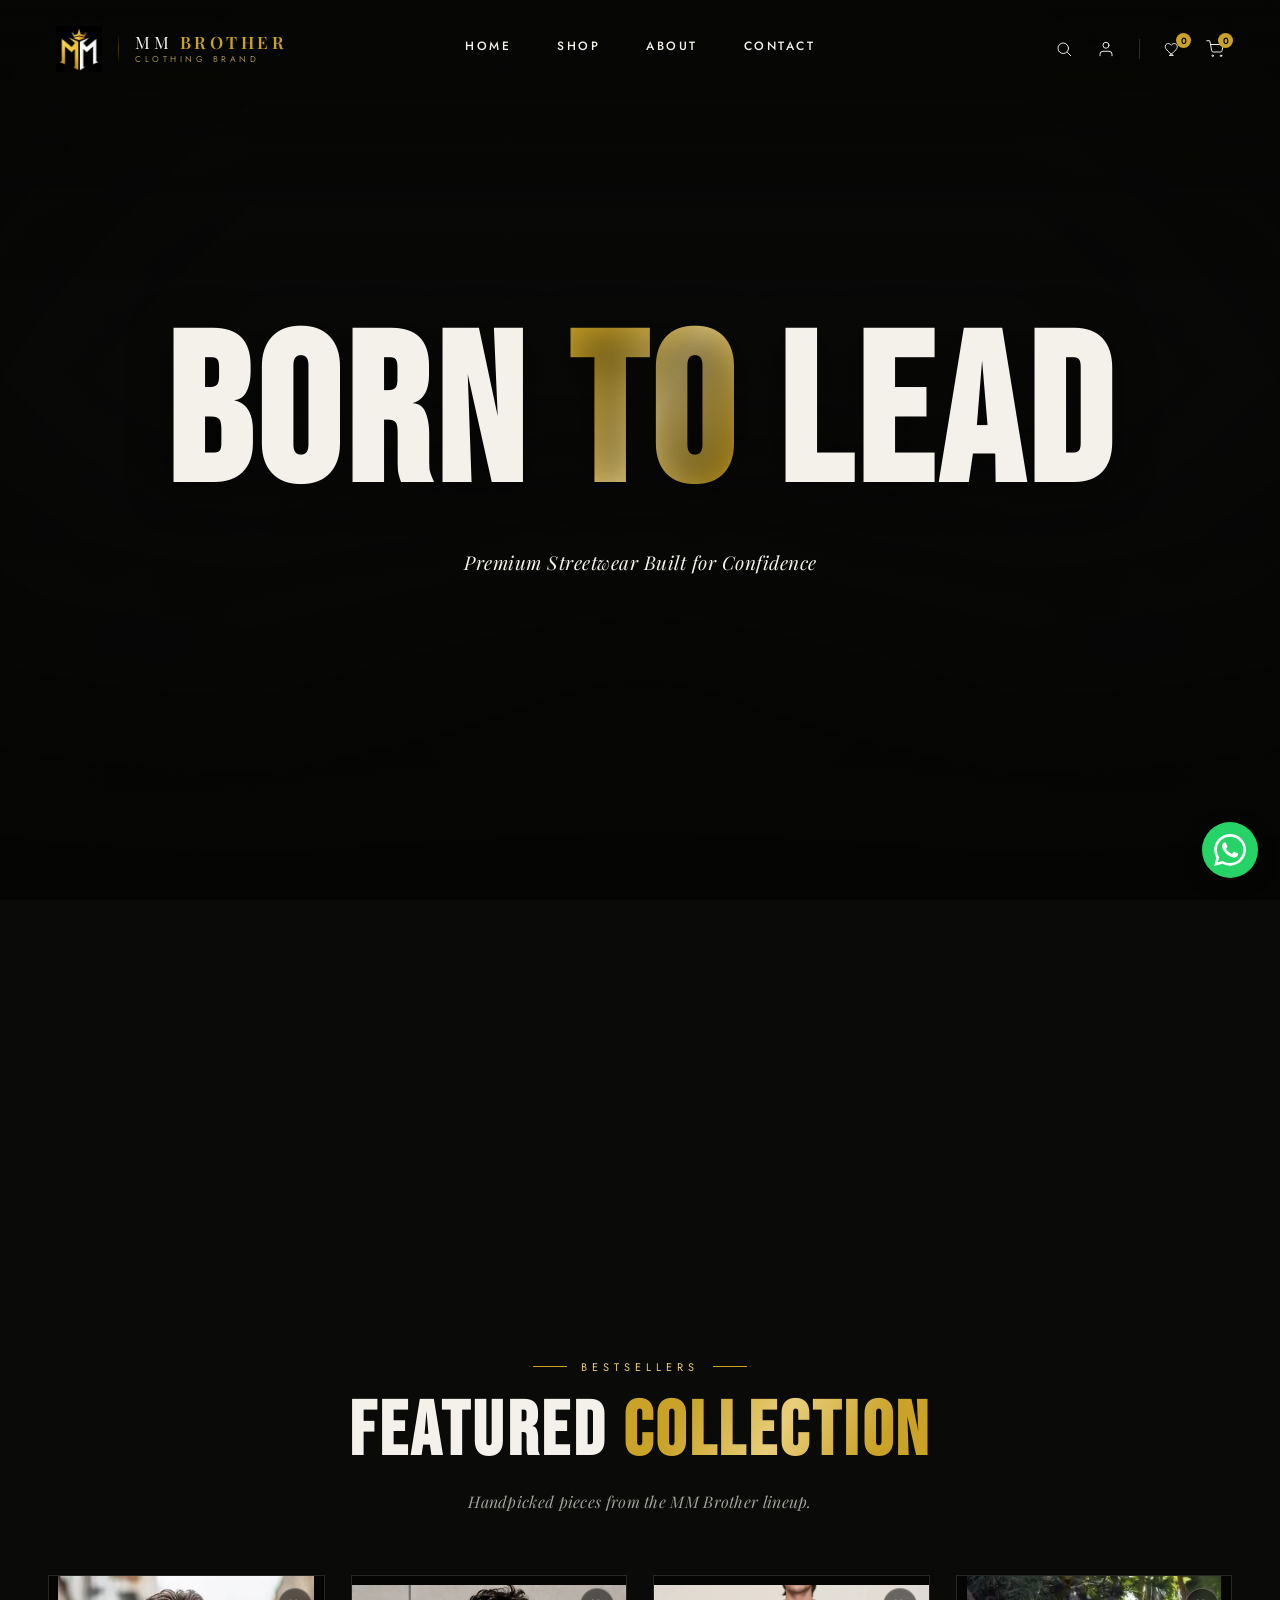
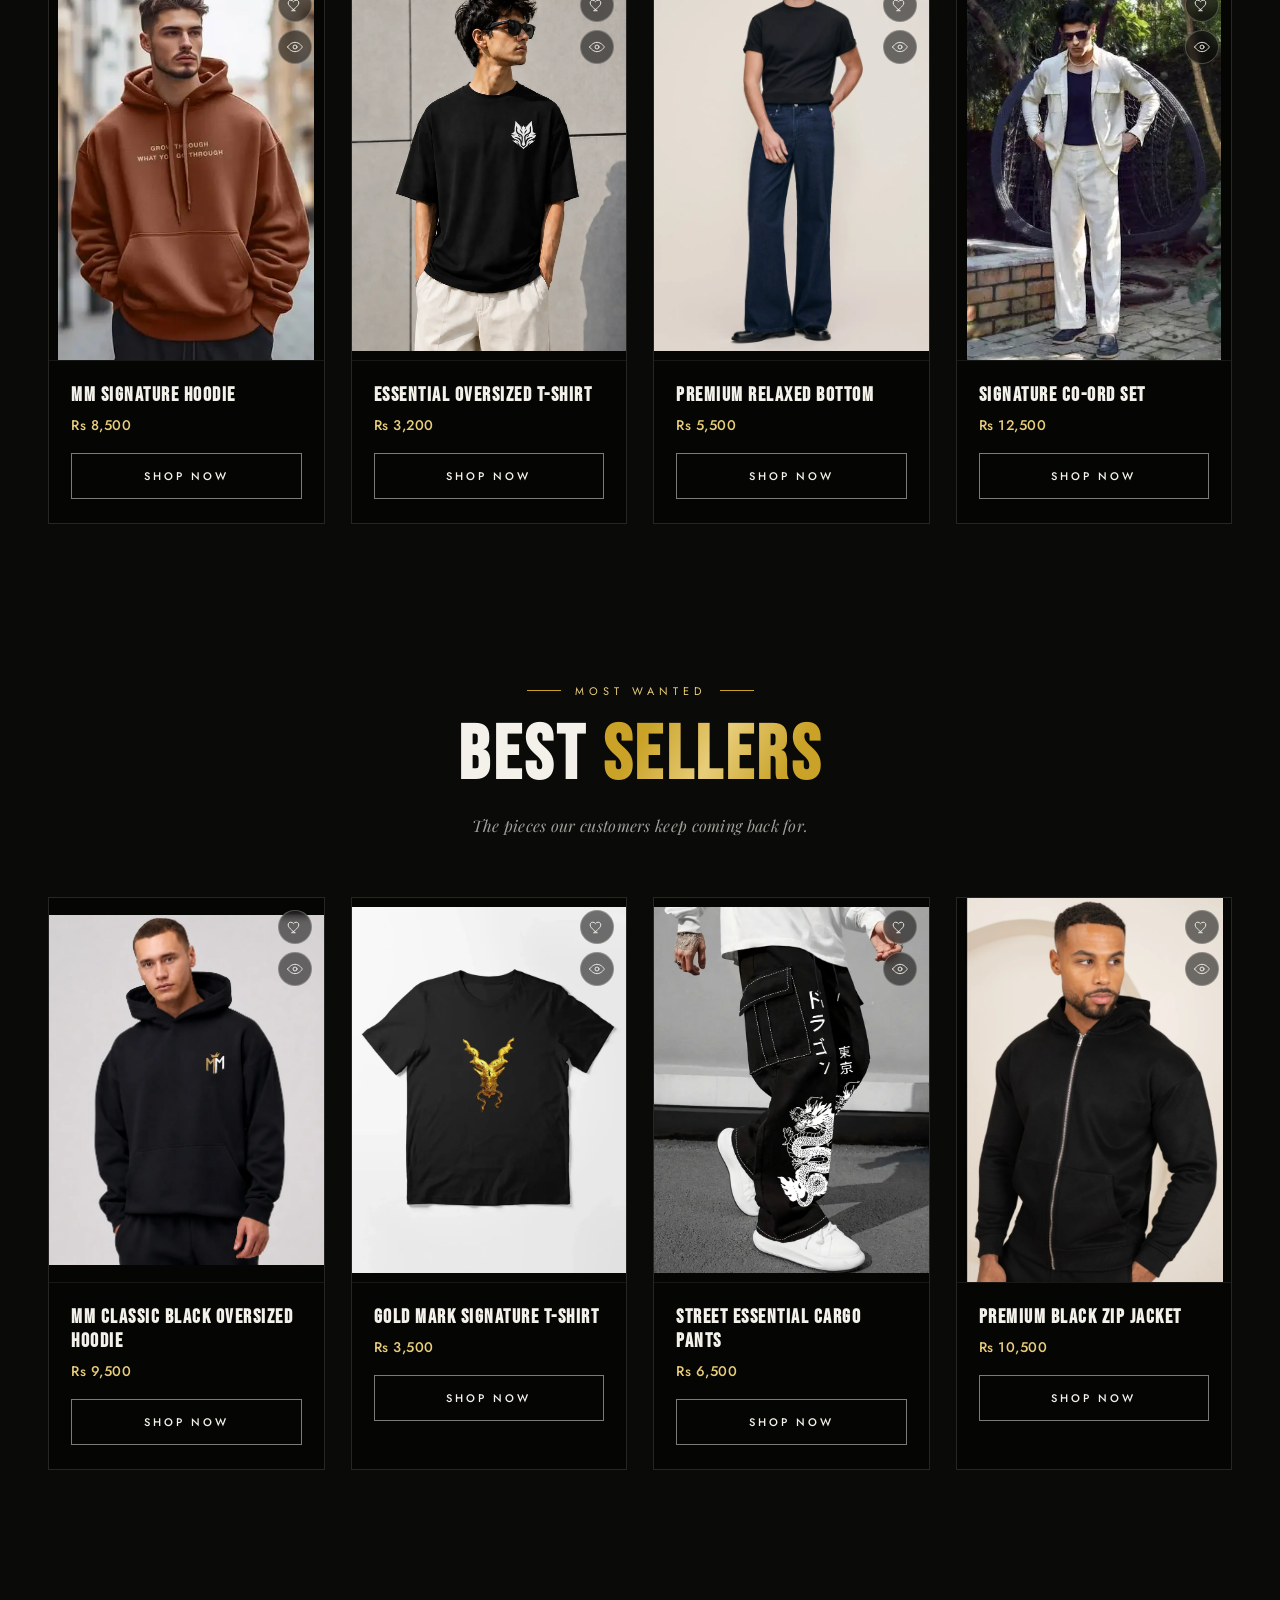
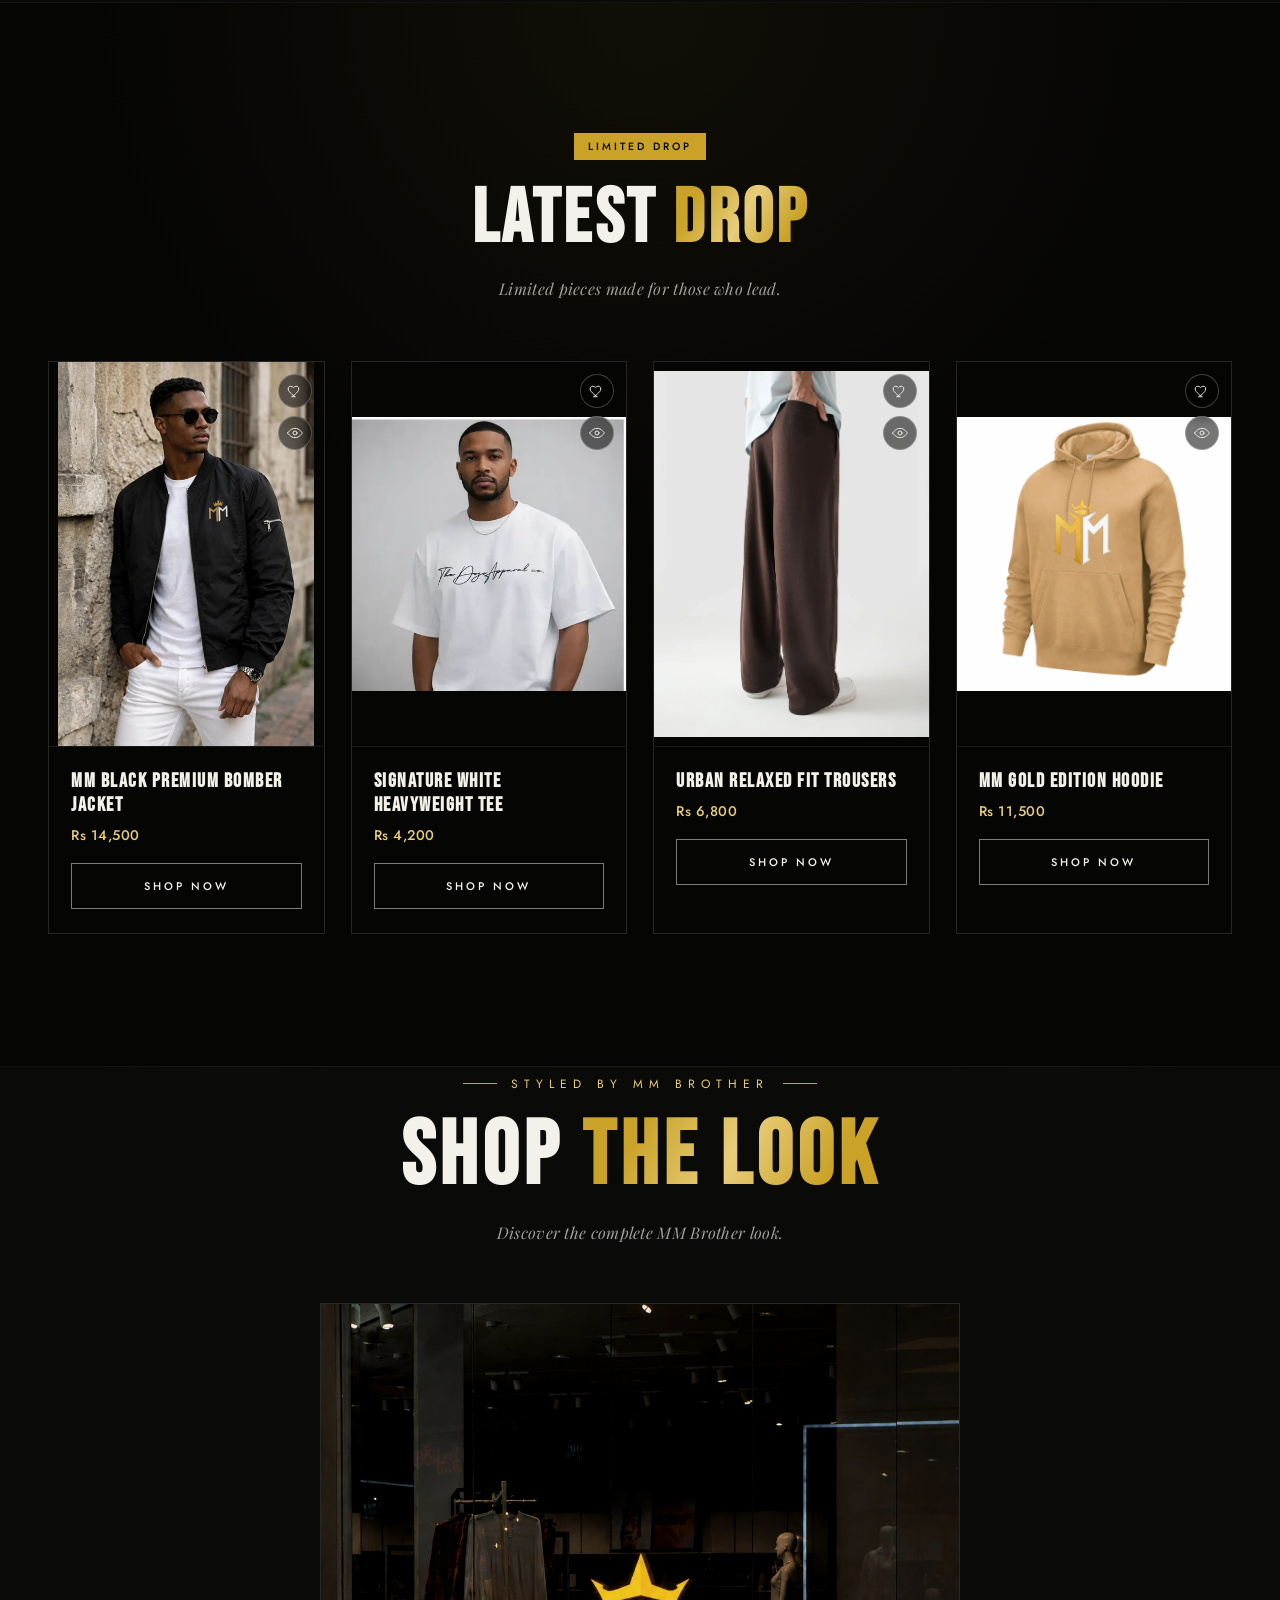
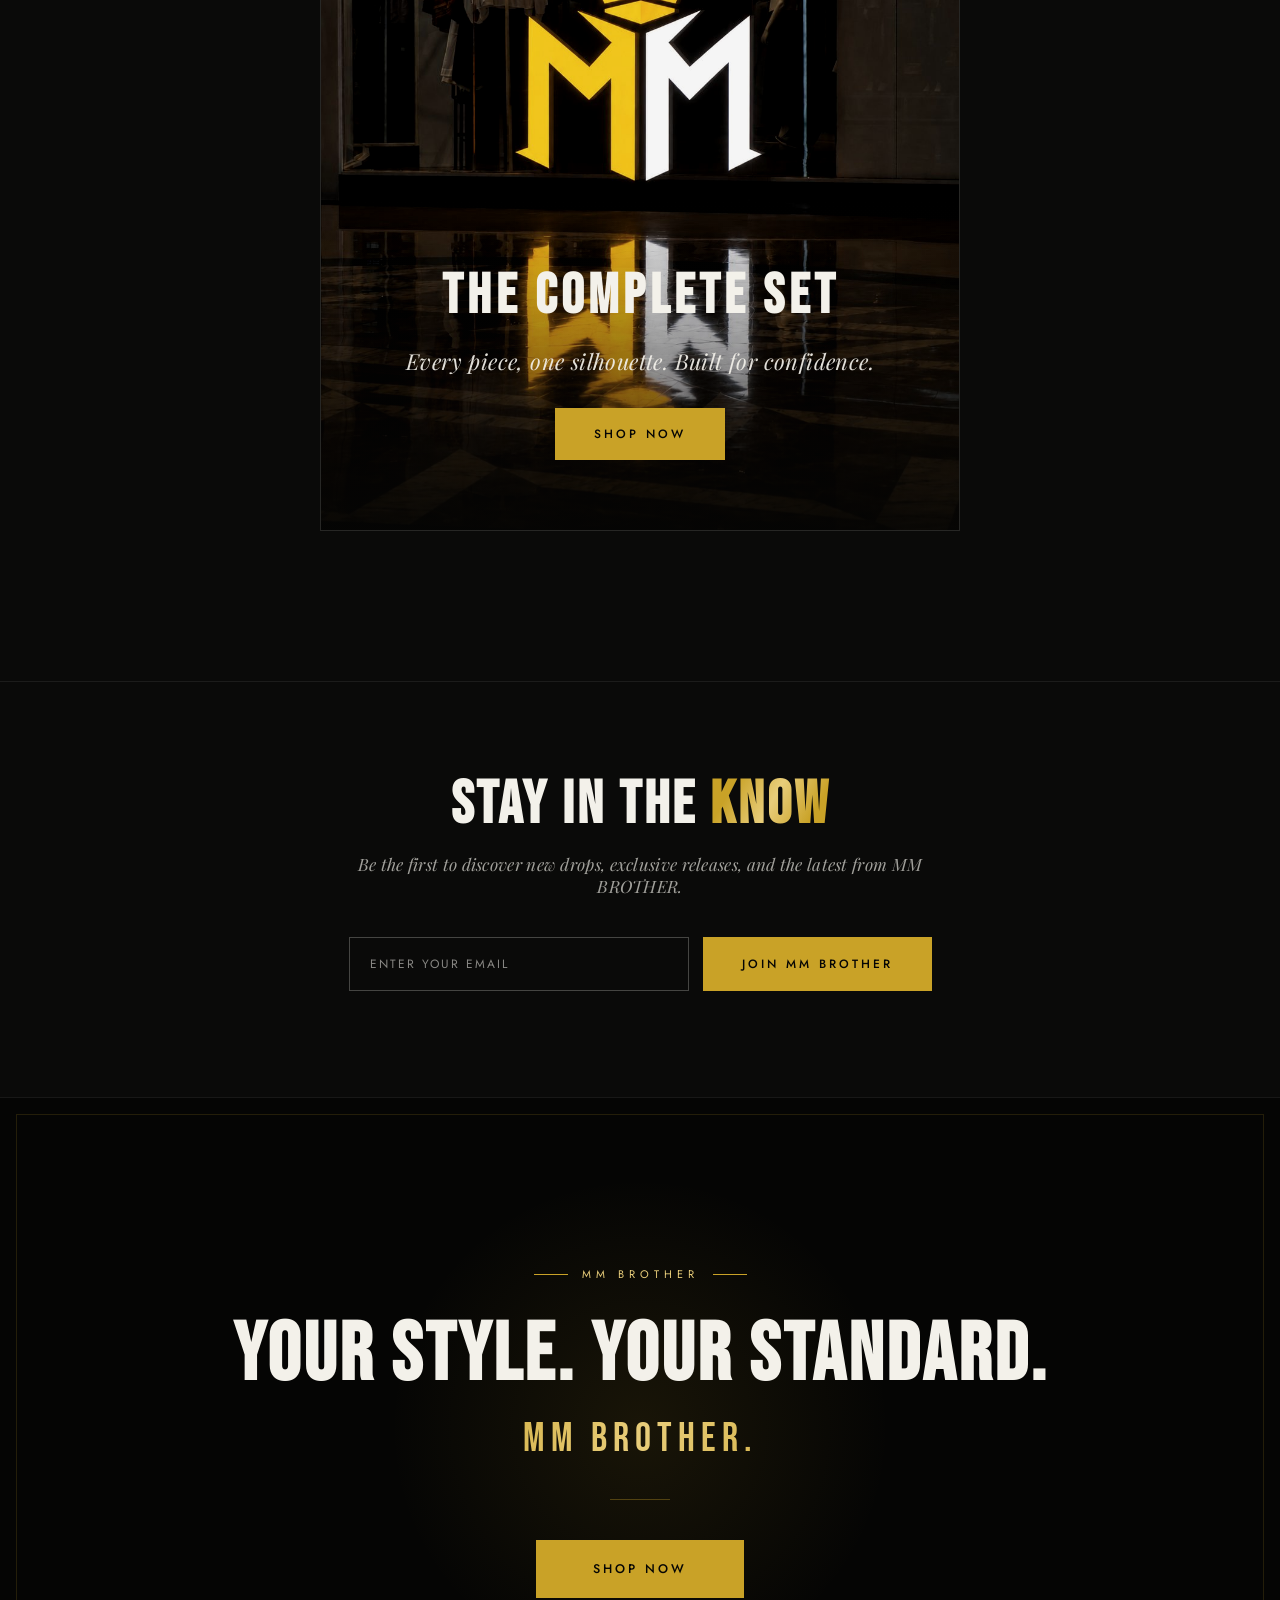
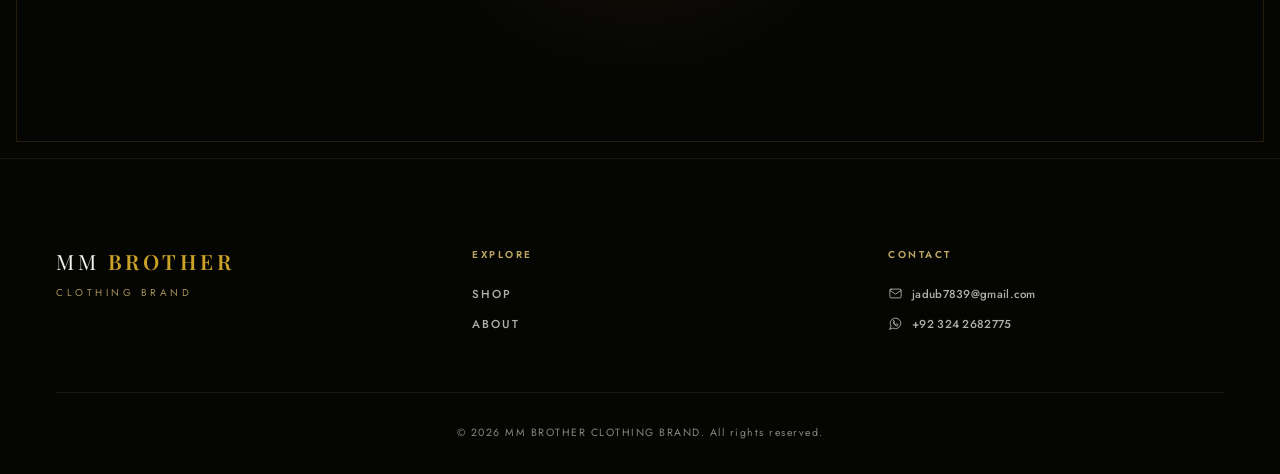
